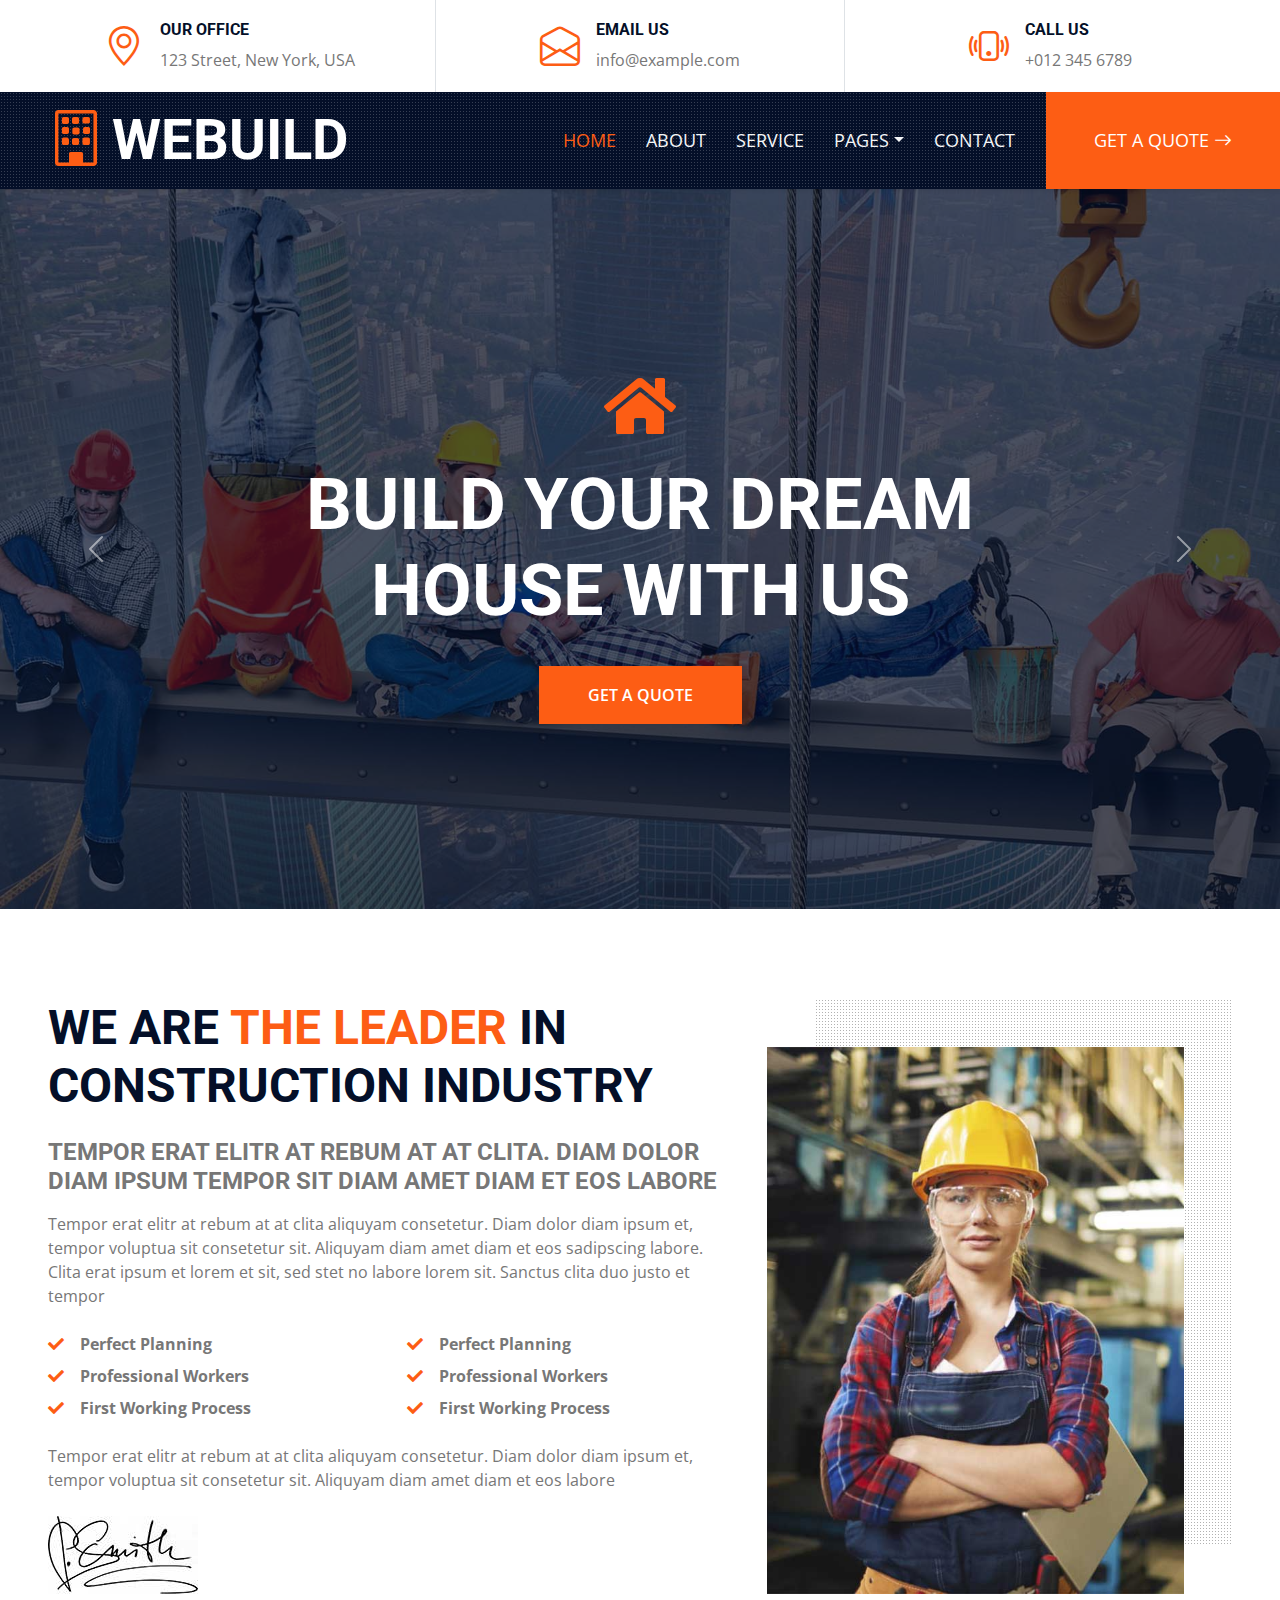
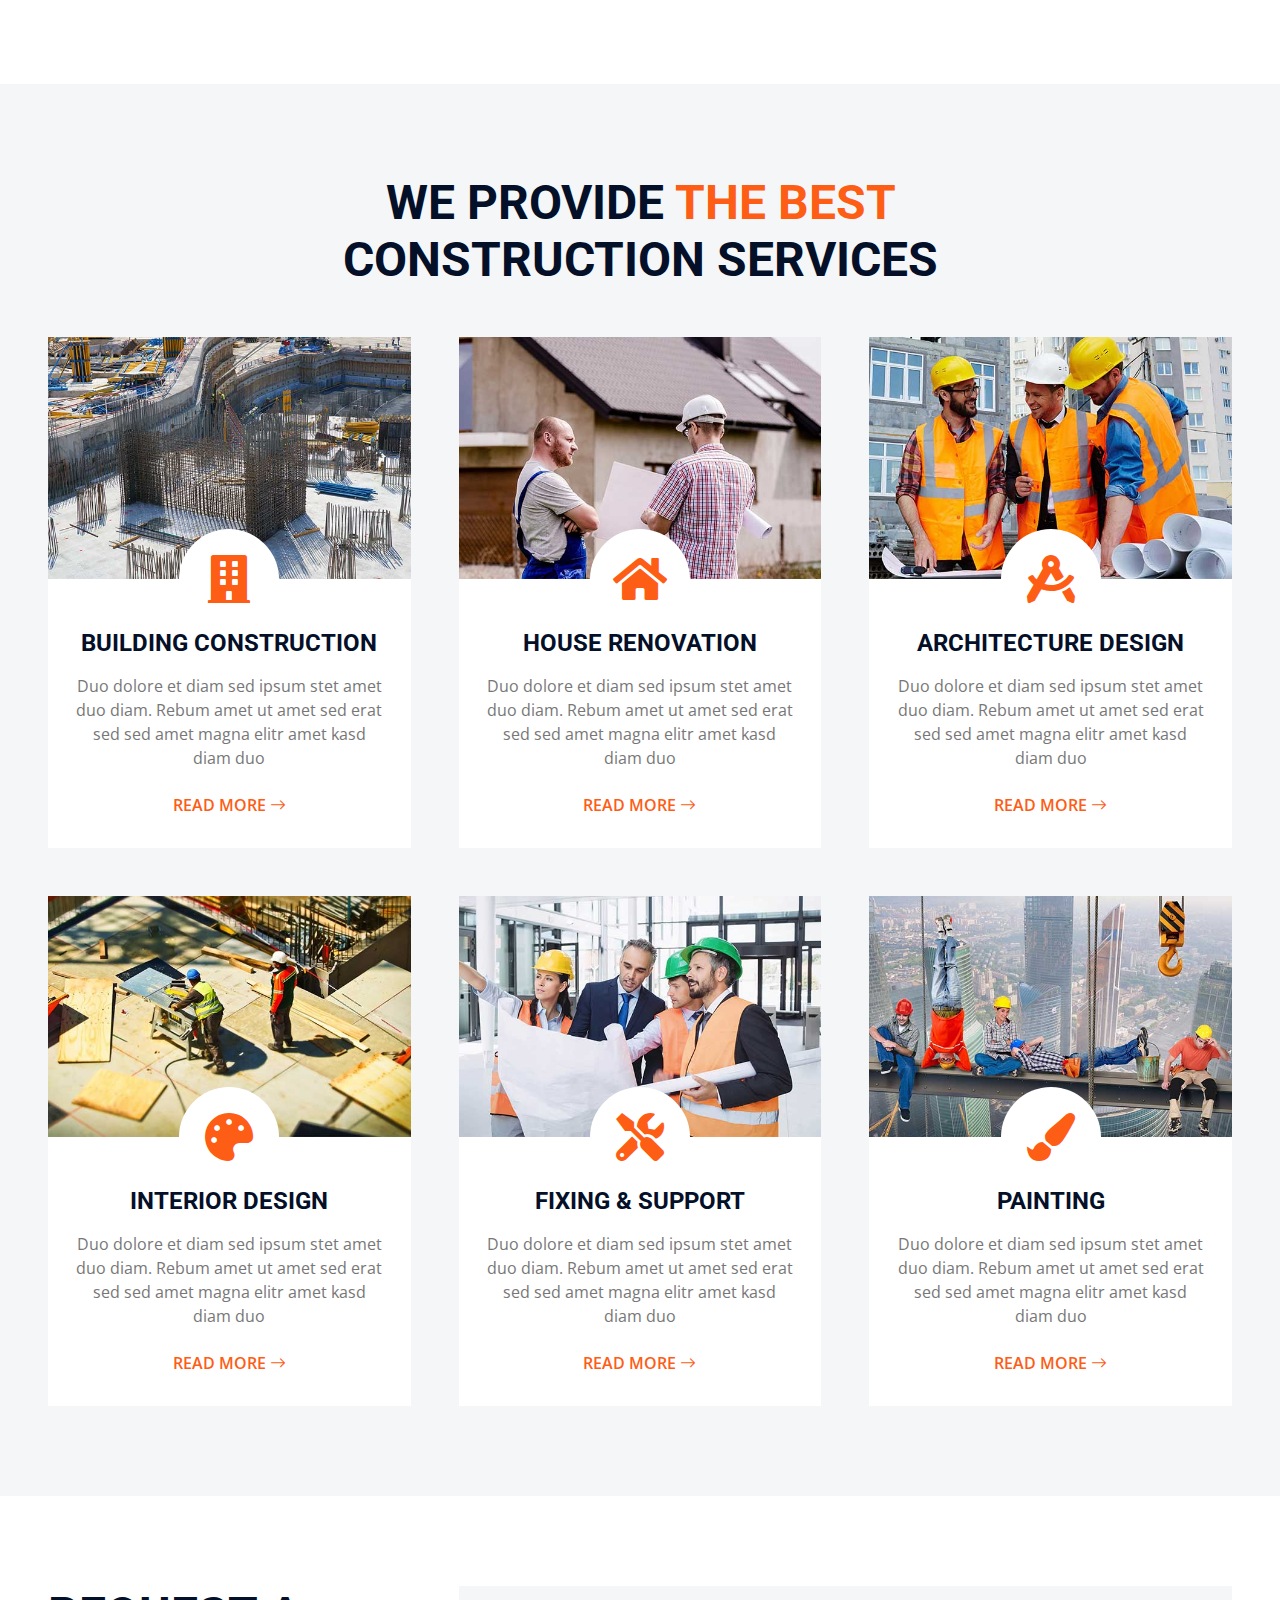
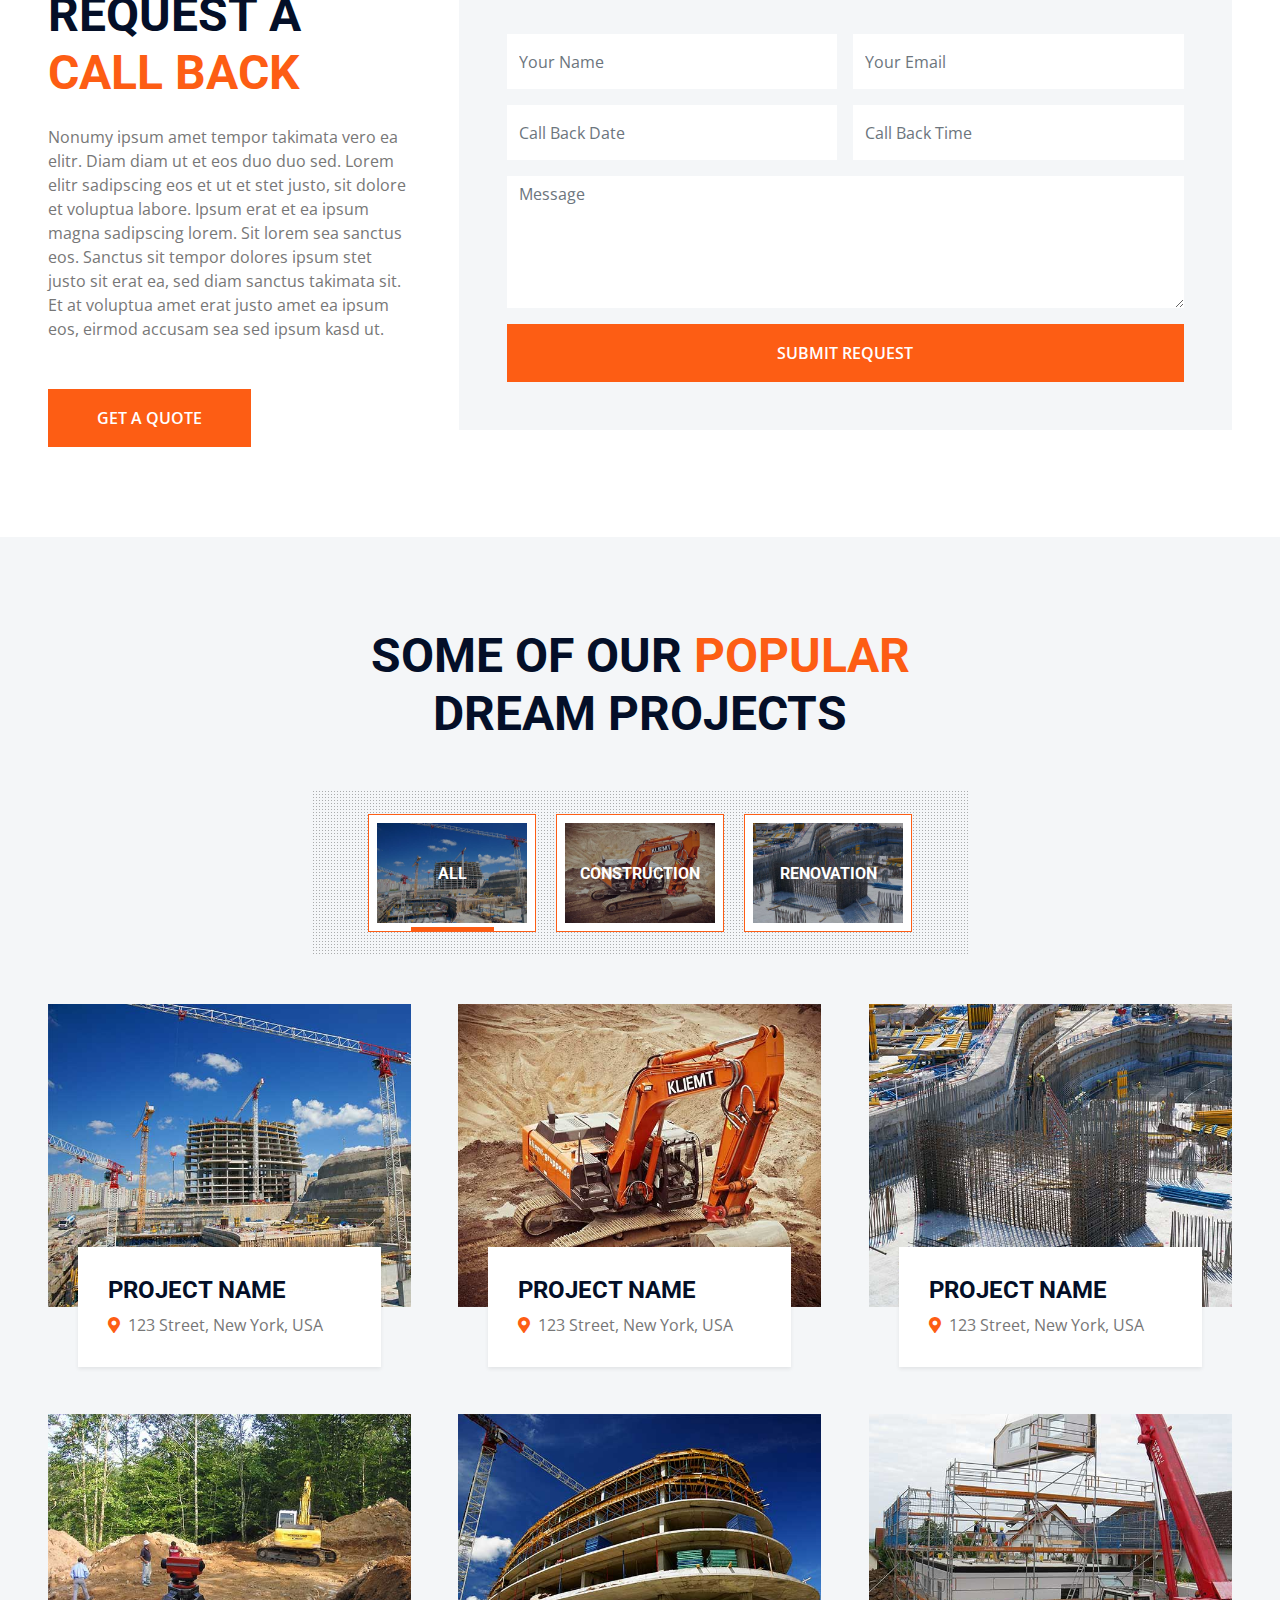
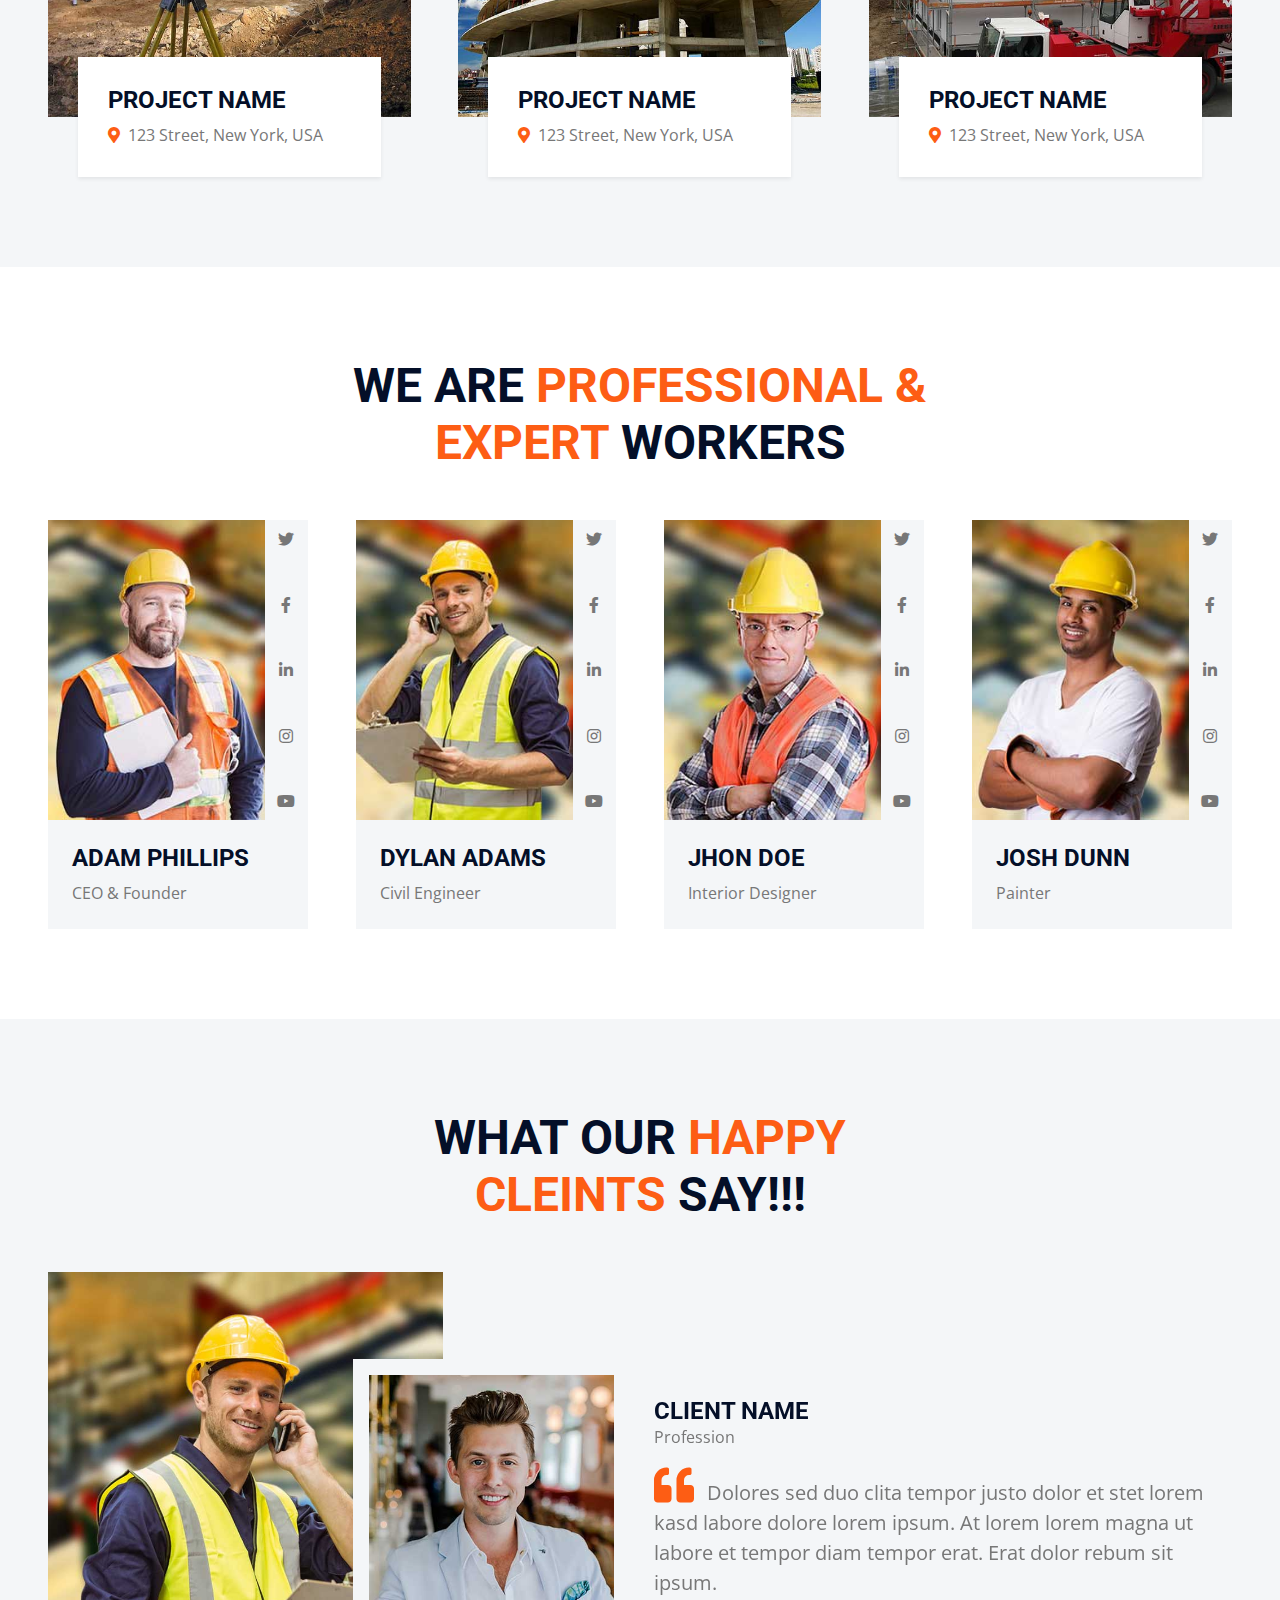
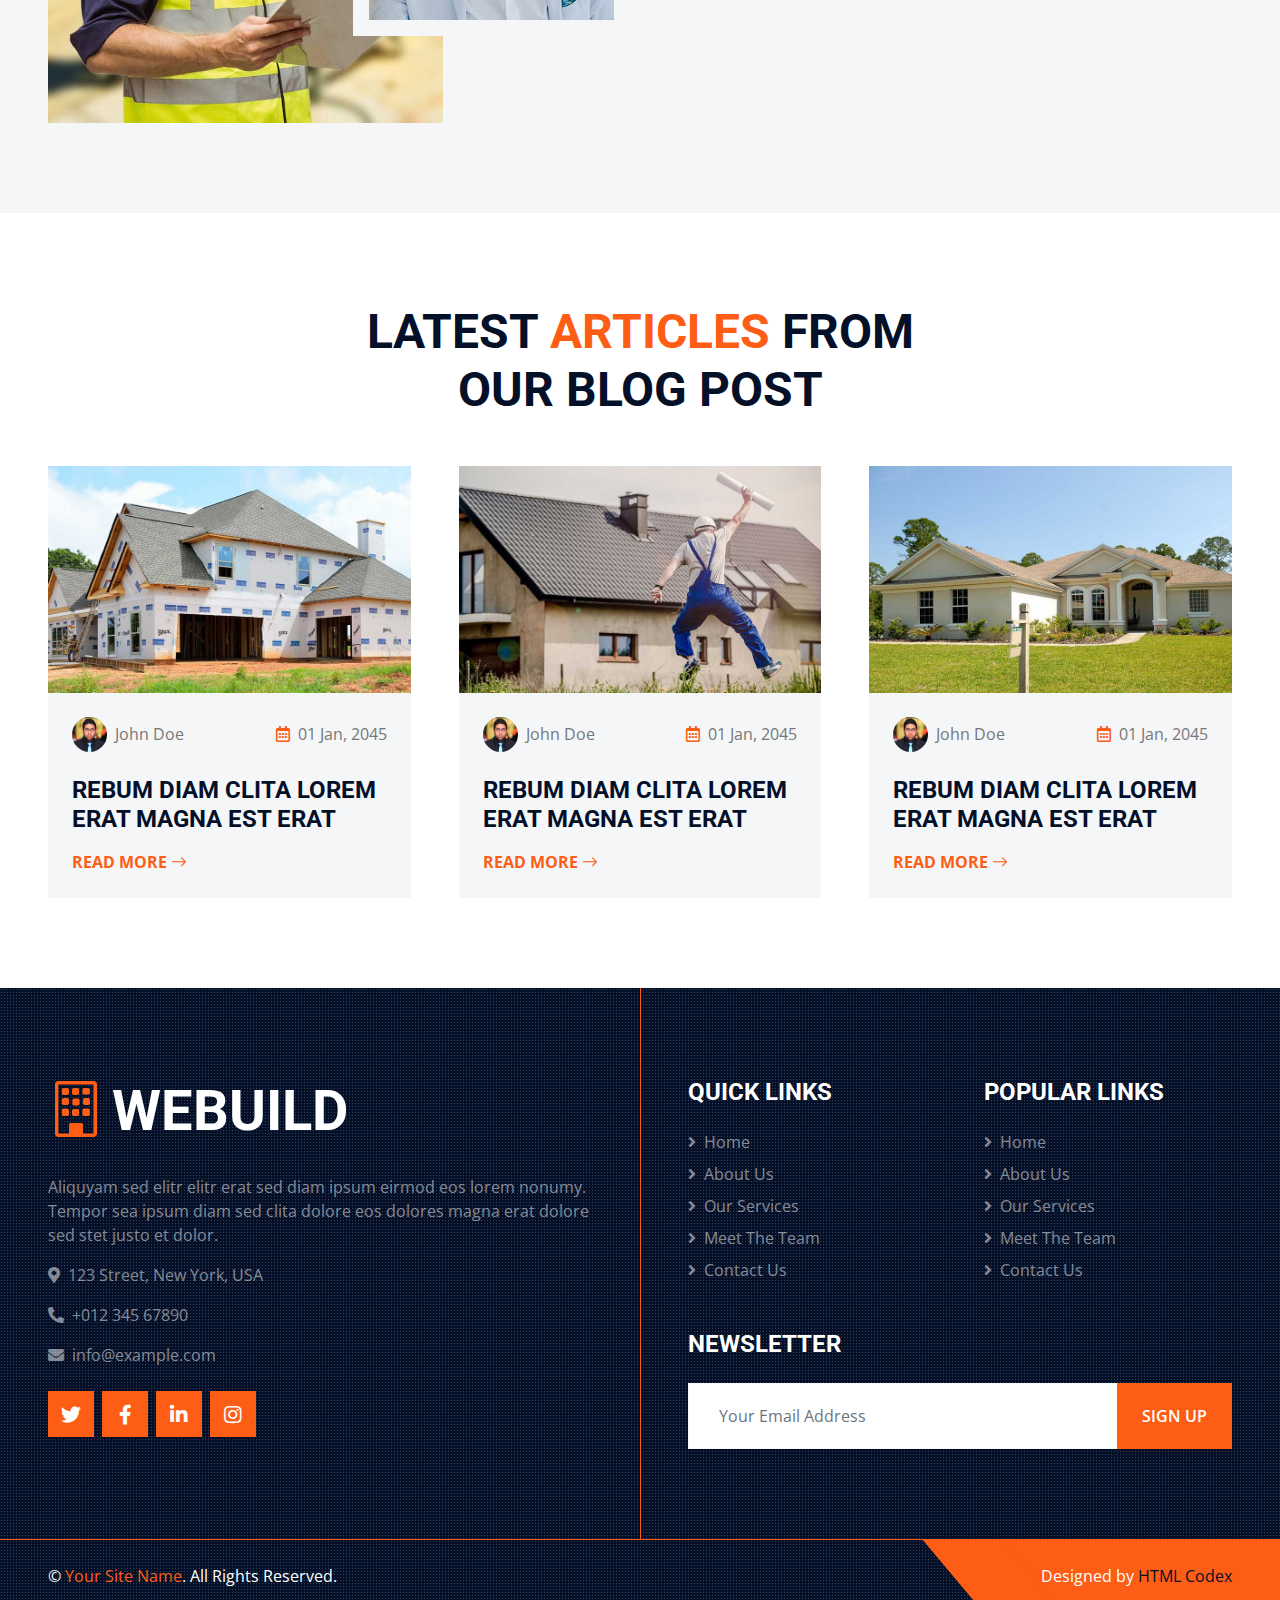
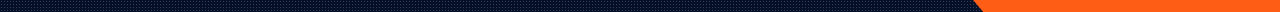
==== index.html @ b0432126 "Change Template" ====
<!DOCTYPE html>
<html lang="en">

<head>
    <meta charset="utf-8">
    <title>WEBUILD -  Construction Company Website Template Free</title>
    <meta content="width=device-width, initial-scale=1.0" name="viewport">
    <meta content="Free HTML Templates" name="keywords">
    <meta content="Free HTML Templates" name="description">

    <!-- Favicon -->
    <link href="img/favicon.ico" rel="icon">

    <!-- Google Web Fonts -->
    <link rel="preconnect" href="https://fonts.gstatic.com">
    <link href="https://fonts.googleapis.com/css2?family=Open+Sans:wght@400;600&family=Roboto:wght@500;700&display=swap" rel="stylesheet"> 

    <!-- Icon Font Stylesheet -->
    <link href="https://cdnjs.cloudflare.com/ajax/libs/font-awesome/5.15.0/css/all.min.css" rel="stylesheet">
    <link href="https://cdn.jsdelivr.net/npm/bootstrap-icons@1.4.1/font/bootstrap-icons.css" rel="stylesheet">

    <!-- Libraries Stylesheet -->
    <link href="lib/owlcarousel/assets/owl.carousel.min.css" rel="stylesheet">
    <link href="lib/tempusdominus/css/tempusdominus-bootstrap-4.min.css" rel="stylesheet" />
    <link href="lib/lightbox/css/lightbox.min.css" rel="stylesheet">

    <!-- Customized Bootstrap Stylesheet -->
    <link href="css/bootstrap.min.css" rel="stylesheet">

    <!-- Template Stylesheet -->
    <link href="css/style.css" rel="stylesheet">
</head>

<body>
    <!-- Topbar Start -->
    <div class="container-fluid px-5 d-none d-lg-block">
        <div class="row gx-5">
            <div class="col-lg-4 text-center py-3">
                <div class="d-inline-flex align-items-center">
                    <i class="bi bi-geo-alt fs-1 text-primary me-3"></i>
                    <div class="text-start">
                        <h6 class="text-uppercase fw-bold">Our Office</h6>
                        <span>123 Street, New York, USA</span>
                    </div>
                </div>
            </div>
            <div class="col-lg-4 text-center border-start border-end py-3">
                <div class="d-inline-flex align-items-center">
                    <i class="bi bi-envelope-open fs-1 text-primary me-3"></i>
                    <div class="text-start">
                        <h6 class="text-uppercase fw-bold">Email Us</h6>
                        <span>info@example.com</span>
                    </div>
                </div>
            </div>
            <div class="col-lg-4 text-center py-3">
                <div class="d-inline-flex align-items-center">
                    <i class="bi bi-phone-vibrate fs-1 text-primary me-3"></i>
                    <div class="text-start">
                        <h6 class="text-uppercase fw-bold">Call Us</h6>
                        <span>+012 345 6789</span>
                    </div>
                </div>
            </div>
        </div>
    </div>
    <!-- Topbar End -->


    <!-- Navbar Start -->
    <div class="container-fluid sticky-top bg-dark bg-light-radial shadow-sm px-5 pe-lg-0">
        <nav class="navbar navbar-expand-lg bg-dark bg-light-radial navbar-dark py-3 py-lg-0">
            <a href="index.html" class="navbar-brand">
                <h1 class="m-0 display-4 text-uppercase text-white"><i class="bi bi-building text-primary me-2"></i>WEBUILD</h1>
            </a>
            <button class="navbar-toggler" type="button" data-bs-toggle="collapse" data-bs-target="#navbarCollapse">
                <span class="navbar-toggler-icon"></span>
            </button>
            <div class="collapse navbar-collapse" id="navbarCollapse">
                <div class="navbar-nav ms-auto py-0">
                    <a href="index.html" class="nav-item nav-link active">Home</a>
                    <a href="about.html" class="nav-item nav-link">About</a>
                    <a href="service.html" class="nav-item nav-link">Service</a>
                    <div class="nav-item dropdown">
                        <a href="#" class="nav-link dropdown-toggle" data-bs-toggle="dropdown">Pages</a>
                        <div class="dropdown-menu m-0">
                            <a href="project.html" class="dropdown-item">Our Project</a>
                            <a href="team.html" class="dropdown-item">The Team</a>
                            <a href="testimonial.html" class="dropdown-item">Testimonial</a>
                            <a href="blog.html" class="dropdown-item">Blog Grid</a>
                            <a href="detail.html" class="dropdown-item">Blog Detail</a>
                        </div>
                    </div>
                    <a href="contact.html" class="nav-item nav-link">Contact</a>
                    <a href="" class="nav-item nav-link bg-primary text-white px-5 ms-3 d-none d-lg-block">Get A Quote <i class="bi bi-arrow-right"></i></a>
                </div>
            </div>
        </nav>
    </div>
    <!-- Navbar End -->


    <!-- Carousel Start -->
    <div class="container-fluid p-0">
        <div id="header-carousel" class="carousel slide carousel-fade" data-bs-ride="carousel">
            <div class="carousel-inner">
                <div class="carousel-item active">
                    <img class="w-100" src="img/carousel-1.jpg" alt="Image">
                    <div class="carousel-caption d-flex flex-column align-items-center justify-content-center">
                        <div class="p-3" style="max-width: 900px;">
                            <i class="fa fa-home fa-4x text-primary mb-4 d-none d-sm-block"></i>
                            <h1 class="display-2 text-uppercase text-white mb-md-4">Build Your Dream House With Us</h1>
                            <a href="" class="btn btn-primary py-md-3 px-md-5 mt-2">Get A Quote</a>
                        </div>
                    </div>
                </div>
                <div class="carousel-item">
                    <img class="w-100" src="img/carousel-2.jpg" alt="Image">
                    <div class="carousel-caption d-flex flex-column align-items-center justify-content-center">
                        <div class="p-3" style="max-width: 900px;">
                            <i class="fa fa-tools fa-4x text-primary mb-4 d-none d-sm-block"></i>
                            <h1 class="display-2 text-uppercase text-white mb-md-4">We Are Trusted For Your Project</h1>
                            <a href="" class="btn btn-primary py-md-3 px-md-5 mt-2">Contact Us</a>
                        </div>
                    </div>
                </div>
            </div>
            <button class="carousel-control-prev" type="button" data-bs-target="#header-carousel"
                data-bs-slide="prev">
                <span class="carousel-control-prev-icon" aria-hidden="true"></span>
                <span class="visually-hidden">Previous</span>
            </button>
            <button class="carousel-control-next" type="button" data-bs-target="#header-carousel"
                data-bs-slide="next">
                <span class="carousel-control-next-icon" aria-hidden="true"></span>
                <span class="visually-hidden">Next</span>
            </button>
        </div>
    </div>
    <!-- Carousel End -->


    <!-- About Start -->
    <div class="container-fluid py-6 px-5">
        <div class="row g-5">
            <div class="col-lg-7">
                <h1 class="display-5 text-uppercase mb-4">We are <span class="text-primary">the Leader</span> in Construction Industry</h1>
                <h4 class="text-uppercase mb-3 text-body">Tempor erat elitr at rebum at at clita. Diam dolor diam ipsum tempor sit diam amet diam et eos labore</h4>
                <p>Tempor erat elitr at rebum at at clita aliquyam consetetur. Diam dolor diam ipsum et, tempor voluptua sit consetetur sit. Aliquyam diam amet diam et eos sadipscing labore. Clita erat ipsum et lorem et sit, sed stet no labore lorem sit. Sanctus clita duo justo et tempor</p>
                <div class="row gx-5 py-2">
                    <div class="col-sm-6 mb-2">
                        <p class="fw-bold mb-2"><i class="fa fa-check text-primary me-3"></i>Perfect Planning</p>
                        <p class="fw-bold mb-2"><i class="fa fa-check text-primary me-3"></i>Professional Workers</p>
                        <p class="fw-bold mb-2"><i class="fa fa-check text-primary me-3"></i>First Working Process</p>
                    </div>
                    <div class="col-sm-6 mb-2">
                        <p class="fw-bold mb-2"><i class="fa fa-check text-primary me-3"></i>Perfect Planning</p>
                        <p class="fw-bold mb-2"><i class="fa fa-check text-primary me-3"></i>Professional Workers</p>
                        <p class="fw-bold mb-2"><i class="fa fa-check text-primary me-3"></i>First Working Process</p>
                    </div>
                </div>
                <p class="mb-4">Tempor erat elitr at rebum at at clita aliquyam consetetur. Diam dolor diam ipsum et, tempor voluptua sit consetetur sit. Aliquyam diam amet diam et eos labore</p>
                <img src="img/signature.jpg" alt="">
            </div>
            <div class="col-lg-5 pb-5" style="min-height: 400px;">
                <div class="position-relative bg-dark-radial h-100 ms-5">
                    <img class="position-absolute w-100 h-100 mt-5 ms-n5" src="img/about.jpg" style="object-fit: cover;">
                </div>
            </div>
        </div>
    </div>
    <!-- About End -->
    

    <!-- Services Start -->
    <div class="container-fluid bg-light py-6 px-5">
        <div class="text-center mx-auto mb-5" style="max-width: 600px;">
            <h1 class="display-5 text-uppercase mb-4">We Provide <span class="text-primary">The Best</span> Construction Services</h1>
        </div>
        <div class="row g-5">
            <div class="col-lg-4 col-md-6">
                <div class="service-item bg-white d-flex flex-column align-items-center text-center">
                    <img class="img-fluid" src="img/service-1.jpg" alt="">
                    <div class="service-icon bg-white">
                        <i class="fa fa-3x fa-building text-primary"></i>
                    </div>
                    <div class="px-4 pb-4">
                        <h4 class="text-uppercase mb-3">Building Construction</h4>
                        <p>Duo dolore et diam sed ipsum stet amet duo diam. Rebum amet ut amet sed erat sed sed amet magna elitr amet kasd diam duo</p>
                        <a class="btn text-primary" href="">Read More <i class="bi bi-arrow-right"></i></a>
                    </div>
                </div>
            </div>
            <div class="col-lg-4 col-md-6">
                <div class="service-item bg-white rounded d-flex flex-column align-items-center text-center">
                    <img class="img-fluid" src="img/service-2.jpg" alt="">
                    <div class="service-icon bg-white">
                        <i class="fa fa-3x fa-home text-primary"></i>
                    </div>
                    <div class="px-4 pb-4">
                        <h4 class="text-uppercase mb-3">House Renovation</h4>
                        <p>Duo dolore et diam sed ipsum stet amet duo diam. Rebum amet ut amet sed erat sed sed amet magna elitr amet kasd diam duo</p>
                        <a class="btn text-primary" href="">Read More <i class="bi bi-arrow-right"></i></a>
                    </div>
                </div>
            </div>
            <div class="col-lg-4 col-md-6">
                <div class="service-item bg-white rounded d-flex flex-column align-items-center text-center">
                    <img class="img-fluid" src="img/service-3.jpg" alt="">
                    <div class="service-icon bg-white">
                        <i class="fa fa-3x fa-drafting-compass text-primary"></i>
                    </div>
                    <div class="px-4 pb-4">
                        <h4 class="text-uppercase mb-3">Architecture Design</h4>
                        <p>Duo dolore et diam sed ipsum stet amet duo diam. Rebum amet ut amet sed erat sed sed amet magna elitr amet kasd diam duo</p>
                        <a class="btn text-primary" href="">Read More <i class="bi bi-arrow-right"></i></a>
                    </div>
                </div>
            </div>
            <div class="col-lg-4 col-md-6">
                <div class="service-item bg-white rounded d-flex flex-column align-items-center text-center">
                    <img class="img-fluid" src="img/service-4.jpg" alt="">
                    <div class="service-icon bg-white">
                        <i class="fa fa-3x fa-palette text-primary"></i>
                    </div>
                    <div class="px-4 pb-4">
                        <h4 class="text-uppercase mb-3">Interior Design</h4>
                        <p>Duo dolore et diam sed ipsum stet amet duo diam. Rebum amet ut amet sed erat sed sed amet magna elitr amet kasd diam duo</p>
                        <a class="btn text-primary" href="">Read More <i class="bi bi-arrow-right"></i></a>
                    </div>
                </div>
            </div>
            <div class="col-lg-4 col-md-6">
                <div class="service-item bg-white rounded d-flex flex-column align-items-center text-center">
                    <img class="img-fluid" src="img/service-5.jpg" alt="">
                    <div class="service-icon bg-white">
                        <i class="fa fa-3x fa-tools text-primary"></i>
                    </div>
                    <div class="px-4 pb-4">
                        <h4 class="text-uppercase mb-3">Fixing & Support</h4>
                        <p>Duo dolore et diam sed ipsum stet amet duo diam. Rebum amet ut amet sed erat sed sed amet magna elitr amet kasd diam duo</p>
                        <a class="btn text-primary" href="">Read More <i class="bi bi-arrow-right"></i></a>
                    </div>
                </div>
            </div>
            <div class="col-lg-4 col-md-6">
                <div class="service-item bg-white rounded d-flex flex-column align-items-center text-center">
                    <img class="img-fluid" src="img/service-6.jpg" alt="">
                    <div class="service-icon bg-white">
                        <i class="fa fa-3x fa-paint-brush text-primary"></i>
                    </div>
                    <div class="px-4 pb-4">
                        <h4 class="text-uppercase mb-3">Painting</h4>
                        <p>Duo dolore et diam sed ipsum stet amet duo diam. Rebum amet ut amet sed erat sed sed amet magna elitr amet kasd diam duo</p>
                        <a class="btn text-primary" href="">Read More <i class="bi bi-arrow-right"></i></a>
                    </div>
                </div>
            </div>
        </div>
    </div>
    <!-- Services End -->


    <!-- Appointment Start -->
    <div class="container-fluid py-6 px-5">
        <div class="row gx-5">
            <div class="col-lg-4 mb-5 mb-lg-0">
                <div class="mb-4">
                    <h1 class="display-5 text-uppercase mb-4">Request A <span class="text-primary">Call Back</span></h1>
                </div>
                <p class="mb-5">Nonumy ipsum amet tempor takimata vero ea elitr. Diam diam ut et eos duo duo sed. Lorem elitr sadipscing eos et ut et stet justo, sit dolore et voluptua labore. Ipsum erat et ea ipsum magna sadipscing lorem. Sit lorem sea sanctus eos. Sanctus sit tempor dolores ipsum stet justo sit erat ea, sed diam sanctus takimata sit. Et at voluptua amet erat justo amet ea ipsum eos, eirmod accusam sea sed ipsum kasd ut.</p>
                <a class="btn btn-primary py-3 px-5" href="">Get A Quote</a>
            </div>
            <div class="col-lg-8">
                <div class="bg-light text-center p-5">
                    <form>
                        <div class="row g-3">
                            <div class="col-12 col-sm-6">
                                <input type="text" class="form-control border-0" placeholder="Your Name" style="height: 55px;">
                            </div>
                            <div class="col-12 col-sm-6">
                                <input type="email" class="form-control border-0" placeholder="Your Email" style="height: 55px;">
                            </div>
                            <div class="col-12 col-sm-6">
                                <div class="date" id="date" data-target-input="nearest">
                                    <input type="text"
                                        class="form-control border-0 datetimepicker-input"
                                        placeholder="Call Back Date" data-target="#date" data-toggle="datetimepicker" style="height: 55px;">
                                </div>
                            </div>
                            <div class="col-12 col-sm-6">
                                <div class="time" id="time" data-target-input="nearest">
                                    <input type="text"
                                        class="form-control border-0 datetimepicker-input"
                                        placeholder="Call Back Time" data-target="#time" data-toggle="datetimepicker" style="height: 55px;">
                                </div>
                            </div>
                            <div class="col-12">
                                <textarea class="form-control border-0" rows="5" placeholder="Message"></textarea>
                            </div>
                            <div class="col-12">
                                <button class="btn btn-primary w-100 py-3" type="submit">Submit Request</button>
                            </div>
                        </div>
                    </form>
                </div>
            </div>
        </div>
    </div>
    <!-- Appointment End -->


    <!-- Portfolio Start -->
    <div class="container-fluid bg-light py-6 px-5">
        <div class="text-center mx-auto mb-5" style="max-width: 600px;">
            <h1 class="display-5 text-uppercase mb-4">Some Of Our <span class="text-primary">Popular</span> Dream Projects</h1>
        </div>
        <div class="row gx-5">
            <div class="col-12 text-center">
                <div class="d-inline-block bg-dark-radial text-center pt-4 px-5 mb-5">
                    <ul class="list-inline mb-0" id="portfolio-flters">
                        <li class="btn btn-outline-primary bg-white p-2 active mx-2 mb-4" data-filter="*">
                            <img src="img/portfolio-1.jpg" style="width: 150px; height: 100px;">
                            <div class="position-absolute top-0 start-0 end-0 bottom-0 m-2 d-flex align-items-center justify-content-center" style="background: rgba(4, 15, 40, .3);">
                                <h6 class="text-white text-uppercase m-0">All</h6>
                            </div>
                        </li>
                        <li class="btn btn-outline-primary bg-white p-2 mx-2 mb-4" data-filter=".first">
                            <img src="img/portfolio-2.jpg" style="width: 150px; height: 100px;">
                            <div class="position-absolute top-0 start-0 end-0 bottom-0 m-2 d-flex align-items-center justify-content-center" style="background: rgba(4, 15, 40, .3);">
                                <h6 class="text-white text-uppercase m-0">Construction</h6>
                            </div>
                        </li>
                        <li class="btn btn-outline-primary bg-white p-2 mx-2 mb-4" data-filter=".second">
                            <img src="img/portfolio-3.jpg" style="width: 150px; height: 100px;">
                            <div class="position-absolute top-0 start-0 end-0 bottom-0 m-2 d-flex align-items-center justify-content-center" style="background: rgba(4, 15, 40, .3);">
                                <h6 class="text-white text-uppercase m-0">Renovation</h6>
                            </div>
                        </li>
                    </ul>
                </div>
            </div>
        </div>
        <div class="row g-5 portfolio-container">
            <div class="col-xl-4 col-lg-6 col-md-6 portfolio-item first">
                <div class="position-relative portfolio-box">
                    <img class="img-fluid w-100" src="img/portfolio-1.jpg" alt="">
                    <a class="portfolio-title shadow-sm" href="">
                        <p class="h4 text-uppercase">Project Name</p>
                        <span class="text-body"><i class="fa fa-map-marker-alt text-primary me-2"></i>123 Street, New York, USA</span>
                    </a>
                    <a class="portfolio-btn" href="img/portfolio-1.jpg" data-lightbox="portfolio">
                        <i class="bi bi-plus text-white"></i>
                    </a>
                </div>
            </div>
            <div class="col-xl-4 col-lg-6 col-md-6 portfolio-item second">
                <div class="position-relative portfolio-box">
                    <img class="img-fluid w-100" src="img/portfolio-2.jpg" alt="">
                    <a class="portfolio-title shadow-sm" href="">
                        <p class="h4 text-uppercase">Project Name</p>
                        <span class="text-body"><i class="fa fa-map-marker-alt text-primary me-2"></i>123 Street, New York, USA</span>
                    </a>
                    <a class="portfolio-btn" href="img/portfolio-2.jpg" data-lightbox="portfolio">
                        <i class="bi bi-plus text-white"></i>
                    </a>
                </div>
            </div>
            <div class="col-xl-4 col-lg-6 col-md-6 portfolio-item first">
                <div class="position-relative portfolio-box">
                    <img class="img-fluid w-100" src="img/portfolio-3.jpg" alt="">
                    <a class="portfolio-title shadow-sm" href="">
                        <p class="h4 text-uppercase">Project Name</p>
                        <span class="text-body"><i class="fa fa-map-marker-alt text-primary me-2"></i>123 Street, New York, USA</span>
                    </a>
                    <a class="portfolio-btn" href="img/portfolio-3.jpg" data-lightbox="portfolio">
                        <i class="bi bi-plus text-white"></i>
                    </a>
                </div>
            </div>
            <div class="col-xl-4 col-lg-6 col-md-6 portfolio-item second">
                <div class="position-relative portfolio-box">
                    <img class="img-fluid w-100" src="img/portfolio-4.jpg" alt="">
                    <a class="portfolio-title shadow-sm" href="">
                        <p class="h4 text-uppercase">Project Name</p>
                        <span class="text-body"><i class="fa fa-map-marker-alt text-primary me-2"></i>123 Street, New York, USA</span>
                    </a>
                    <a class="portfolio-btn" href="img/portfolio-4.jpg" data-lightbox="portfolio">
                        <i class="bi bi-plus text-white"></i>
                    </a>
                </div>
            </div>
            <div class="col-xl-4 col-lg-6 col-md-6 portfolio-item first">
                <div class="position-relative portfolio-box">
                    <img class="img-fluid w-100" src="img/portfolio-5.jpg" alt="">
                    <a class="portfolio-title shadow-sm" href="">
                        <p class="h4 text-uppercase">Project Name</p>
                        <span class="text-body"><i class="fa fa-map-marker-alt text-primary me-2"></i>123 Street, New York, USA</span>
                    </a>
                    <a class="portfolio-btn" href="img/portfolio-5.jpg" data-lightbox="portfolio">
                        <i class="bi bi-plus text-white"></i>
                    </a>
                </div>
            </div>
            <div class="col-xl-4 col-lg-6 col-md-6 portfolio-item second">
                <div class="position-relative portfolio-box">
                    <img class="img-fluid w-100" src="img/portfolio-6.jpg" alt="">
                    <a class="portfolio-title shadow-sm" href="">
                        <p class="h4 text-uppercase">Project Name</p>
                        <span class="text-body"><i class="fa fa-map-marker-alt text-primary me-2"></i>123 Street, New York, USA</span>
                    </a>
                    <a class="portfolio-btn" href="img/portfolio-6.jpg" data-lightbox="portfolio">
                        <i class="bi bi-plus text-white"></i>
                    </a>
                </div>
            </div>
        </div>
    </div>
    <!-- Portfolio End -->


    <!-- Team Start -->
    <div class="container-fluid py-6 px-5">
        <div class="text-center mx-auto mb-5" style="max-width: 600px;">
            <h1 class="display-5 text-uppercase mb-4">We Are <span class="text-primary">Professional & Expert</span> Workers</h1>
        </div>
        <div class="row g-5">
            <div class="col-xl-3 col-lg-4 col-md-6">
                <div class="row g-0">
                    <div class="col-10" style="min-height: 300px;">
                        <div class="position-relative h-100">
                            <img class="position-absolute w-100 h-100" src="img/team-1.jpg" style="object-fit: cover;">
                        </div>
                    </div>
                    <div class="col-2">
                        <div class="h-100 d-flex flex-column align-items-center justify-content-between bg-light">
                            <a class="btn" href="#"><i class="fab fa-twitter"></i></a>
                            <a class="btn" href="#"><i class="fab fa-facebook-f"></i></a>
                            <a class="btn" href="#"><i class="fab fa-linkedin-in"></i></a>
                            <a class="btn" href="#"><i class="fab fa-instagram"></i></a>
                            <a class="btn" href="#"><i class="fab fa-youtube"></i></a>
                        </div>
                    </div>
                    <div class="col-12">
                        <div class="bg-light p-4">
                            <h4 class="text-uppercase">Adam Phillips</h4>
                            <span>CEO & Founder</span>
                        </div>
                    </div>
                </div>
            </div>
            <div class="col-xl-3 col-lg-4 col-md-6">
                <div class="row g-0">
                    <div class="col-10" style="min-height: 300px;">
                        <div class="position-relative h-100">
                            <img class="position-absolute w-100 h-100" src="img/team-2.jpg" style="object-fit: cover;">
                        </div>
                    </div>
                    <div class="col-2">
                        <div class="h-100 d-flex flex-column align-items-center justify-content-between bg-light">
                            <a class="btn" href="#"><i class="fab fa-twitter"></i></a>
                            <a class="btn" href="#"><i class="fab fa-facebook-f"></i></a>
                            <a class="btn" href="#"><i class="fab fa-linkedin-in"></i></a>
                            <a class="btn" href="#"><i class="fab fa-instagram"></i></a>
                            <a class="btn" href="#"><i class="fab fa-youtube"></i></a>
                        </div>
                    </div>
                    <div class="col-12">
                        <div class="bg-light p-4">
                            <h4 class="text-uppercase">Dylan Adams</h4>
                            <span>Civil Engineer</span>
                        </div>
                    </div>
                </div>
            </div>
            <div class="col-xl-3 col-lg-4 col-md-6">
                <div class="row g-0">
                    <div class="col-10" style="min-height: 300px;">
                        <div class="position-relative h-100">
                            <img class="position-absolute w-100 h-100" src="img/team-3.jpg" style="object-fit: cover;">
                        </div>
                    </div>
                    <div class="col-2">
                        <div class="h-100 d-flex flex-column align-items-center justify-content-between bg-light">
                            <a class="btn" href="#"><i class="fab fa-twitter"></i></a>
                            <a class="btn" href="#"><i class="fab fa-facebook-f"></i></a>
                            <a class="btn" href="#"><i class="fab fa-linkedin-in"></i></a>
                            <a class="btn" href="#"><i class="fab fa-instagram"></i></a>
                            <a class="btn" href="#"><i class="fab fa-youtube"></i></a>
                        </div>
                    </div>
                    <div class="col-12">
                        <div class="bg-light p-4">
                            <h4 class="text-uppercase">Jhon Doe</h4>
                            <span>Interior Designer</span>
                        </div>
                    </div>
                </div>
            </div>
            <div class="col-xl-3 col-lg-4 col-md-6">
                <div class="row g-0">
                    <div class="col-10" style="min-height: 300px;">
                        <div class="position-relative h-100">
                            <img class="position-absolute w-100 h-100" src="img/team-4.jpg" style="object-fit: cover;">
                        </div>
                    </div>
                    <div class="col-2">
                        <div class="h-100 d-flex flex-column align-items-center justify-content-between bg-light">
                            <a class="btn" href="#"><i class="fab fa-twitter"></i></a>
                            <a class="btn" href="#"><i class="fab fa-facebook-f"></i></a>
                            <a class="btn" href="#"><i class="fab fa-linkedin-in"></i></a>
                            <a class="btn" href="#"><i class="fab fa-instagram"></i></a>
                            <a class="btn" href="#"><i class="fab fa-youtube"></i></a>
                        </div>
                    </div>
                    <div class="col-12">
                        <div class="bg-light p-4">
                            <h4 class="text-uppercase">Josh Dunn</h4>
                            <span>Painter</span>
                        </div>
                    </div>
                </div>
            </div>
        </div>
    </div>
    <!-- Team End -->


    <!-- Testimonial Start -->
    <div class="container-fluid bg-light py-6 px-5">
        <div class="text-center mx-auto mb-5" style="max-width: 600px;">
            <h1 class="display-5 text-uppercase mb-4">What Our <span class="text-primary">Happy Cleints</span> Say!!!</h1>
        </div>
        <div class="row gx-0 align-items-center">
            <div class="col-xl-4 col-lg-5 d-none d-lg-block">
                <img class="img-fluid w-100 h-100" src="img/testimonial.jpg">
            </div>
            <div class="col-xl-8 col-lg-7 col-md-12">
                <div class="testimonial bg-light">
                    <div class="owl-carousel testimonial-carousel">
                        <div class="row gx-4 align-items-center">
                            <div class="col-xl-4 col-lg-5 col-md-5">
                                <img class="img-fluid w-100 h-100 bg-light p-lg-3 mb-4 mb-md-0" src="img/testimonial-1.jpg" alt="">
                            </div>
                            <div class="col-xl-8 col-lg-7 col-md-7">
                                <h4 class="text-uppercase mb-0">Client Name</h4>
                                <p>Profession</p>
                                <p class="fs-5 mb-0"><i class="fa fa-2x fa-quote-left text-primary me-2"></i> Dolores sed duo
                                    clita tempor justo dolor et stet lorem kasd labore dolore lorem ipsum. At lorem
                                    lorem magna ut labore et tempor diam tempor erat. Erat dolor rebum sit
                                    ipsum.</p>
                            </div>
                        </div>
                        <div class="row gx-4 align-items-center">
                            <div class="col-xl-4 col-lg-5 col-md-5">
                                <img class="img-fluid w-100 h-100 bg-light p-lg-3 mb-4 mb-md-0" src="img/testimonial-2.jpg" alt="">
                            </div>
                            <div class="col-xl-8 col-lg-7 col-md-7">
                                <h4 class="text-uppercase mb-0">Client Name</h4>
                                <p>Profession</p>
                                <p class="fs-5 mb-0"><i class="fa fa-2x fa-quote-left text-primary me-2"></i> Dolores sed duo
                                    clita tempor justo dolor et stet lorem kasd labore dolore lorem ipsum. At lorem
                                    lorem magna ut labore et tempor diam tempor erat. Erat dolor rebum sit
                                    ipsum.</p>
                            </div>
                        </div>
                    </div>
                </div>
            </div>
        </div>
    </div>
    <!-- Testimonial End -->


    <!-- Blog Start -->
    <div class="container-fluid py-6 px-5">
        <div class="text-center mx-auto mb-5" style="max-width: 600px;">
            <h1 class="display-5 text-uppercase mb-4">Latest <span class="text-primary">Articles</span> From Our Blog Post</h1>
        </div>
        <div class="row g-5">
            <div class="col-lg-4 col-md-6">
                <div class="bg-light">
                    <img class="img-fluid" src="img/blog-1.jpg" alt="">
                    <div class="p-4">
                        <div class="d-flex justify-content-between mb-4">
                            <div class="d-flex align-items-center">
                                <img class="rounded-circle me-2" src="img/user.jpg" width="35" height="35" alt="">
                                <span>John Doe</span>
                            </div>
                            <div class="d-flex align-items-center">
                                <span class="ms-3"><i class="far fa-calendar-alt text-primary me-2"></i>01 Jan, 2045</span>
                            </div>
                        </div>
                        <h4 class="text-uppercase mb-3">Rebum diam clita lorem erat magna est erat</h4>
                        <a class="text-uppercase fw-bold" href="">Read More <i class="bi bi-arrow-right"></i></a>
                    </div>
                </div>
            </div>
            <div class="col-lg-4 col-md-6">
                <div class="bg-light">
                    <img class="img-fluid" src="img/blog-2.jpg" alt="">
                    <div class="p-4">
                        <div class="d-flex justify-content-between mb-4">
                            <div class="d-flex align-items-center">
                                <img class="rounded-circle me-2" src="img/user.jpg" width="35" height="35" alt="">
                                <span>John Doe</span>
                            </div>
                            <div class="d-flex align-items-center">
                                <span class="ms-3"><i class="far fa-calendar-alt text-primary me-2"></i>01 Jan, 2045</span>
                            </div>
                        </div>
                        <h4 class="text-uppercase mb-3">Rebum diam clita lorem erat magna est erat</h4>
                        <a class="text-uppercase fw-bold" href="">Read More <i class="bi bi-arrow-right"></i></a>
                    </div>
                </div>
            </div>
            <div class="col-lg-4 col-md-6">
                <div class="bg-light">
                    <img class="img-fluid" src="img/blog-3.jpg" alt="">
                    <div class="p-4">
                        <div class="d-flex justify-content-between mb-4">
                            <div class="d-flex align-items-center">
                                <img class="rounded-circle me-2" src="img/user.jpg" width="35" height="35" alt="">
                                <span>John Doe</span>
                            </div>
                            <div class="d-flex align-items-center">
                                <span class="ms-3"><i class="far fa-calendar-alt text-primary me-2"></i>01 Jan, 2045</span>
                            </div>
                        </div>
                        <h4 class="text-uppercase mb-3">Rebum diam clita lorem erat magna est erat</h4>
                        <a class="text-uppercase fw-bold" href="">Read More <i class="bi bi-arrow-right"></i></a>
                    </div>
                </div>
            </div>
        </div>
    </div>
    <!-- Blog End -->
    

    <!-- Footer Start -->
    <div class="footer container-fluid position-relative bg-dark bg-light-radial text-white-50 py-6 px-5">
        <div class="row g-5">
            <div class="col-lg-6 pe-lg-5">
                <a href="index.html" class="navbar-brand">
                    <h1 class="m-0 display-4 text-uppercase text-white"><i class="bi bi-building text-primary me-2"></i>WEBUILD</h1>
                </a>
                <p>Aliquyam sed elitr elitr erat sed diam ipsum eirmod eos lorem nonumy. Tempor sea ipsum diam  sed clita dolore eos dolores magna erat dolore sed stet justo et dolor.</p>
                <p><i class="fa fa-map-marker-alt me-2"></i>123 Street, New York, USA</p>
                <p><i class="fa fa-phone-alt me-2"></i>+012 345 67890</p>
                <p><i class="fa fa-envelope me-2"></i>info@example.com</p>
                <div class="d-flex justify-content-start mt-4">
                    <a class="btn btn-lg btn-primary btn-lg-square rounded-0 me-2" href="#"><i class="fab fa-twitter"></i></a>
                    <a class="btn btn-lg btn-primary btn-lg-square rounded-0 me-2" href="#"><i class="fab fa-facebook-f"></i></a>
                    <a class="btn btn-lg btn-primary btn-lg-square rounded-0 me-2" href="#"><i class="fab fa-linkedin-in"></i></a>
                    <a class="btn btn-lg btn-primary btn-lg-square rounded-0" href="#"><i class="fab fa-instagram"></i></a>
                </div>
            </div>
            <div class="col-lg-6 ps-lg-5">
                <div class="row g-5">
                    <div class="col-sm-6">
                        <h4 class="text-white text-uppercase mb-4">Quick Links</h4>
                        <div class="d-flex flex-column justify-content-start">
                            <a class="text-white-50 mb-2" href="#"><i class="fa fa-angle-right me-2"></i>Home</a>
                            <a class="text-white-50 mb-2" href="#"><i class="fa fa-angle-right me-2"></i>About Us</a>
                            <a class="text-white-50 mb-2" href="#"><i class="fa fa-angle-right me-2"></i>Our Services</a>
                            <a class="text-white-50 mb-2" href="#"><i class="fa fa-angle-right me-2"></i>Meet The Team</a>
                            <a class="text-white-50" href="#"><i class="fa fa-angle-right me-2"></i>Contact Us</a>
                        </div>
                    </div>
                    <div class="col-sm-6">
                        <h4 class="text-white text-uppercase mb-4">Popular Links</h4>
                        <div class="d-flex flex-column justify-content-start">
                            <a class="text-white-50 mb-2" href="#"><i class="fa fa-angle-right me-2"></i>Home</a>
                            <a class="text-white-50 mb-2" href="#"><i class="fa fa-angle-right me-2"></i>About Us</a>
                            <a class="text-white-50 mb-2" href="#"><i class="fa fa-angle-right me-2"></i>Our Services</a>
                            <a class="text-white-50 mb-2" href="#"><i class="fa fa-angle-right me-2"></i>Meet The Team</a>
                            <a class="text-white-50" href="#"><i class="fa fa-angle-right me-2"></i>Contact Us</a>
                        </div>
                    </div>
                    <div class="col-sm-12">
                        <h4 class="text-white text-uppercase mb-4">Newsletter</h4>
                        <div class="w-100">
                            <div class="input-group">
                                <input type="text" class="form-control border-light" style="padding: 20px 30px;" placeholder="Your Email Address"><button class="btn btn-primary px-4">Sign Up</button>
                            </div>
                        </div>
                    </div>
                </div>
            </div>
        </div>
    </div>
    <div class="container-fluid bg-dark bg-light-radial text-white border-top border-primary px-0">
        <div class="d-flex flex-column flex-md-row justify-content-between">
            <div class="py-4 px-5 text-center text-md-start">
                <p class="mb-0">&copy; <a class="text-primary" href="#">Your Site Name</a>. All Rights Reserved.</p>
            </div>
            <div class="py-4 px-5 bg-primary footer-shape position-relative text-center text-md-end">
                <p class="mb-0">Designed by <a class="text-dark" href="https://htmlcodex.com">HTML Codex</a></p>
            </div>
        </div>
    </div>
    <!-- Footer End -->


    <!-- Back to Top -->
    <a href="#" class="btn btn-lg btn-primary btn-lg-square back-to-top"><i class="bi bi-arrow-up"></i></a>


    <!-- JavaScript Libraries -->
    <script src="https://code.jquery.com/jquery-3.4.1.min.js"></script>
    <script src="https://cdn.jsdelivr.net/npm/bootstrap@5.0.0/dist/js/bootstrap.bundle.min.js"></script>
    <script src="lib/easing/easing.min.js"></script>
    <script src="lib/waypoints/waypoints.min.js"></script>
    <script src="lib/owlcarousel/owl.carousel.min.js"></script>
    <script src="lib/tempusdominus/js/moment.min.js"></script>
    <script src="lib/tempusdominus/js/moment-timezone.min.js"></script>
    <script src="lib/tempusdominus/js/tempusdominus-bootstrap-4.min.js"></script>
    <script src="lib/isotope/isotope.pkgd.min.js"></script>
    <script src="lib/lightbox/js/lightbox.min.js"></script>

    <!-- Template Javascript -->
    <script src="js/main.js"></script>
</body>

</html>
---- css/style.css ----
/********** Template CSS **********/
:root {
    --primary: #FD5D14;
    --secondary: #FDBE33;
    --light: #F4F6F8;
    --dark: #040F28;
}

.pt-6 {
    padding-top: 90px;
}

.pb-6 {
    padding-bottom: 90px;
}

.py-6 {
    padding-top: 90px;
    padding-bottom: 90px;
}

.btn {
    position: relative;
    font-weight: 600;
    text-transform: uppercase;
    transition: .5s;
}

.btn::after {
    position: absolute;
    content: "";
    width: 0;
    height: 5px;
    bottom: -1px;
    left: 50%;
    background: var(--primary);
    transition: .5s;
}

.btn.btn-primary::after {
    background: var(--dark);
}

.btn:hover::after,
.btn.active::after {
    width: 50%;
    left: 25%;
}

.btn-primary {
    color: #FFFFFF;
}

.btn-square {
    width: 36px;
    height: 36px;
}

.btn-sm-square {
    width: 28px;
    height: 28px;
}

.btn-lg-square {
    width: 46px;
    height: 46px;
}

.btn-square,
.btn-sm-square,
.btn-lg-square {
    padding-left: 0;
    padding-right: 0;
    text-align: center;
}

.back-to-top {
    position: fixed;
    display: none;
    left: 50%;
    bottom: 0;
    margin-left: -22px;
    border-radius: 0;
    z-index: 99;
}

.bg-dark-radial {
    background-image: -webkit-repeating-radial-gradient(center center, rgba(0, 0, 0, 0.3), rgba(0, 0, 0, 0.3) 1px, transparent 1px, transparent 100%);
    background-image: -moz-repeating-radial-gradient(center center, rgba(0, 0, 0, 0.3), rgba(0, 0, 0, 0.3) 1px, transparent 1px, transparent 100%);
    background-image: -ms-repeating-radial-gradient(center center, rgba(0, 0, 0, 0.3), rgba(0, 0, 0, 0.3) 1px, transparent 1px, transparent 100%);
    background-image: -o-repeating-radial-gradient(center center, rgba(0, 0, 0, 0.3), rgba(0, 0, 0, 0.3) 1px, transparent 1px, transparent 100%);
    background-image: repeating-radial-gradient(center center, rgba(0, 0, 0, 0.3), rgba(0, 0, 0, 0.3) 1px, transparent 1px, transparent 100%);
    background-size: 3px 3px;
}

.bg-light-radial {
    background-image: -webkit-repeating-radial-gradient(center center, rgba(256, 256, 256, 0.2), rgba(256, 256, 256, 0.2) 1px, transparent 1px, transparent 100%);
    background-image: -moz-repeating-radial-gradient(center center, rgba(256, 256, 256, 0.2), rgba(256, 256, 256, 0.2) 1px, transparent 1px, transparent 100%);
    background-image: -ms-repeating-radial-gradient(center center, rgba(256, 256, 256, 0.2), rgba(256, 256, 256, 0.2) 1px, transparent 1px, transparent 100%);
    background-image: -o-repeating-radial-gradient(center center, rgba(256, 256, 256, 0.2), rgba(256, 256, 256, 0.2) 1px, transparent 1px, transparent 100%);
    background-image: repeating-radial-gradient(center center, rgba(256, 256, 256, 0.2), rgba(256, 256, 256, 0.2) 1px, transparent 1px, transparent 100%);
    background-size: 3px 3px;
}

.navbar-dark .navbar-nav .nav-link {
    position: relative;
    padding: 35px 15px;
    font-size: 18px;
    text-transform: uppercase;
    color: var(--light);
    outline: none;
    transition: .5s;
}

.navbar-dark .navbar-nav .nav-link:hover,
.navbar-dark .navbar-nav .nav-link.active {
    color: var(--primary);
}

@media (max-width: 991.98px) {
    .navbar-dark .navbar-nav .nav-link  {
        margin-left: 0;
        padding: 10px 0;
    }
}

.carousel-caption {
    top: 0;
    left: 0;
    right: 0;
    bottom: 0;
    background: rgba(4, 15, 40, .7);
    z-index: 1;
}

@media (max-width: 576px) {
    .carousel-caption h4 {
        font-size: 18px;
        font-weight: 500 !important;
    }

    .carousel-caption h1 {
        font-size: 30px;
        font-weight: 600 !important;
    }
}

.page-header {
    height: 300px;
    display: flex;
    flex-direction: column;
    align-items: center;
    justify-content: center;
    background: linear-gradient(rgba(4, 15, 40, .7), rgba(4, 15, 40, .7)), url(../img/carousel-1.jpg) center center no-repeat;
    background-size: cover;
}

.service-item .service-icon {
    margin-top: -50px;
    width: 100px;
    height: 100px;
    display: flex;
    align-items: center;
    justify-content: center;
    border-radius: 100px;
}

.service-item .service-icon i {
    transition: .2s;
}

.service-item:hover .service-icon i {
    font-size: 60px;
}

.portfolio-item {
    margin-bottom: 60px;
}

.portfolio-title {
    position: absolute;
    display: flex;
    flex-direction: column;
    justify-content: center;
    height: 120px;
    padding: 0 30px;
    right: 30px;
    left: 30px;
    bottom: -60px;
    background: #FFFFFF;
    z-index: 3;
}

.portfolio-btn {
    position: absolute;
    display: inline-block;
    top: 50%;
    left: 50%;
    margin-top: -60px;
    margin-left: -60px;
    font-size: 120px;
    line-height: 0;
    transition: .1s;
    transition-delay: .3s;
    z-index: 2;
    opacity: 0;
}

.portfolio-item:hover .portfolio-btn {
    opacity: 1;
}

.portfolio-box::before,
.portfolio-box::after {
    position: absolute;
    content: "";
    width: 0;
    height: 100%;
    top: 0;
    transition: .5s;
    z-index: 1;
    background: rgba(4, 15, 40, .7);
}

.portfolio-box::before {
    left: 0;
}

.portfolio-box::after {
    right: 0;
}

.portfolio-item:hover .portfolio-box::before {
    left: 0;
    width: 50%;
}

.portfolio-item:hover .portfolio-box::after {
    right: 0;
    width: 50%;
}

@media (min-width: 992px) {
    .testimonial,
    .contact-form {
        margin-left: -90px;
    }
}

@media (min-width: 992px) {
    .footer::after {
        position: absolute;
        content: "";
        width: 1px;
        height: 100%;
        top: 0;
        left: 50%;
        background: var(--primary)
    }
}

.footer-shape::before {
    position: absolute;
    content: "";
    width: 80px;
    height: 100%;
    top: 0;
    left: -40px;
    background: var(--primary);
    transform: skew(40deg);
}
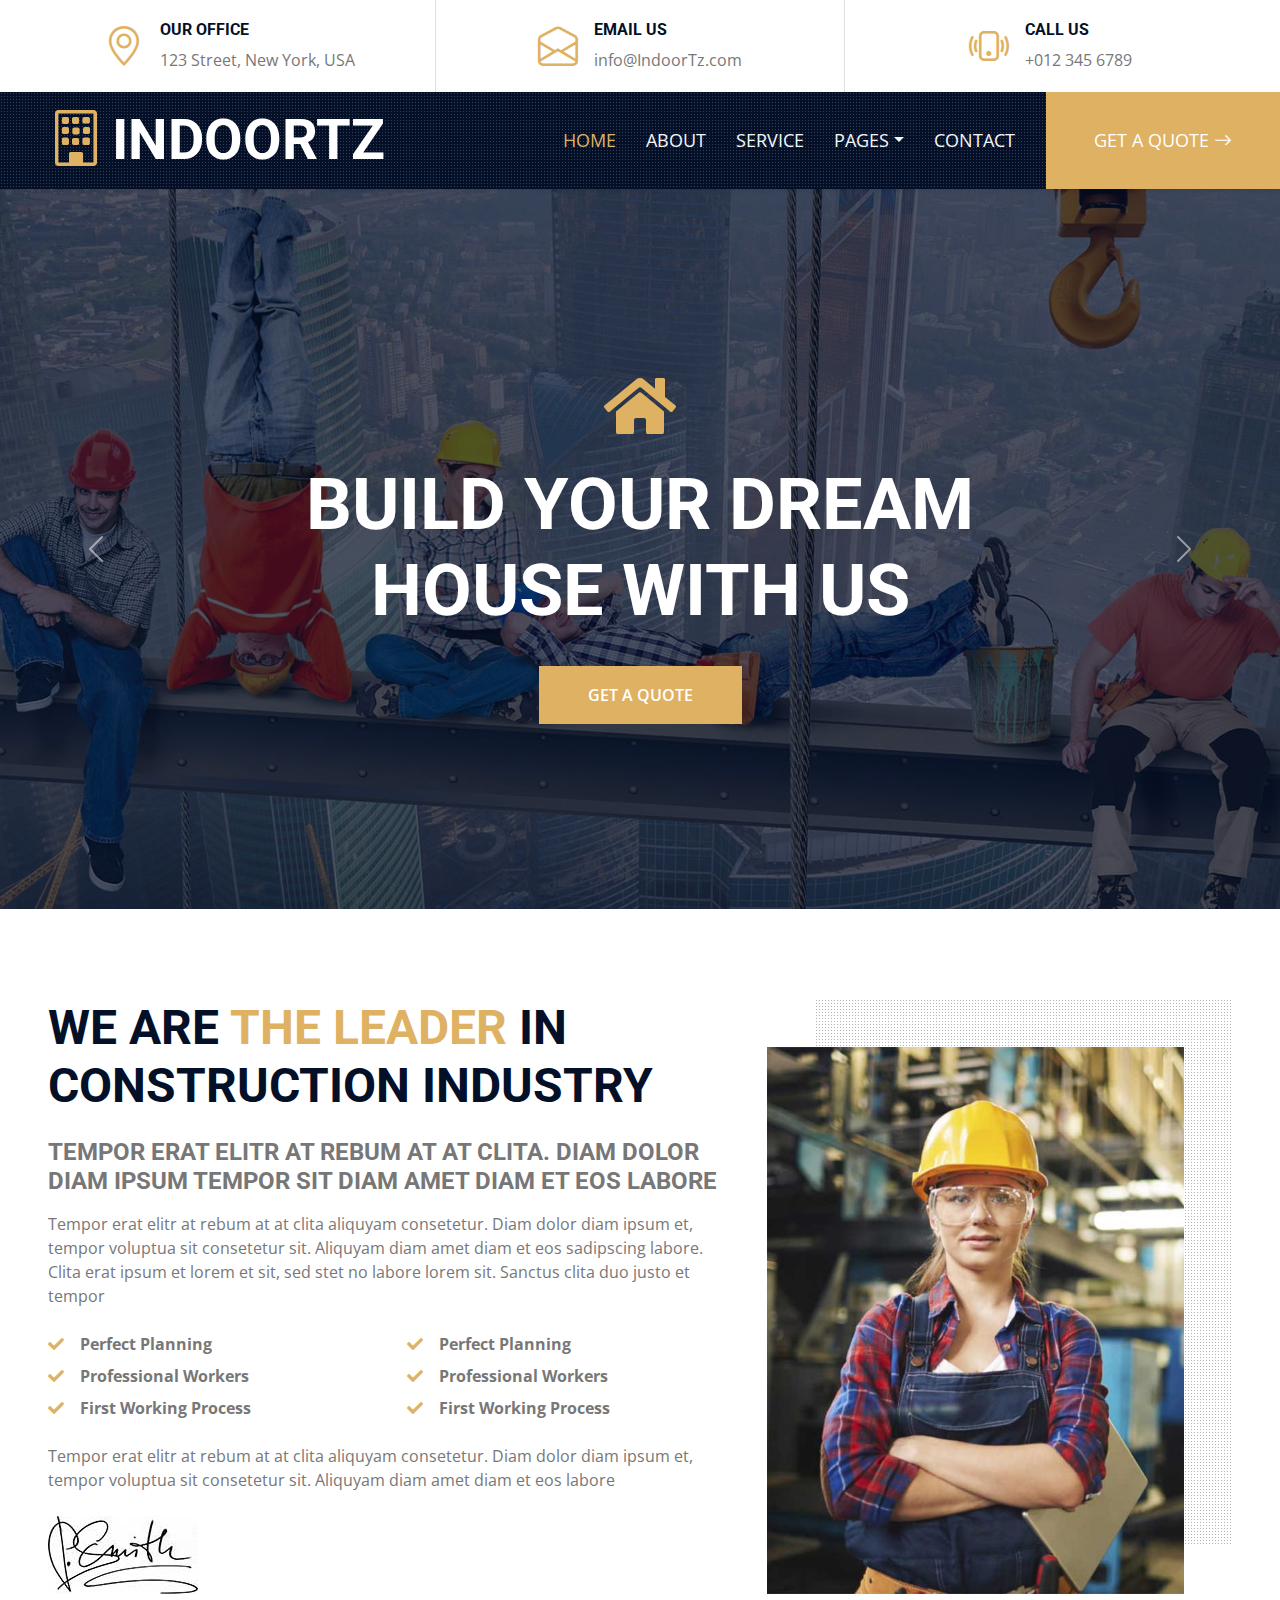
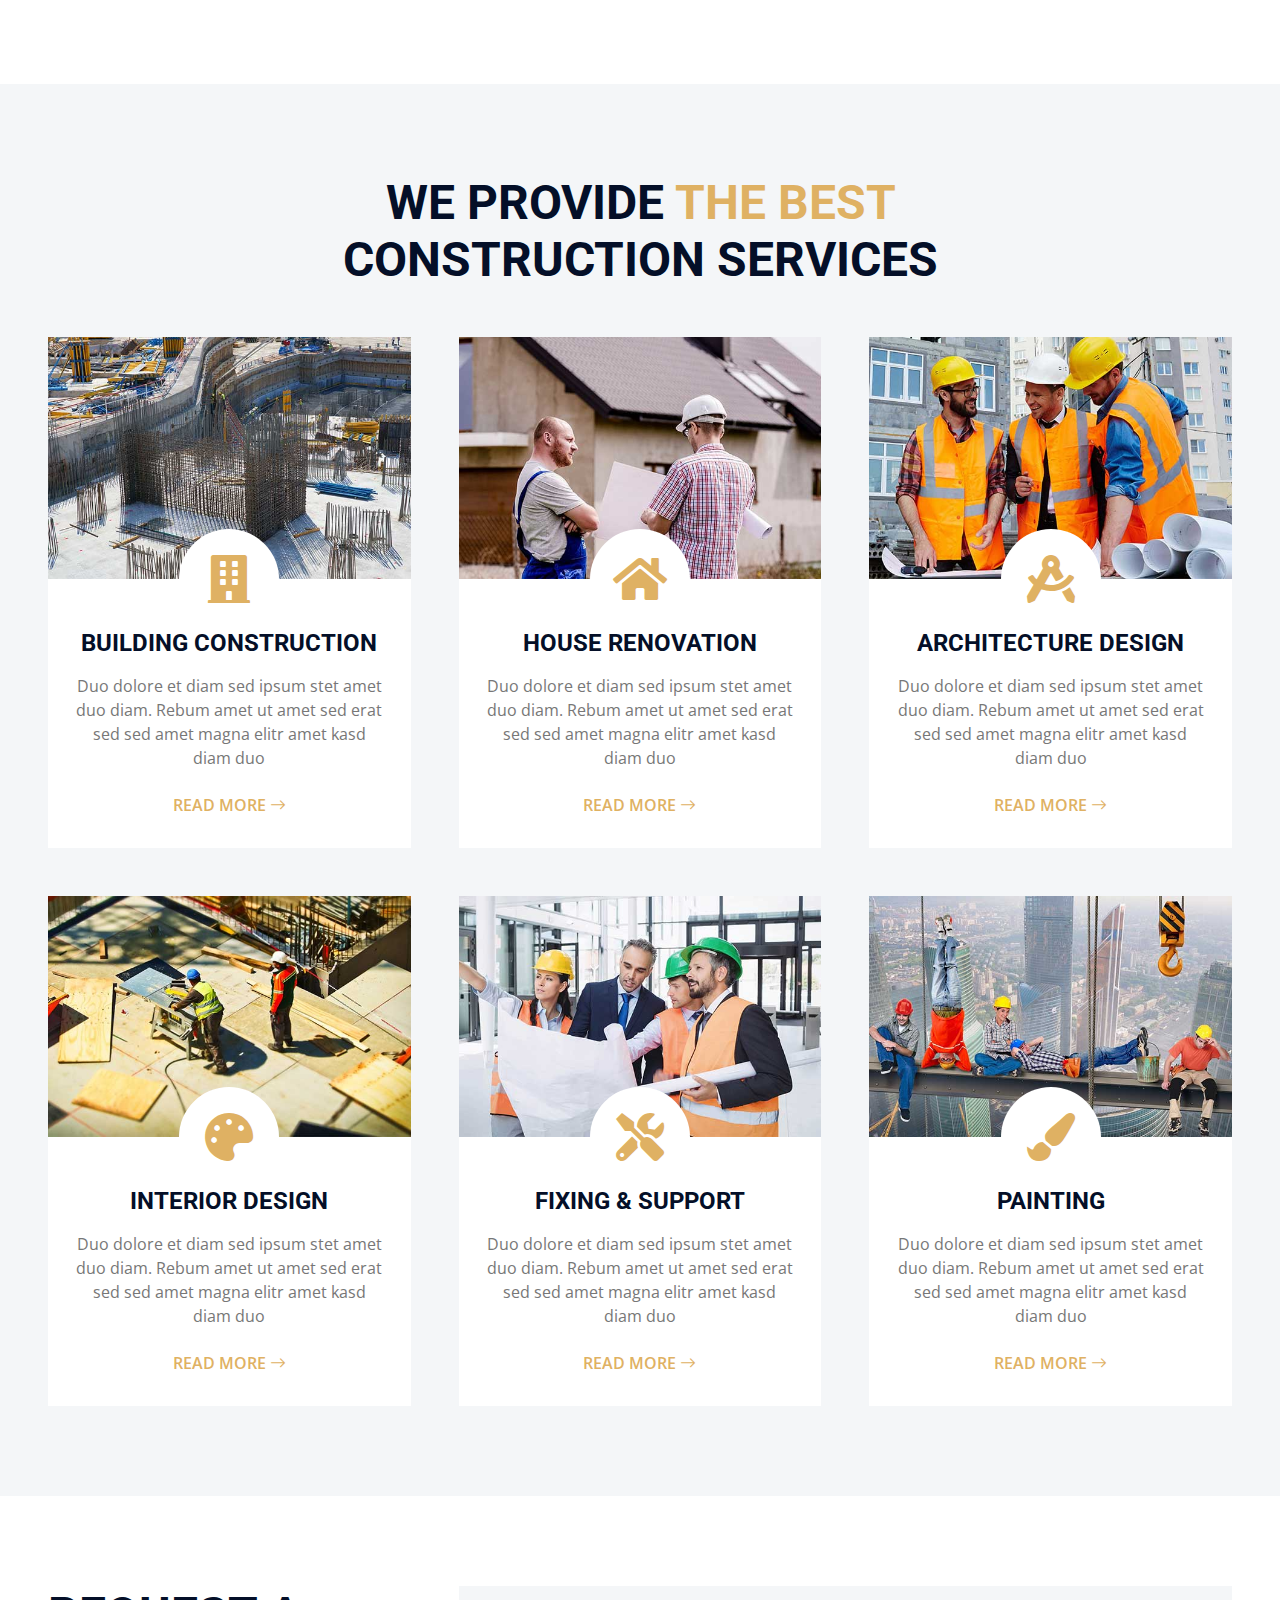
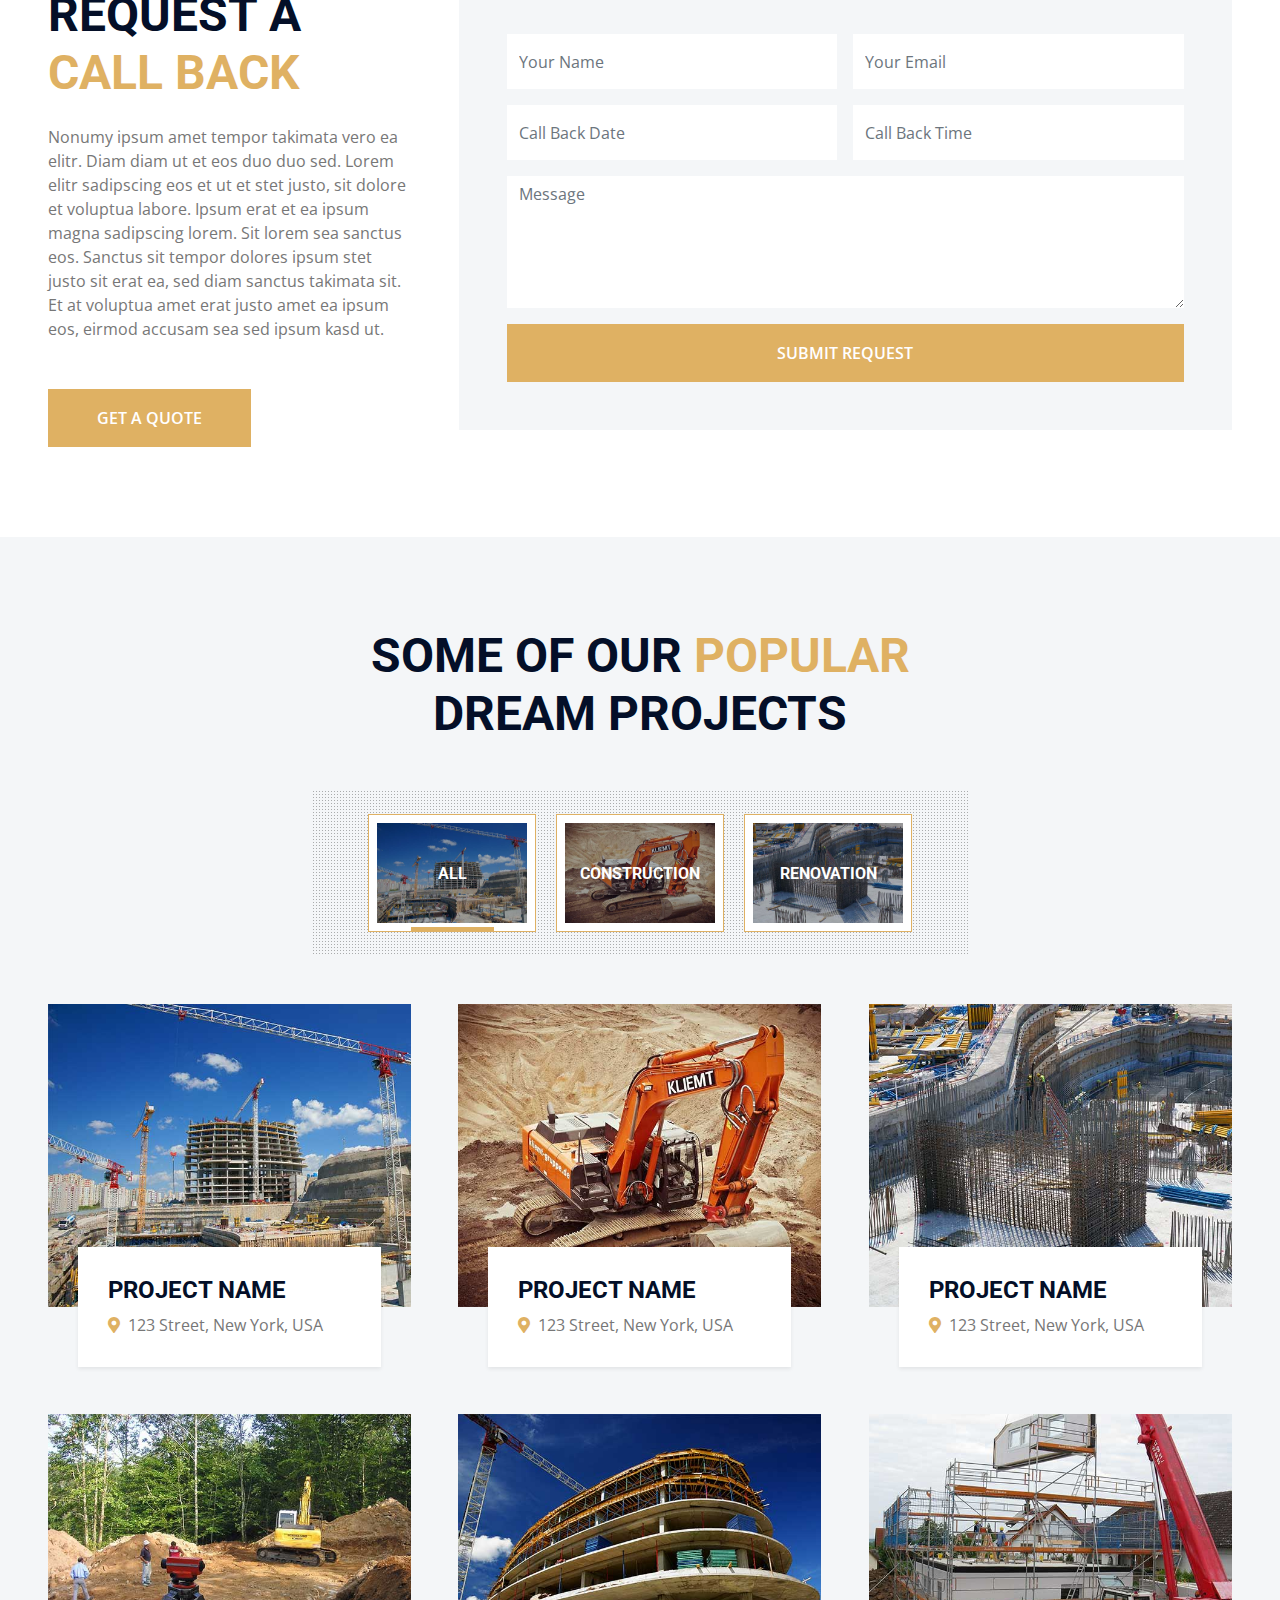
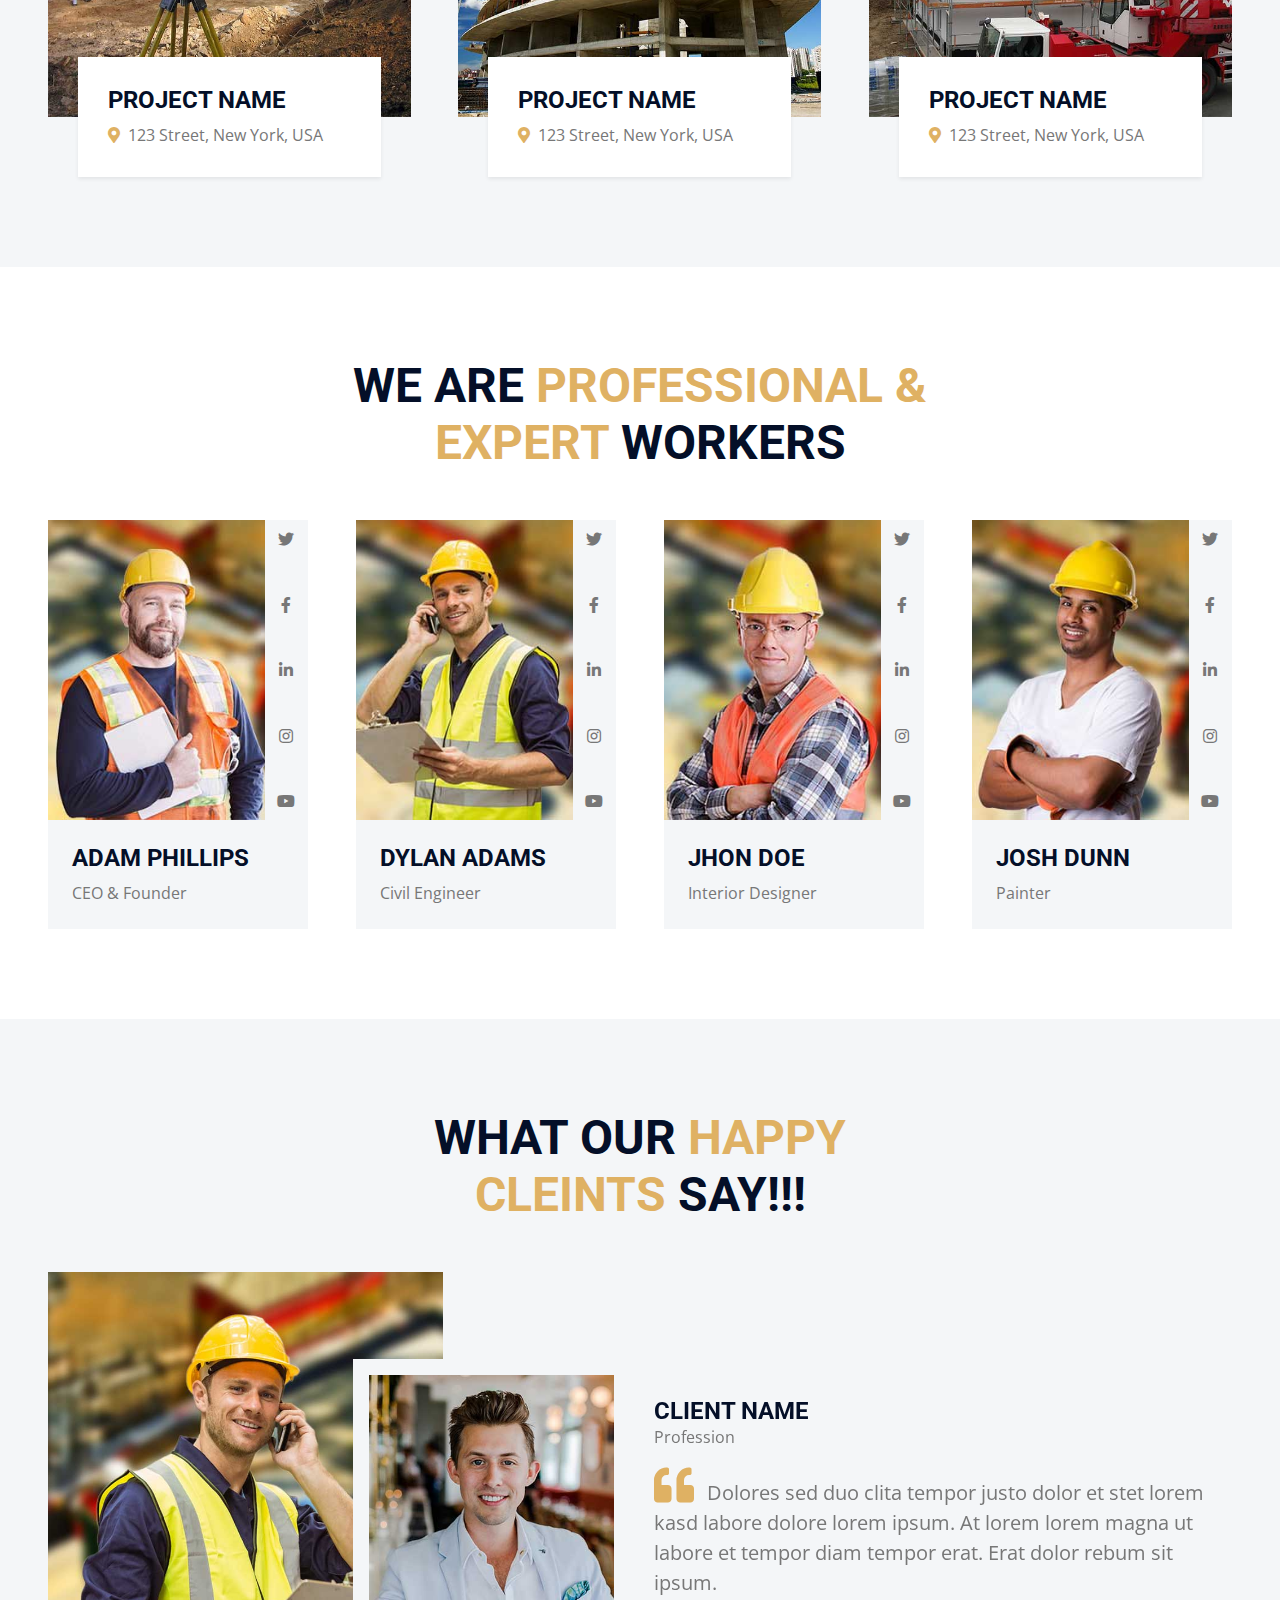
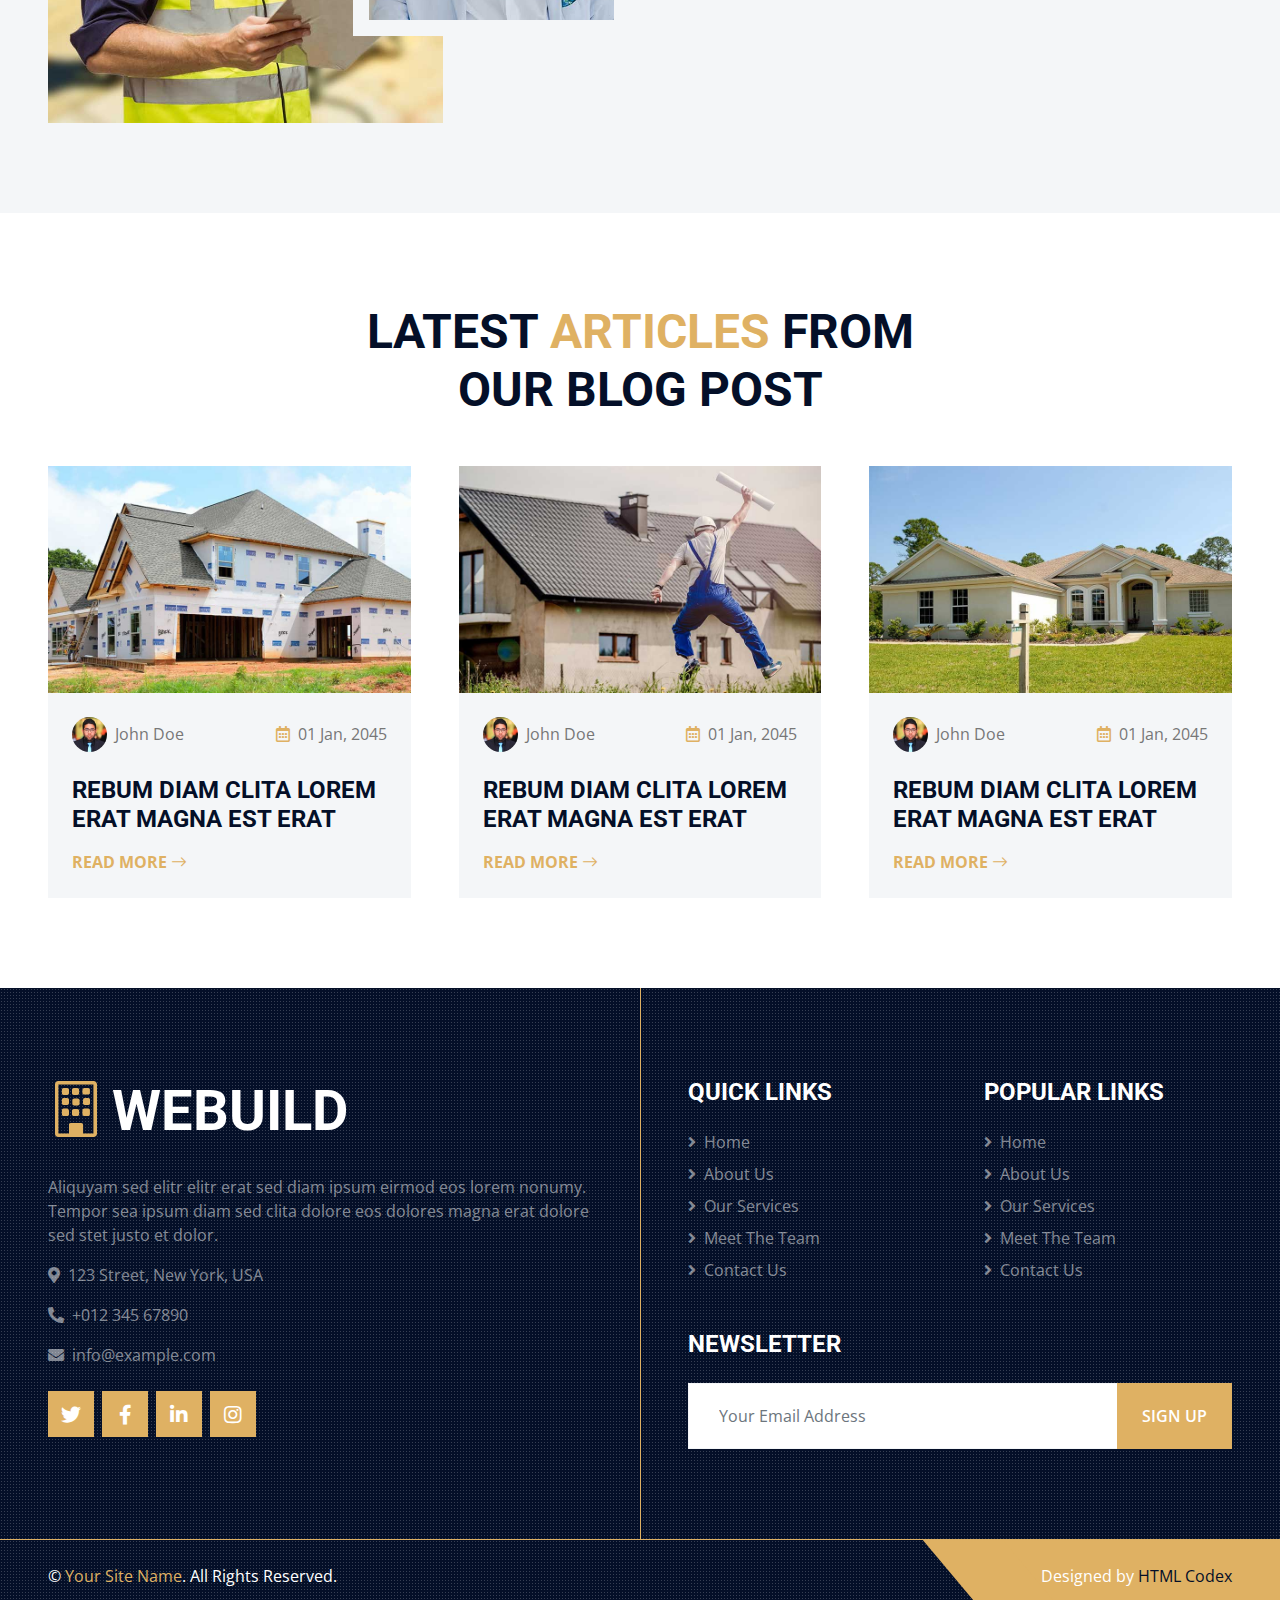
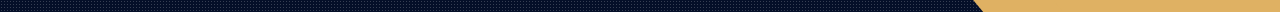
==== commit 13e91adf: "Change color and made minor update" ====
--- a/index.html
+++ b/index.html
@@ -3,7 +3,7 @@
 
 <head>
     <meta charset="utf-8">
-    <title>WEBUILD -  Construction Company Website Template Free</title>
+    <title>IndoorTz</title>
     <meta content="width=device-width, initial-scale=1.0" name="viewport">
     <meta content="Free HTML Templates" name="keywords">
     <meta content="Free HTML Templates" name="description">
@@ -49,7 +49,7 @@
                     <i class="bi bi-envelope-open fs-1 text-primary me-3"></i>
                     <div class="text-start">
                         <h6 class="text-uppercase fw-bold">Email Us</h6>
-                        <span>info@example.com</span>
+                        <span>info@IndoorTz.com</span>
                     </div>
                 </div>
             </div>
@@ -71,7 +71,7 @@
     <div class="container-fluid sticky-top bg-dark bg-light-radial shadow-sm px-5 pe-lg-0">
         <nav class="navbar navbar-expand-lg bg-dark bg-light-radial navbar-dark py-3 py-lg-0">
             <a href="index.html" class="navbar-brand">
-                <h1 class="m-0 display-4 text-uppercase text-white"><i class="bi bi-building text-primary me-2"></i>WEBUILD</h1>
+                <h1 class="m-0 display-4 text-uppercase text-white"><i class="bi bi-building text-primary me-2"></i>IndoorTz</h1>
             </a>
             <button class="navbar-toggler" type="button" data-bs-toggle="collapse" data-bs-target="#navbarCollapse">
                 <span class="navbar-toggler-icon"></span>
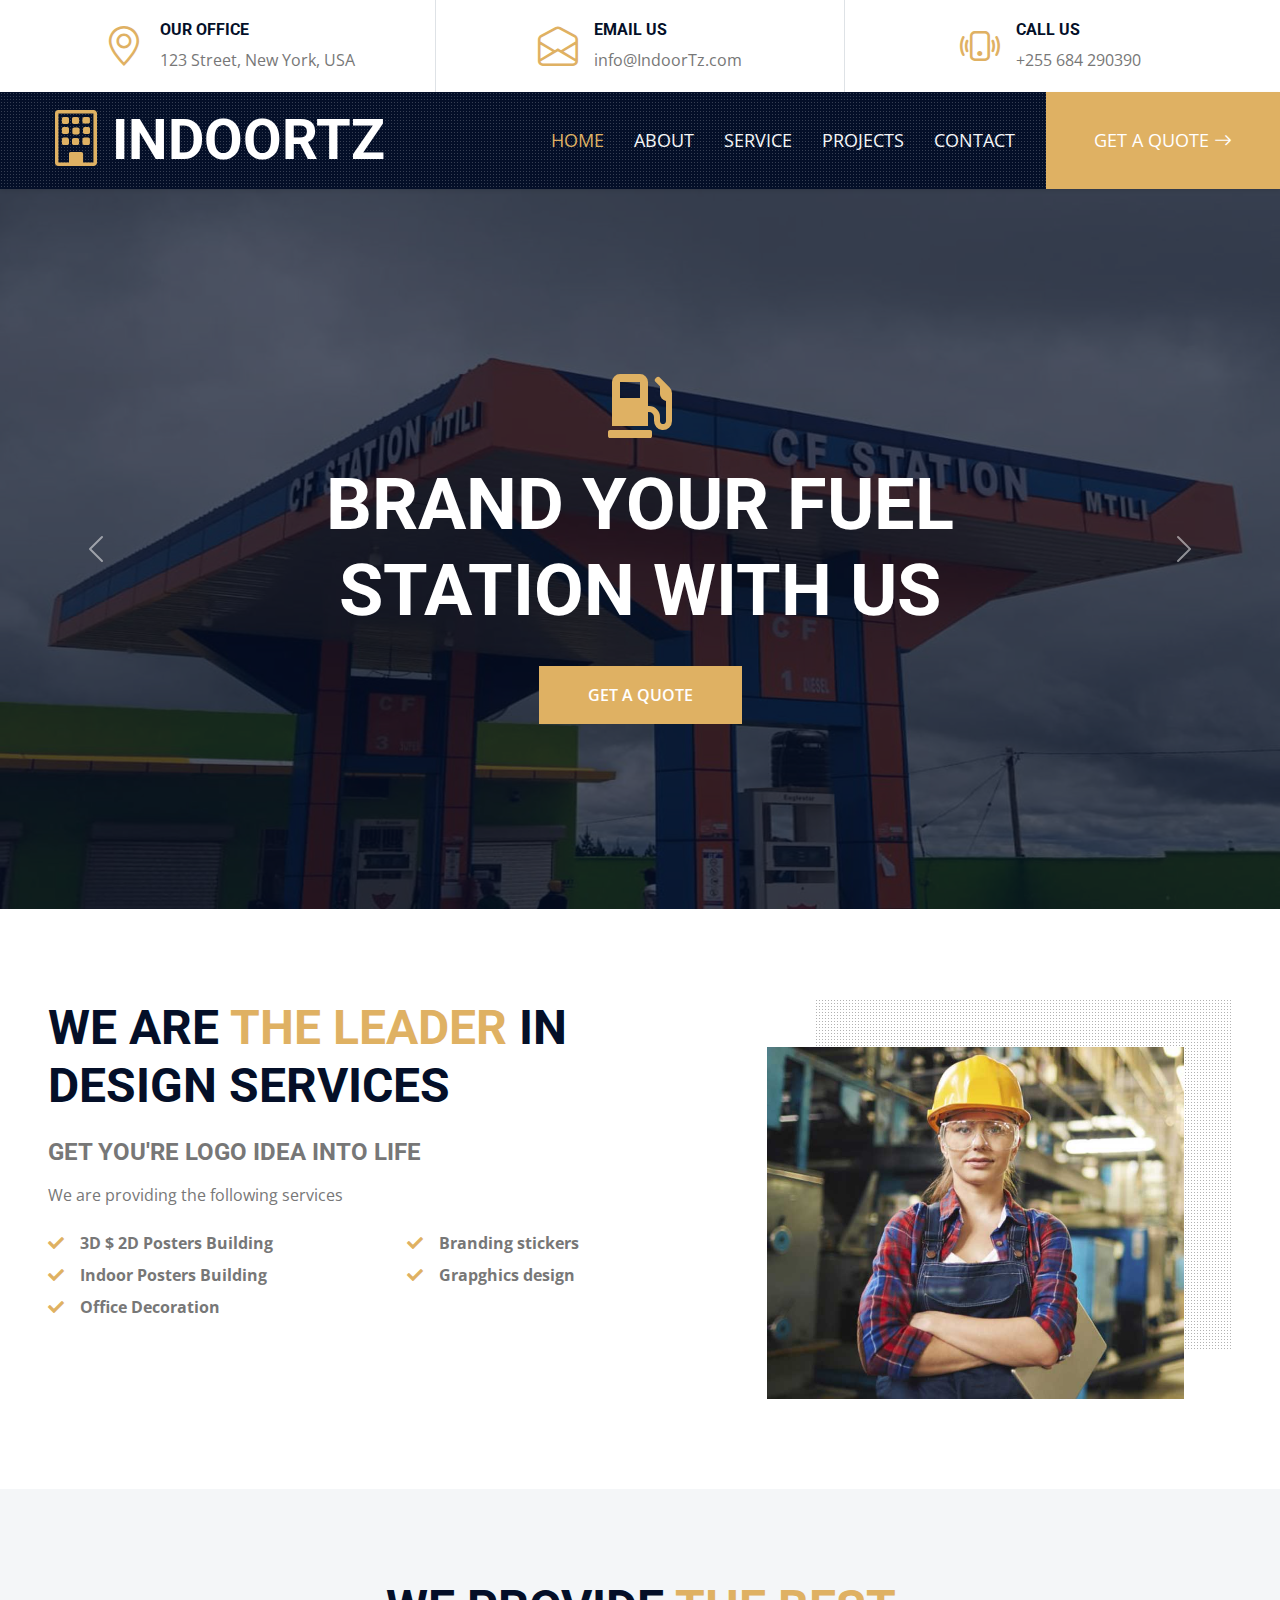
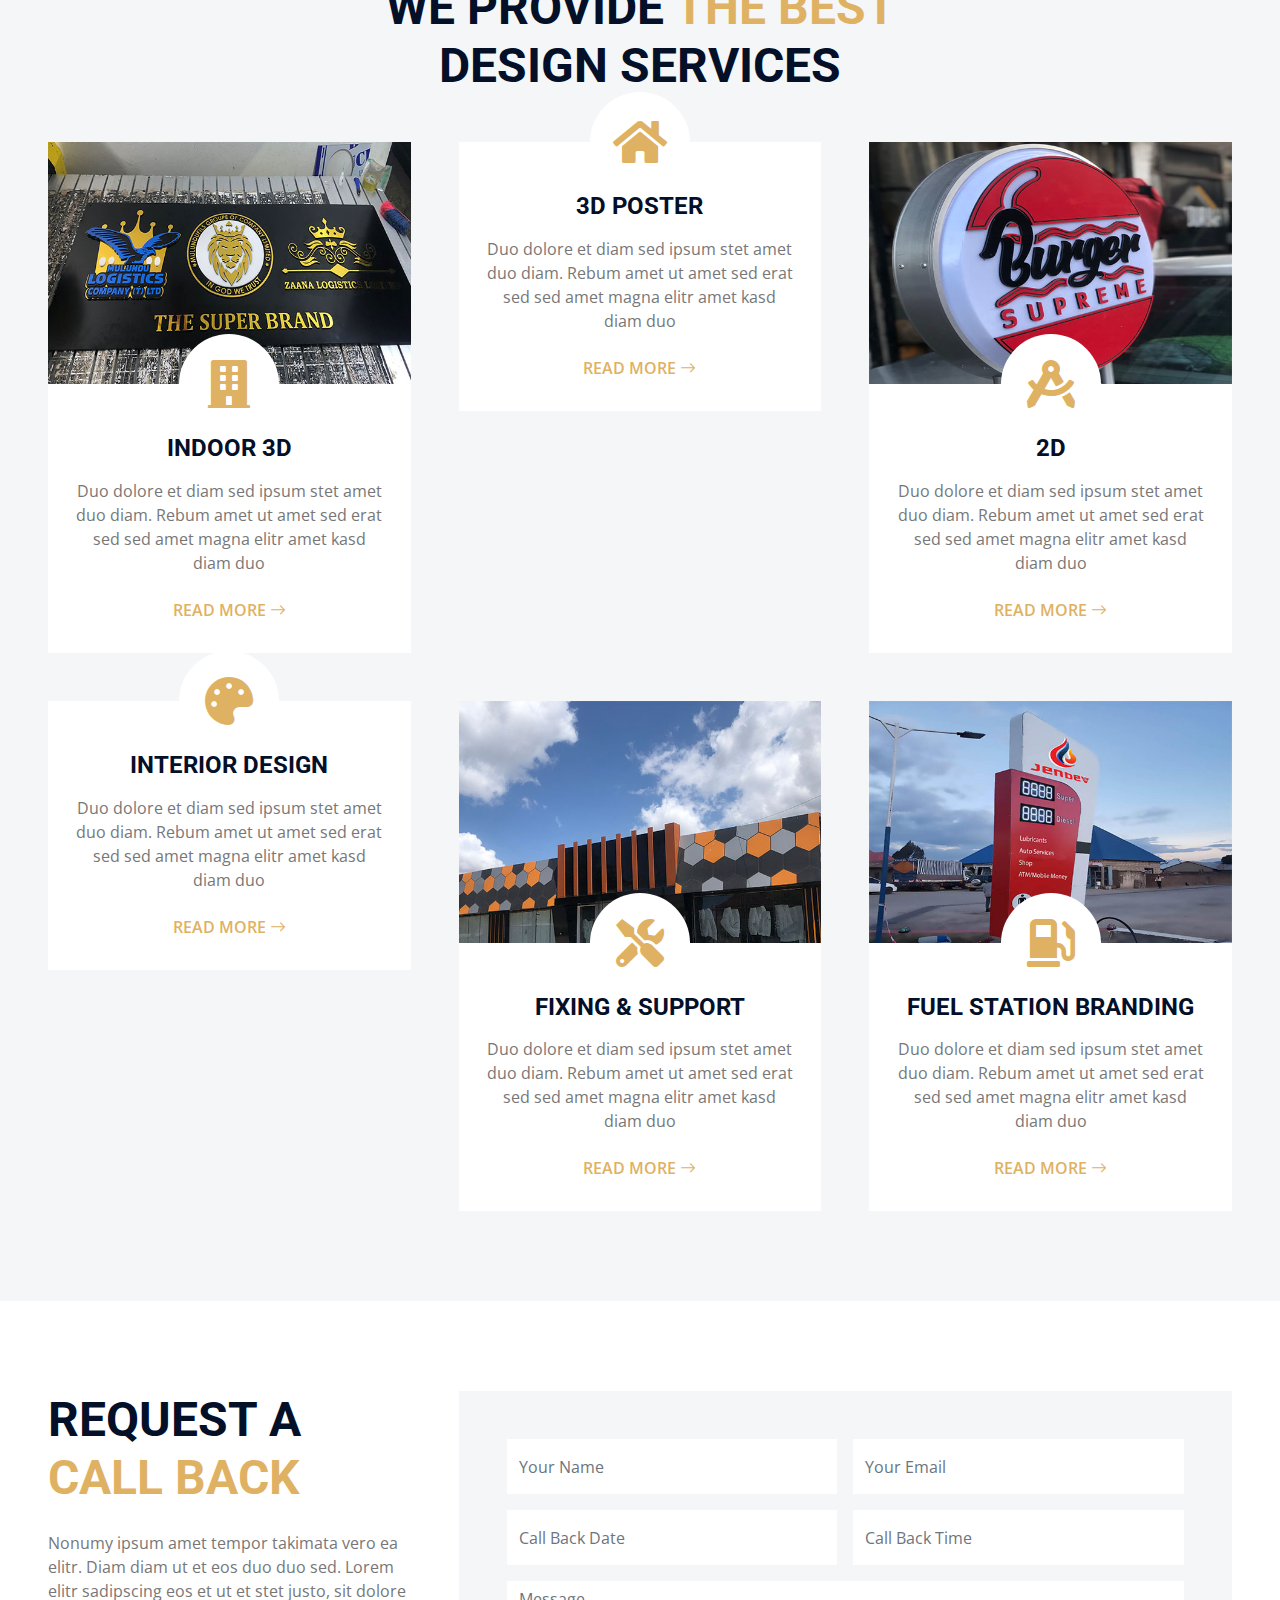
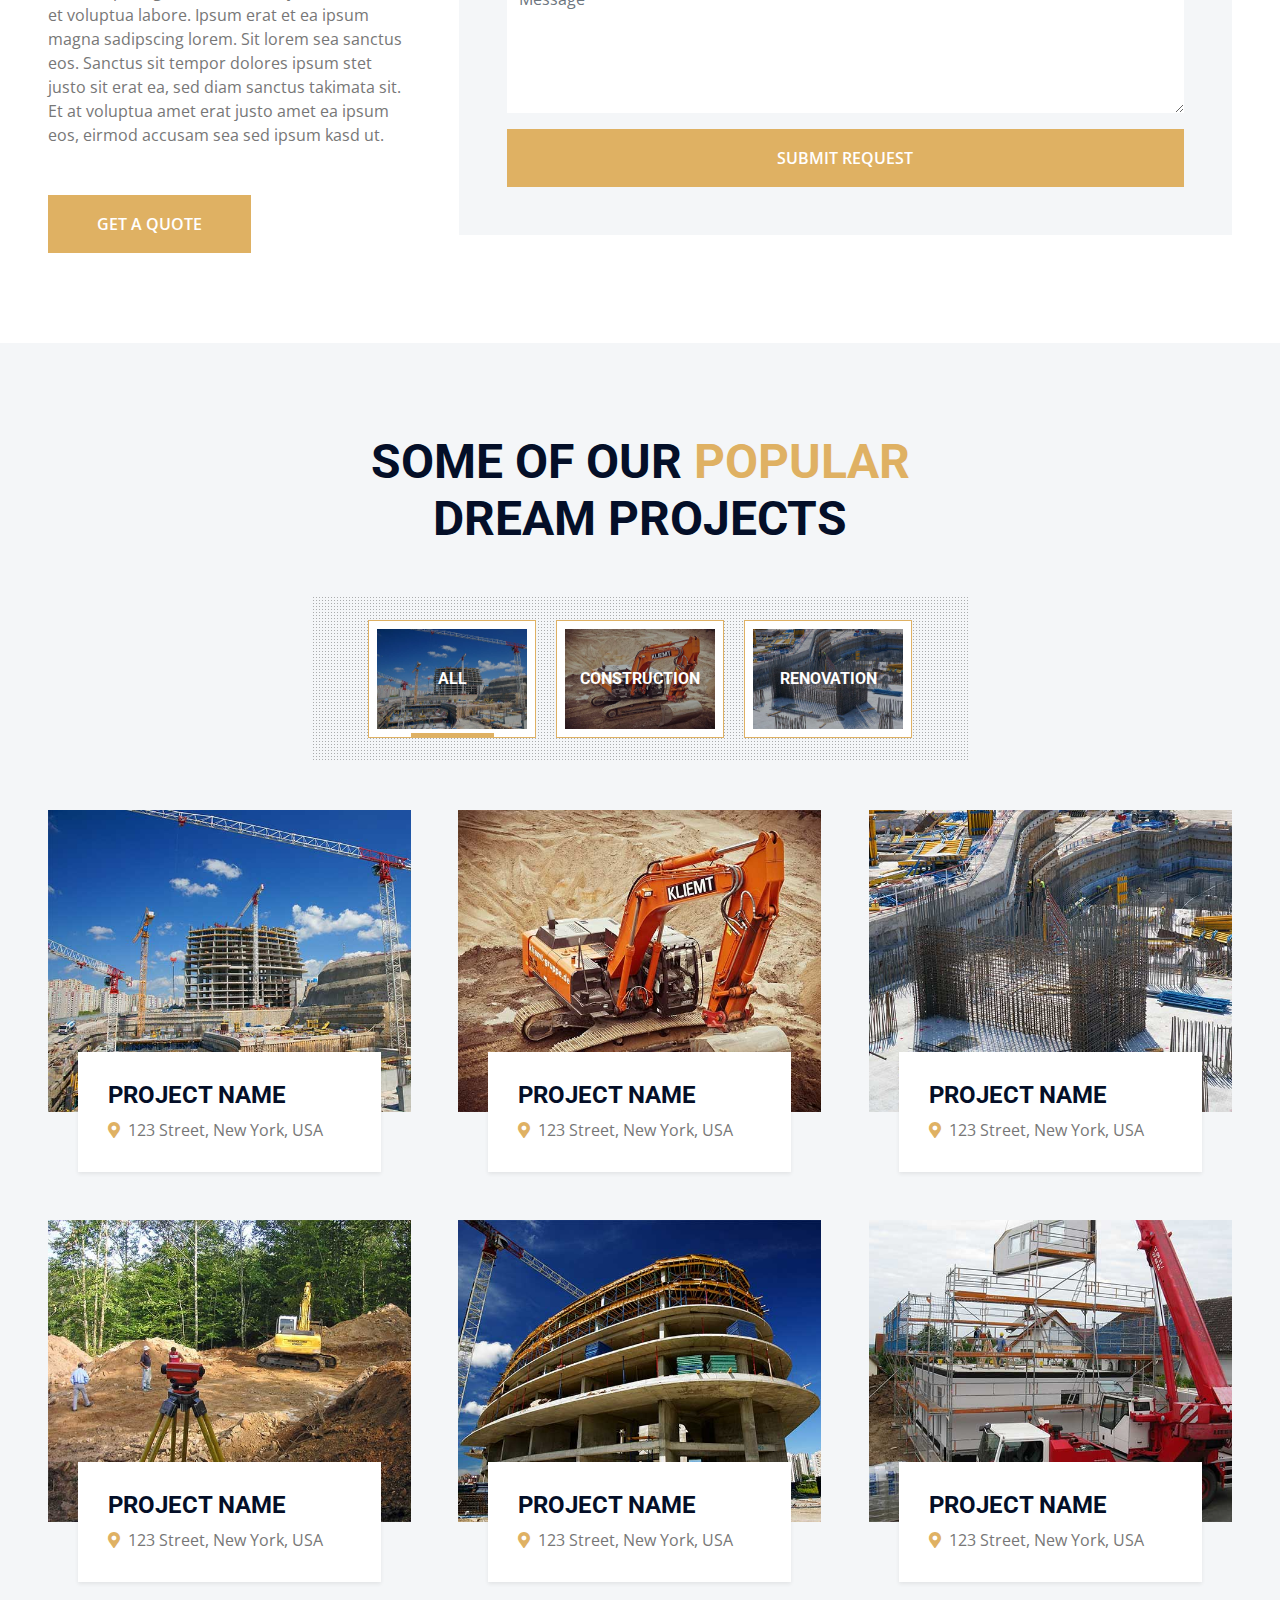
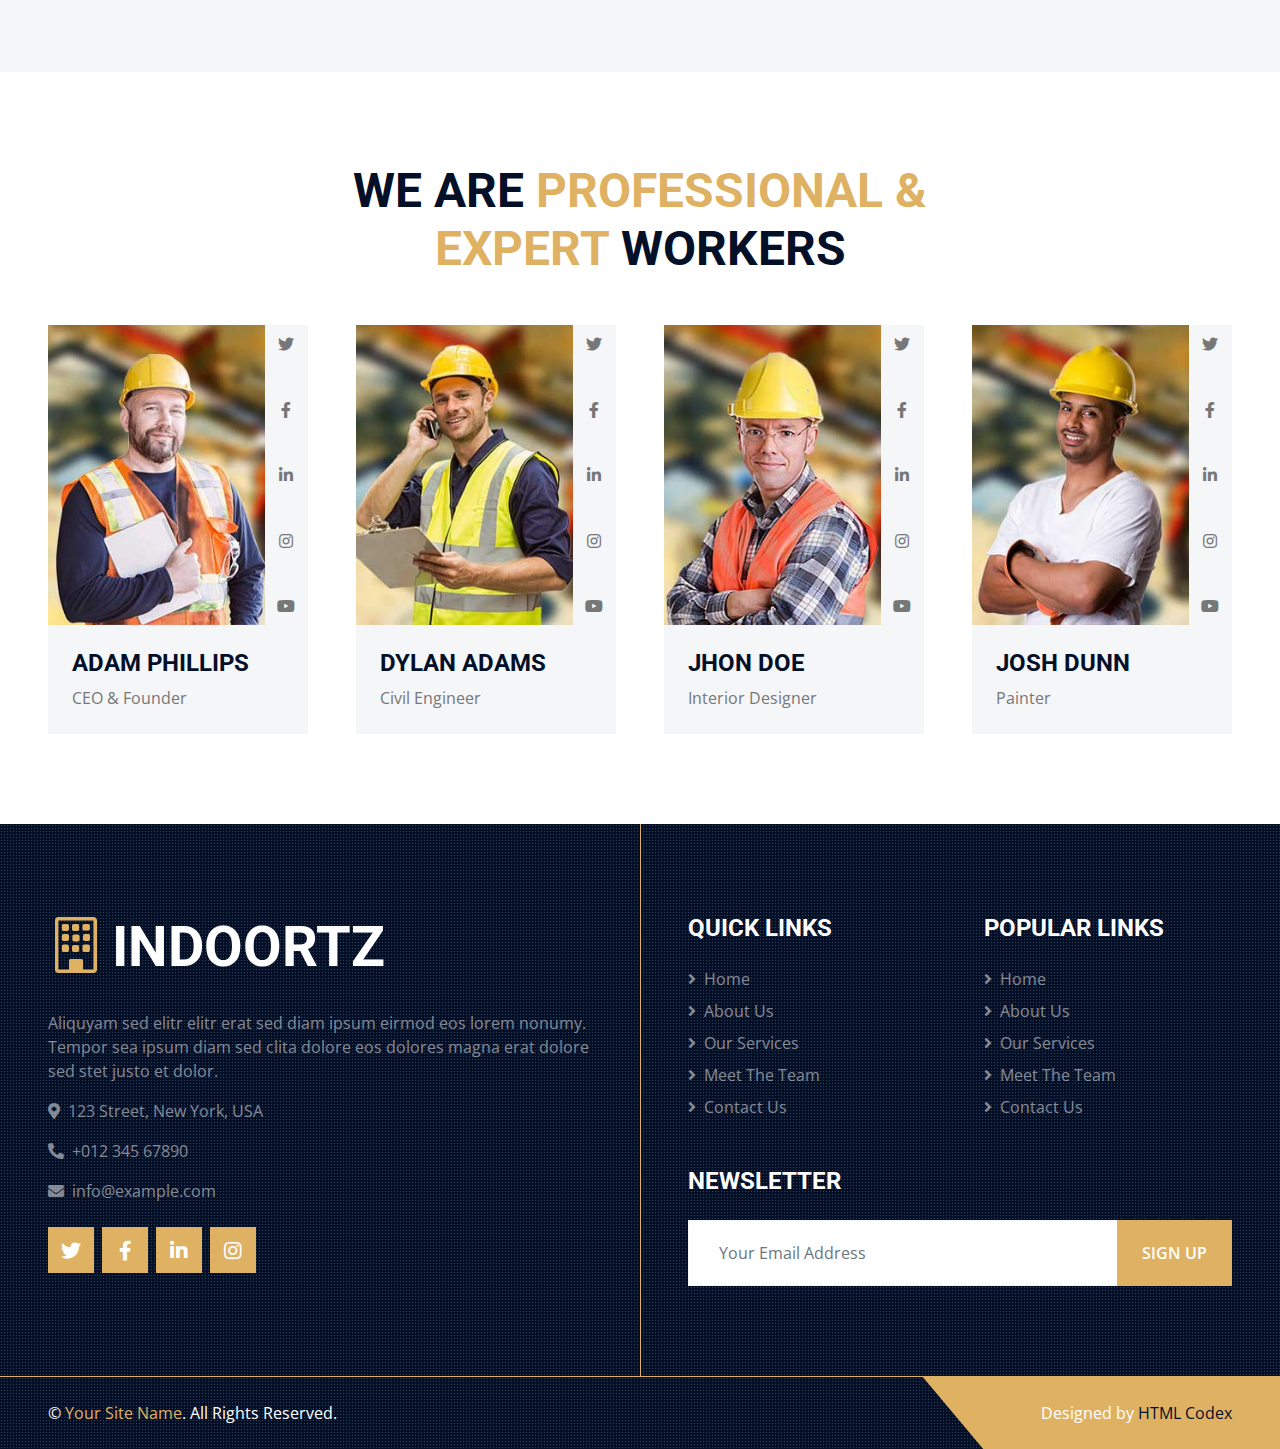
==== commit 4c9aed93: "Project main update" ====
--- a/index.html
+++ b/index.html
@@ -58,7 +58,7 @@
                     <i class="bi bi-phone-vibrate fs-1 text-primary me-3"></i>
                     <div class="text-start">
                         <h6 class="text-uppercase fw-bold">Call Us</h6>
-                        <span>+012 345 6789</span>
+                        <span>+255 684 290390</span>
                     </div>
                 </div>
             </div>
@@ -81,16 +81,7 @@
                     <a href="index.html" class="nav-item nav-link active">Home</a>
                     <a href="about.html" class="nav-item nav-link">About</a>
                     <a href="service.html" class="nav-item nav-link">Service</a>
-                    <div class="nav-item dropdown">
-                        <a href="#" class="nav-link dropdown-toggle" data-bs-toggle="dropdown">Pages</a>
-                        <div class="dropdown-menu m-0">
-                            <a href="project.html" class="dropdown-item">Our Project</a>
-                            <a href="team.html" class="dropdown-item">The Team</a>
-                            <a href="testimonial.html" class="dropdown-item">Testimonial</a>
-                            <a href="blog.html" class="dropdown-item">Blog Grid</a>
-                            <a href="detail.html" class="dropdown-item">Blog Detail</a>
-                        </div>
-                    </div>
+                    <a href="project.html" class="nav-item nav-link">Projects</a>
                     <a href="contact.html" class="nav-item nav-link">Contact</a>
                     <a href="" class="nav-item nav-link bg-primary text-white px-5 ms-3 d-none d-lg-block">Get A Quote <i class="bi bi-arrow-right"></i></a>
                 </div>
@@ -105,21 +96,31 @@
         <div id="header-carousel" class="carousel slide carousel-fade" data-bs-ride="carousel">
             <div class="carousel-inner">
                 <div class="carousel-item active">
-                    <img class="w-100" src="img/carousel-1.jpg" alt="Image">
+                    <img class="w-100" src="img/cfstation.jpg" alt="Image">
                     <div class="carousel-caption d-flex flex-column align-items-center justify-content-center">
                         <div class="p-3" style="max-width: 900px;">
-                            <i class="fa fa-home fa-4x text-primary mb-4 d-none d-sm-block"></i>
-                            <h1 class="display-2 text-uppercase text-white mb-md-4">Build Your Dream House With Us</h1>
+                            <i class="fas fa-gas-pump fa-4x text-primary mb-4 d-none d-sm-block"></i>
+                            <h1 class="display-2 text-uppercase text-white mb-md-4">Brand Your Fuel Station With Us</h1>
                             <a href="" class="btn btn-primary py-md-3 px-md-5 mt-2">Get A Quote</a>
                         </div>
                     </div>
                 </div>
                 <div class="carousel-item">
-                    <img class="w-100" src="img/carousel-2.jpg" alt="Image">
+                    <img class="w-100" src="img/nbc.jpg" alt="Image">
                     <div class="carousel-caption d-flex flex-column align-items-center justify-content-center">
                         <div class="p-3" style="max-width: 900px;">
                             <i class="fa fa-tools fa-4x text-primary mb-4 d-none d-sm-block"></i>
                             <h1 class="display-2 text-uppercase text-white mb-md-4">We Are Trusted For Your Project</h1>
+                            <a href="" class="btn btn-primary py-md-3 px-md-5 mt-2">Contact Us</a>
+                        </div>
+                    </div>
+                </div>
+                <div class="carousel-item">
+                    <img class="w-100" src="img/shell.jpg" alt="Image">
+                    <div class="carousel-caption d-flex flex-column align-items-center justify-content-center">
+                        <div class="p-3" style="max-width: 900px;">
+                            <i class="fa fa-tools fa-4x text-primary mb-4 d-none d-sm-block"></i>
+                            <h1 class="display-2 text-uppercase text-white mb-md-4">Always Delivering the Best</h1>
                             <a href="" class="btn btn-primary py-md-3 px-md-5 mt-2">Contact Us</a>
                         </div>
                     </div>
@@ -144,23 +145,21 @@
     <div class="container-fluid py-6 px-5">
         <div class="row g-5">
             <div class="col-lg-7">
-                <h1 class="display-5 text-uppercase mb-4">We are <span class="text-primary">the Leader</span> in Construction Industry</h1>
-                <h4 class="text-uppercase mb-3 text-body">Tempor erat elitr at rebum at at clita. Diam dolor diam ipsum tempor sit diam amet diam et eos labore</h4>
-                <p>Tempor erat elitr at rebum at at clita aliquyam consetetur. Diam dolor diam ipsum et, tempor voluptua sit consetetur sit. Aliquyam diam amet diam et eos sadipscing labore. Clita erat ipsum et lorem et sit, sed stet no labore lorem sit. Sanctus clita duo justo et tempor</p>
+                <h1 class="display-5 text-uppercase mb-4">We are <span class="text-primary">the Leader</span> in Design Services</h1>
+                <h4 class="text-uppercase mb-3 text-body">Get you're logo idea into life</h4>
+                <p>We are providing the following services</p>
                 <div class="row gx-5 py-2">
                     <div class="col-sm-6 mb-2">
-                        <p class="fw-bold mb-2"><i class="fa fa-check text-primary me-3"></i>Perfect Planning</p>
-                        <p class="fw-bold mb-2"><i class="fa fa-check text-primary me-3"></i>Professional Workers</p>
-                        <p class="fw-bold mb-2"><i class="fa fa-check text-primary me-3"></i>First Working Process</p>
+                        <p class="fw-bold mb-2"><i class="fa fa-check text-primary me-3"></i>3D $ 2D Posters Building</p>
+                        <p class="fw-bold mb-2"><i class="fa fa-check text-primary me-3"></i>Indoor Posters Building </p>
+                        <p class="fw-bold mb-2"><i class="fa fa-check text-primary me-3"></i>Office Decoration</p>
                     </div>
                     <div class="col-sm-6 mb-2">
-                        <p class="fw-bold mb-2"><i class="fa fa-check text-primary me-3"></i>Perfect Planning</p>
-                        <p class="fw-bold mb-2"><i class="fa fa-check text-primary me-3"></i>Professional Workers</p>
-                        <p class="fw-bold mb-2"><i class="fa fa-check text-primary me-3"></i>First Working Process</p>
-                    </div>
-                </div>
-                <p class="mb-4">Tempor erat elitr at rebum at at clita aliquyam consetetur. Diam dolor diam ipsum et, tempor voluptua sit consetetur sit. Aliquyam diam amet diam et eos labore</p>
-                <img src="img/signature.jpg" alt="">
+                        <p class="fw-bold mb-2"><i class="fa fa-check text-primary me-3"></i>Branding stickers</p>
+                        <p class="fw-bold mb-2"><i class="fa fa-check text-primary me-3"></i>Grapghics design</p>
+                        
+                    </div>
+                </div>
             </div>
             <div class="col-lg-5 pb-5" style="min-height: 400px;">
                 <div class="position-relative bg-dark-radial h-100 ms-5">
@@ -175,17 +174,17 @@
     <!-- Services Start -->
     <div class="container-fluid bg-light py-6 px-5">
         <div class="text-center mx-auto mb-5" style="max-width: 600px;">
-            <h1 class="display-5 text-uppercase mb-4">We Provide <span class="text-primary">The Best</span> Construction Services</h1>
+            <h1 class="display-5 text-uppercase mb-4">We Provide <span class="text-primary">The Best</span> Design Services</h1>
         </div>
         <div class="row g-5">
             <div class="col-lg-4 col-md-6">
                 <div class="service-item bg-white d-flex flex-column align-items-center text-center">
-                    <img class="img-fluid" src="img/service-1.jpg" alt="">
+                    <img class="img-fluid" src="img/Indoor3d.jpg" alt="">
                     <div class="service-icon bg-white">
                         <i class="fa fa-3x fa-building text-primary"></i>
                     </div>
                     <div class="px-4 pb-4">
-                        <h4 class="text-uppercase mb-3">Building Construction</h4>
+                        <h4 class="text-uppercase mb-3">Indoor 3D</h4>
                         <p>Duo dolore et diam sed ipsum stet amet duo diam. Rebum amet ut amet sed erat sed sed amet magna elitr amet kasd diam duo</p>
                         <a class="btn text-primary" href="">Read More <i class="bi bi-arrow-right"></i></a>
                     </div>
@@ -193,12 +192,12 @@
             </div>
             <div class="col-lg-4 col-md-6">
                 <div class="service-item bg-white rounded d-flex flex-column align-items-center text-center">
-                    <img class="img-fluid" src="img/service-2.jpg" alt="">
+                    <img class="img-fluid" src="img/3d poster.jpg" alt="">
                     <div class="service-icon bg-white">
                         <i class="fa fa-3x fa-home text-primary"></i>
                     </div>
                     <div class="px-4 pb-4">
-                        <h4 class="text-uppercase mb-3">House Renovation</h4>
+                        <h4 class="text-uppercase mb-3">3D Poster</h4>
                         <p>Duo dolore et diam sed ipsum stet amet duo diam. Rebum amet ut amet sed erat sed sed amet magna elitr amet kasd diam duo</p>
                         <a class="btn text-primary" href="">Read More <i class="bi bi-arrow-right"></i></a>
                     </div>
@@ -206,12 +205,12 @@
             </div>
             <div class="col-lg-4 col-md-6">
                 <div class="service-item bg-white rounded d-flex flex-column align-items-center text-center">
-                    <img class="img-fluid" src="img/service-3.jpg" alt="">
+                    <img class="img-fluid" src="img/2d.jpg" alt="">
                     <div class="service-icon bg-white">
                         <i class="fa fa-3x fa-drafting-compass text-primary"></i>
                     </div>
                     <div class="px-4 pb-4">
-                        <h4 class="text-uppercase mb-3">Architecture Design</h4>
+                        <h4 class="text-uppercase mb-3">2D</h4>
                         <p>Duo dolore et diam sed ipsum stet amet duo diam. Rebum amet ut amet sed erat sed sed amet magna elitr amet kasd diam duo</p>
                         <a class="btn text-primary" href="">Read More <i class="bi bi-arrow-right"></i></a>
                     </div>
@@ -232,7 +231,7 @@
             </div>
             <div class="col-lg-4 col-md-6">
                 <div class="service-item bg-white rounded d-flex flex-column align-items-center text-center">
-                    <img class="img-fluid" src="img/service-5.jpg" alt="">
+                    <img class="img-fluid" src="img/fixing.jpg" alt="">
                     <div class="service-icon bg-white">
                         <i class="fa fa-3x fa-tools text-primary"></i>
                     </div>
@@ -245,12 +244,12 @@
             </div>
             <div class="col-lg-4 col-md-6">
                 <div class="service-item bg-white rounded d-flex flex-column align-items-center text-center">
-                    <img class="img-fluid" src="img/service-6.jpg" alt="">
+                    <img class="img-fluid" src="img/Fuel Station.jpg" alt="">
                     <div class="service-icon bg-white">
-                        <i class="fa fa-3x fa-paint-brush text-primary"></i>
+                        <i class="fa fa-3x fa-gas-pump text-primary"></i>
                     </div>
                     <div class="px-4 pb-4">
-                        <h4 class="text-uppercase mb-3">Painting</h4>
+                        <h4 class="text-uppercase mb-3">Fuel Station Branding</h4>
                         <p>Duo dolore et diam sed ipsum stet amet duo diam. Rebum amet ut amet sed erat sed sed amet magna elitr amet kasd diam duo</p>
                         <a class="btn text-primary" href="">Read More <i class="bi bi-arrow-right"></i></a>
                     </div>
@@ -526,115 +525,8 @@
     <!-- Team End -->
 
 
-    <!-- Testimonial Start -->
-    <div class="container-fluid bg-light py-6 px-5">
-        <div class="text-center mx-auto mb-5" style="max-width: 600px;">
-            <h1 class="display-5 text-uppercase mb-4">What Our <span class="text-primary">Happy Cleints</span> Say!!!</h1>
-        </div>
-        <div class="row gx-0 align-items-center">
-            <div class="col-xl-4 col-lg-5 d-none d-lg-block">
-                <img class="img-fluid w-100 h-100" src="img/testimonial.jpg">
-            </div>
-            <div class="col-xl-8 col-lg-7 col-md-12">
-                <div class="testimonial bg-light">
-                    <div class="owl-carousel testimonial-carousel">
-                        <div class="row gx-4 align-items-center">
-                            <div class="col-xl-4 col-lg-5 col-md-5">
-                                <img class="img-fluid w-100 h-100 bg-light p-lg-3 mb-4 mb-md-0" src="img/testimonial-1.jpg" alt="">
-                            </div>
-                            <div class="col-xl-8 col-lg-7 col-md-7">
-                                <h4 class="text-uppercase mb-0">Client Name</h4>
-                                <p>Profession</p>
-                                <p class="fs-5 mb-0"><i class="fa fa-2x fa-quote-left text-primary me-2"></i> Dolores sed duo
-                                    clita tempor justo dolor et stet lorem kasd labore dolore lorem ipsum. At lorem
-                                    lorem magna ut labore et tempor diam tempor erat. Erat dolor rebum sit
-                                    ipsum.</p>
-                            </div>
-                        </div>
-                        <div class="row gx-4 align-items-center">
-                            <div class="col-xl-4 col-lg-5 col-md-5">
-                                <img class="img-fluid w-100 h-100 bg-light p-lg-3 mb-4 mb-md-0" src="img/testimonial-2.jpg" alt="">
-                            </div>
-                            <div class="col-xl-8 col-lg-7 col-md-7">
-                                <h4 class="text-uppercase mb-0">Client Name</h4>
-                                <p>Profession</p>
-                                <p class="fs-5 mb-0"><i class="fa fa-2x fa-quote-left text-primary me-2"></i> Dolores sed duo
-                                    clita tempor justo dolor et stet lorem kasd labore dolore lorem ipsum. At lorem
-                                    lorem magna ut labore et tempor diam tempor erat. Erat dolor rebum sit
-                                    ipsum.</p>
-                            </div>
-                        </div>
-                    </div>
-                </div>
-            </div>
-        </div>
-    </div>
-    <!-- Testimonial End -->
-
-
-    <!-- Blog Start -->
-    <div class="container-fluid py-6 px-5">
-        <div class="text-center mx-auto mb-5" style="max-width: 600px;">
-            <h1 class="display-5 text-uppercase mb-4">Latest <span class="text-primary">Articles</span> From Our Blog Post</h1>
-        </div>
-        <div class="row g-5">
-            <div class="col-lg-4 col-md-6">
-                <div class="bg-light">
-                    <img class="img-fluid" src="img/blog-1.jpg" alt="">
-                    <div class="p-4">
-                        <div class="d-flex justify-content-between mb-4">
-                            <div class="d-flex align-items-center">
-                                <img class="rounded-circle me-2" src="img/user.jpg" width="35" height="35" alt="">
-                                <span>John Doe</span>
-                            </div>
-                            <div class="d-flex align-items-center">
-                                <span class="ms-3"><i class="far fa-calendar-alt text-primary me-2"></i>01 Jan, 2045</span>
-                            </div>
-                        </div>
-                        <h4 class="text-uppercase mb-3">Rebum diam clita lorem erat magna est erat</h4>
-                        <a class="text-uppercase fw-bold" href="">Read More <i class="bi bi-arrow-right"></i></a>
-                    </div>
-                </div>
-            </div>
-            <div class="col-lg-4 col-md-6">
-                <div class="bg-light">
-                    <img class="img-fluid" src="img/blog-2.jpg" alt="">
-                    <div class="p-4">
-                        <div class="d-flex justify-content-between mb-4">
-                            <div class="d-flex align-items-center">
-                                <img class="rounded-circle me-2" src="img/user.jpg" width="35" height="35" alt="">
-                                <span>John Doe</span>
-                            </div>
-                            <div class="d-flex align-items-center">
-                                <span class="ms-3"><i class="far fa-calendar-alt text-primary me-2"></i>01 Jan, 2045</span>
-                            </div>
-                        </div>
-                        <h4 class="text-uppercase mb-3">Rebum diam clita lorem erat magna est erat</h4>
-                        <a class="text-uppercase fw-bold" href="">Read More <i class="bi bi-arrow-right"></i></a>
-                    </div>
-                </div>
-            </div>
-            <div class="col-lg-4 col-md-6">
-                <div class="bg-light">
-                    <img class="img-fluid" src="img/blog-3.jpg" alt="">
-                    <div class="p-4">
-                        <div class="d-flex justify-content-between mb-4">
-                            <div class="d-flex align-items-center">
-                                <img class="rounded-circle me-2" src="img/user.jpg" width="35" height="35" alt="">
-                                <span>John Doe</span>
-                            </div>
-                            <div class="d-flex align-items-center">
-                                <span class="ms-3"><i class="far fa-calendar-alt text-primary me-2"></i>01 Jan, 2045</span>
-                            </div>
-                        </div>
-                        <h4 class="text-uppercase mb-3">Rebum diam clita lorem erat magna est erat</h4>
-                        <a class="text-uppercase fw-bold" href="">Read More <i class="bi bi-arrow-right"></i></a>
-                    </div>
-                </div>
-            </div>
-        </div>
-    </div>
-    <!-- Blog End -->
+
+
     
 
     <!-- Footer Start -->
@@ -642,7 +534,7 @@
         <div class="row g-5">
             <div class="col-lg-6 pe-lg-5">
                 <a href="index.html" class="navbar-brand">
-                    <h1 class="m-0 display-4 text-uppercase text-white"><i class="bi bi-building text-primary me-2"></i>WEBUILD</h1>
+                    <h1 class="m-0 display-4 text-uppercase text-white"><i class="bi bi-building text-primary me-2"></i>IndoorTz</h1>
                 </a>
                 <p>Aliquyam sed elitr elitr erat sed diam ipsum eirmod eos lorem nonumy. Tempor sea ipsum diam  sed clita dolore eos dolores magna erat dolore sed stet justo et dolor.</p>
                 <p><i class="fa fa-map-marker-alt me-2"></i>123 Street, New York, USA</p>
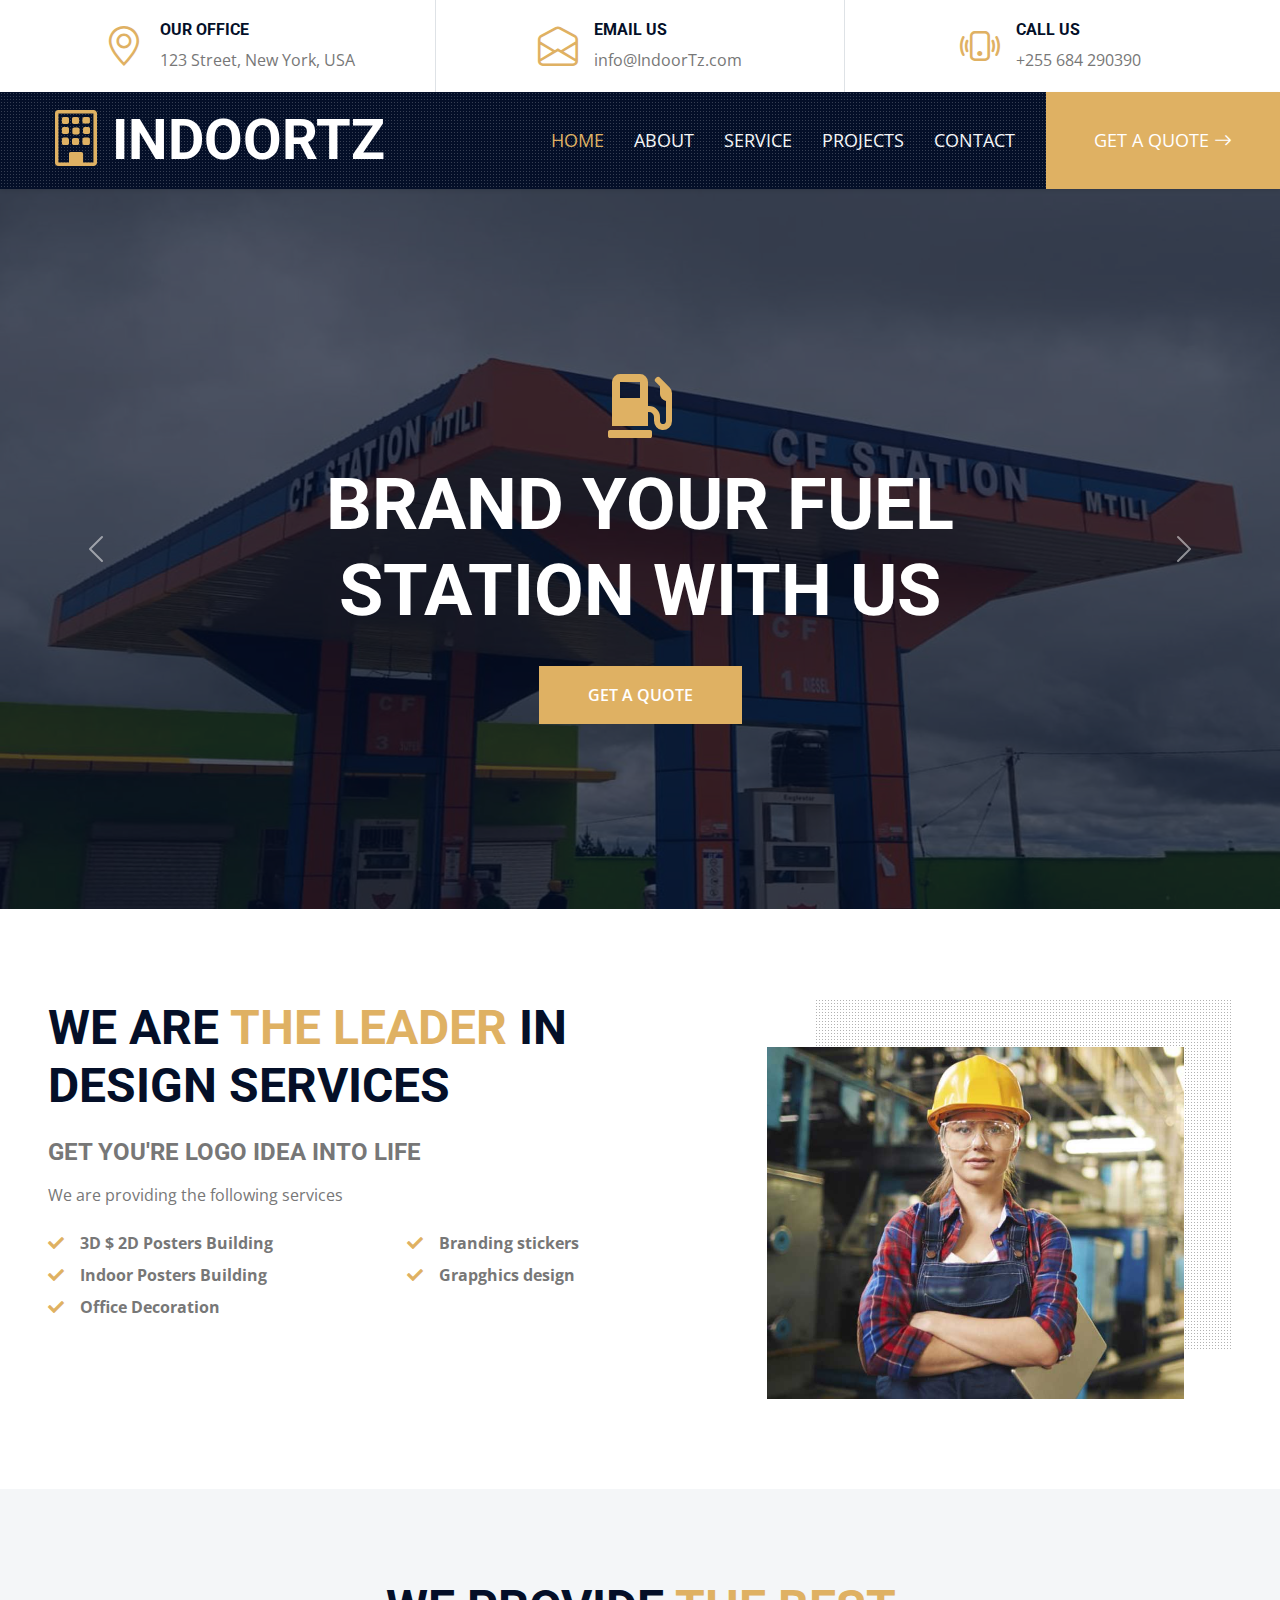
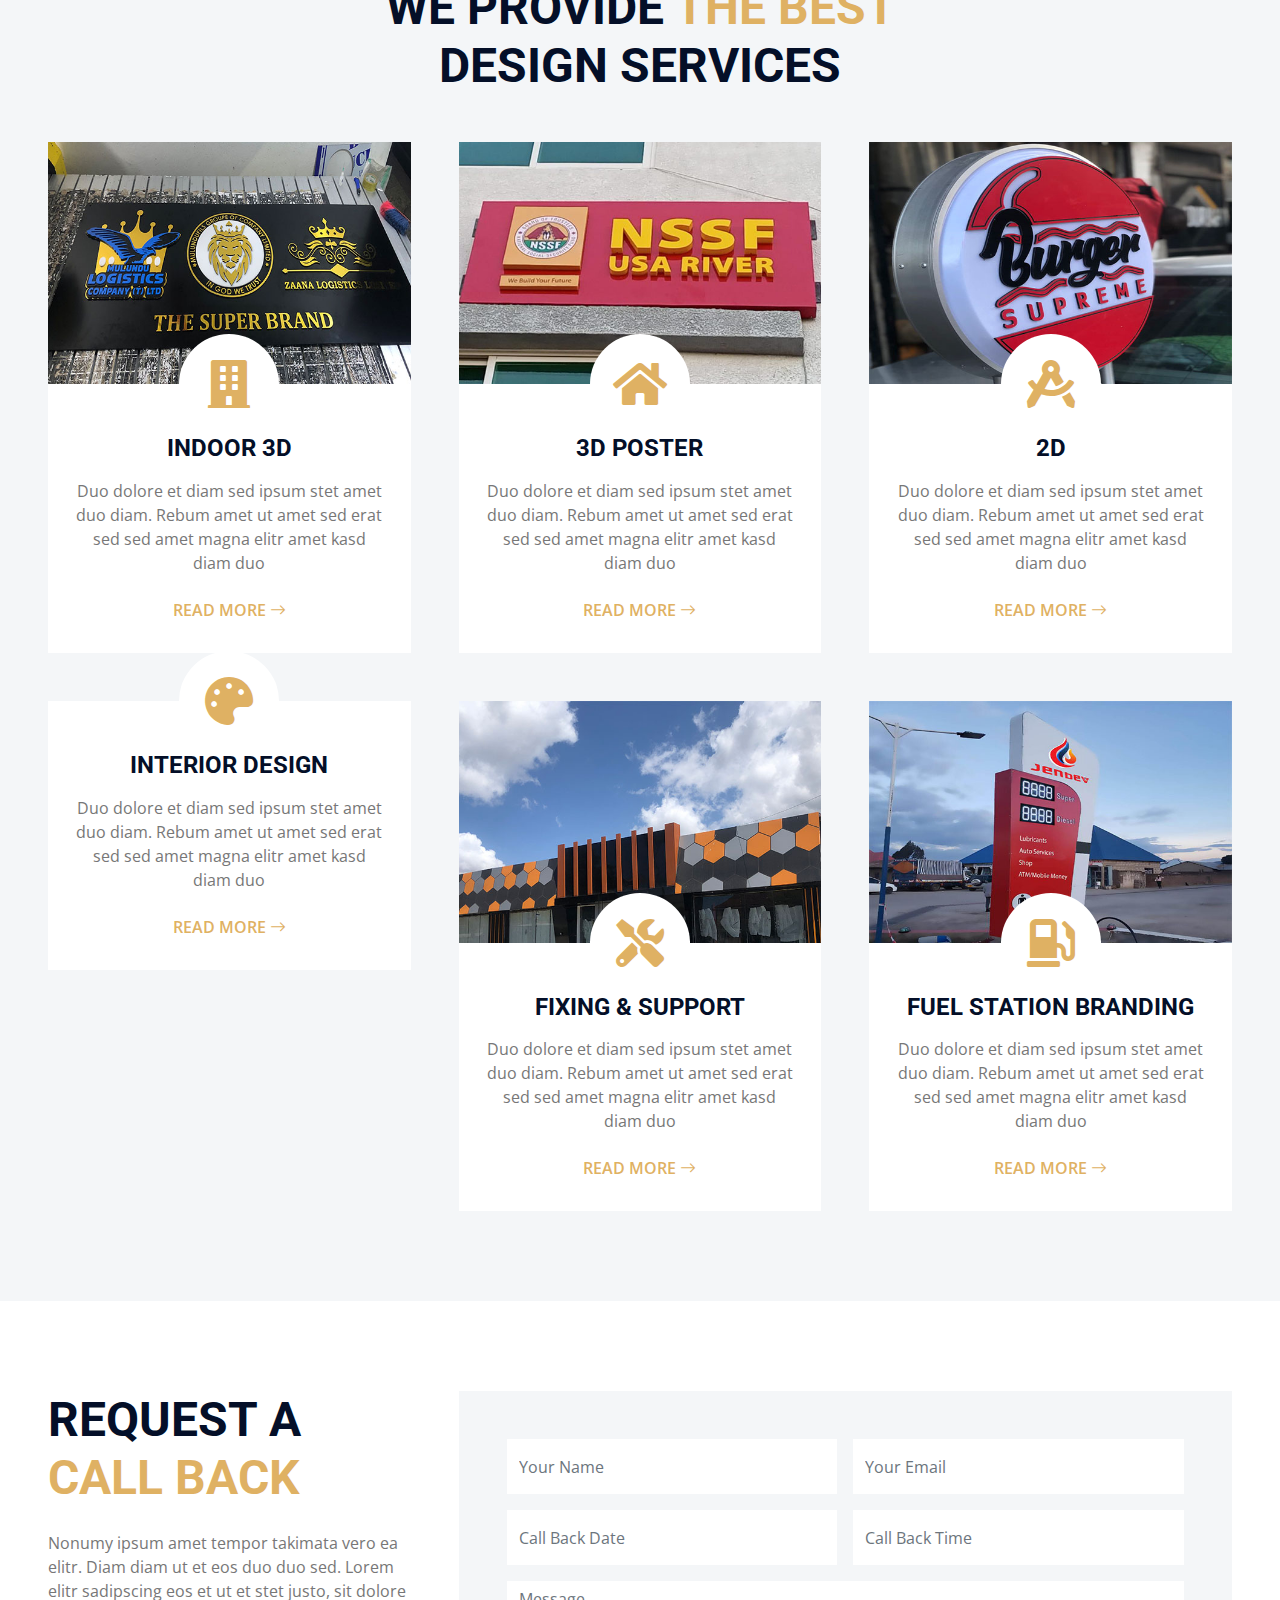
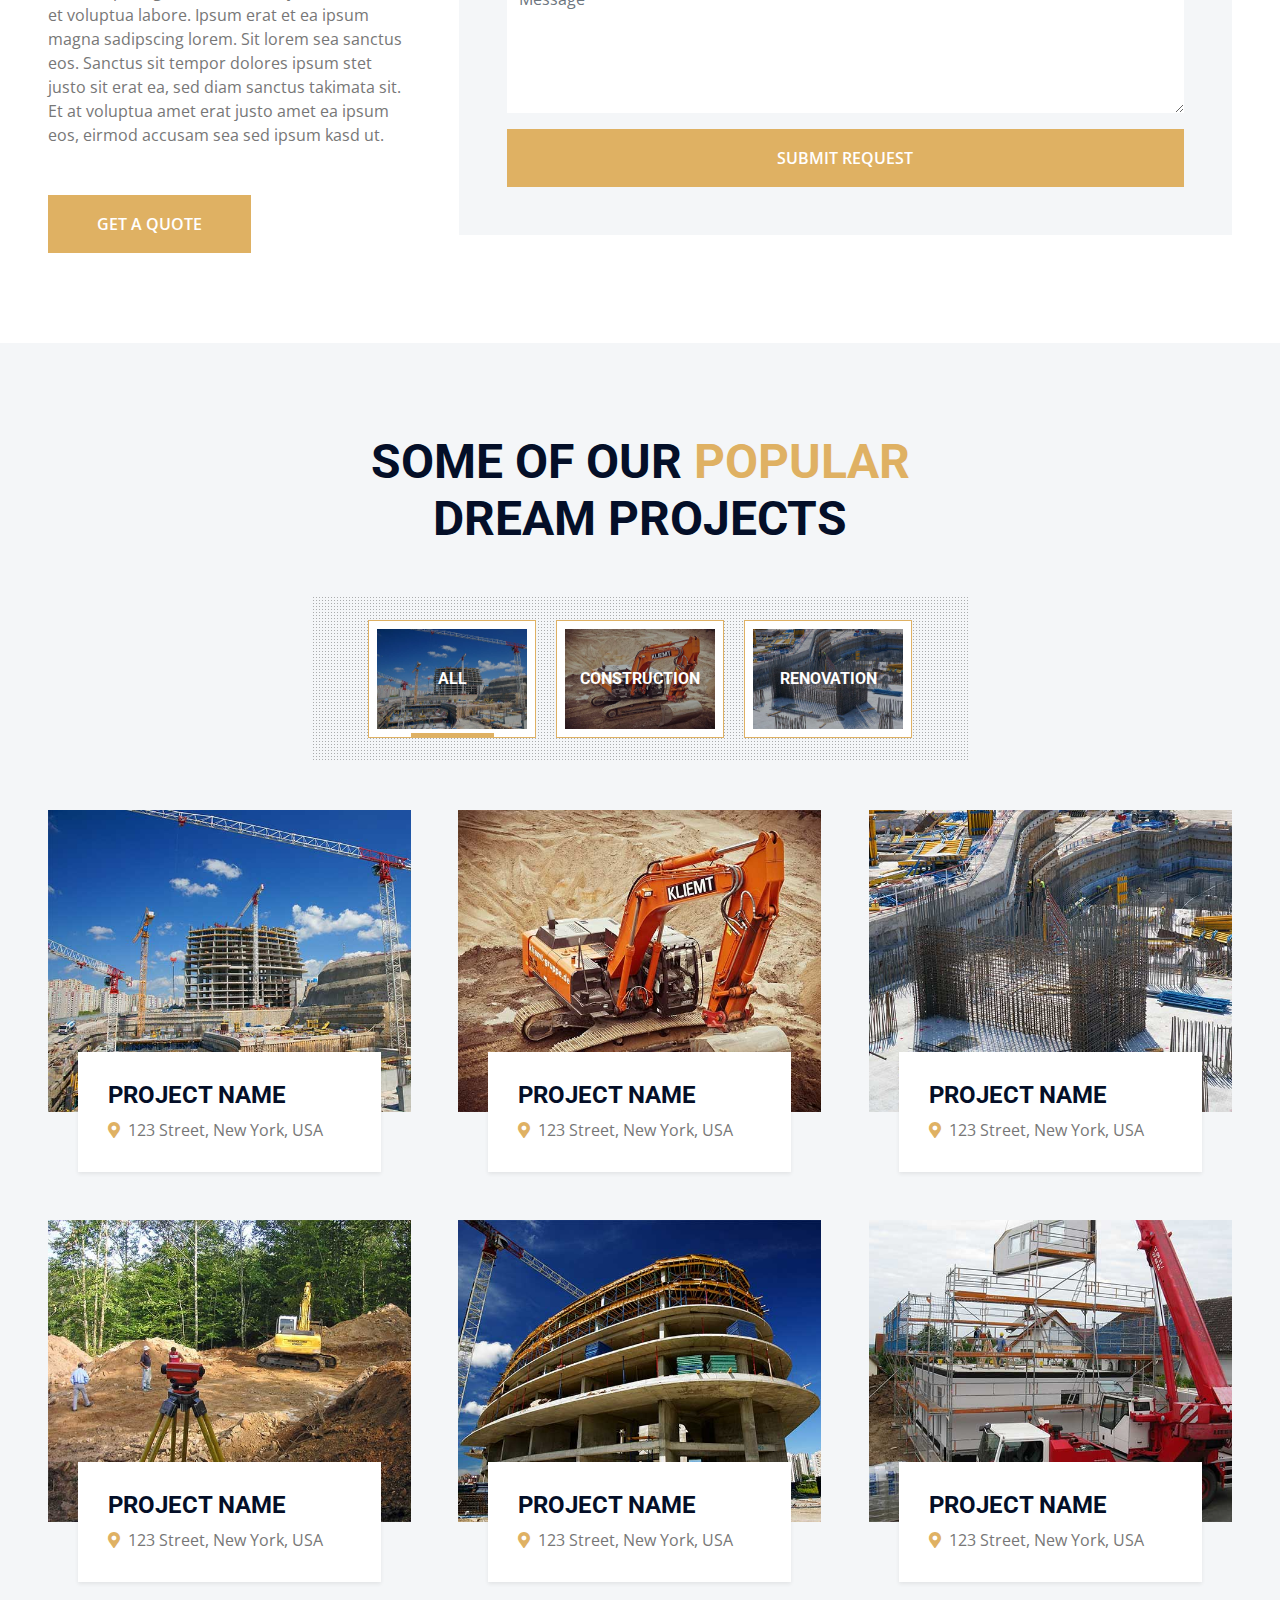
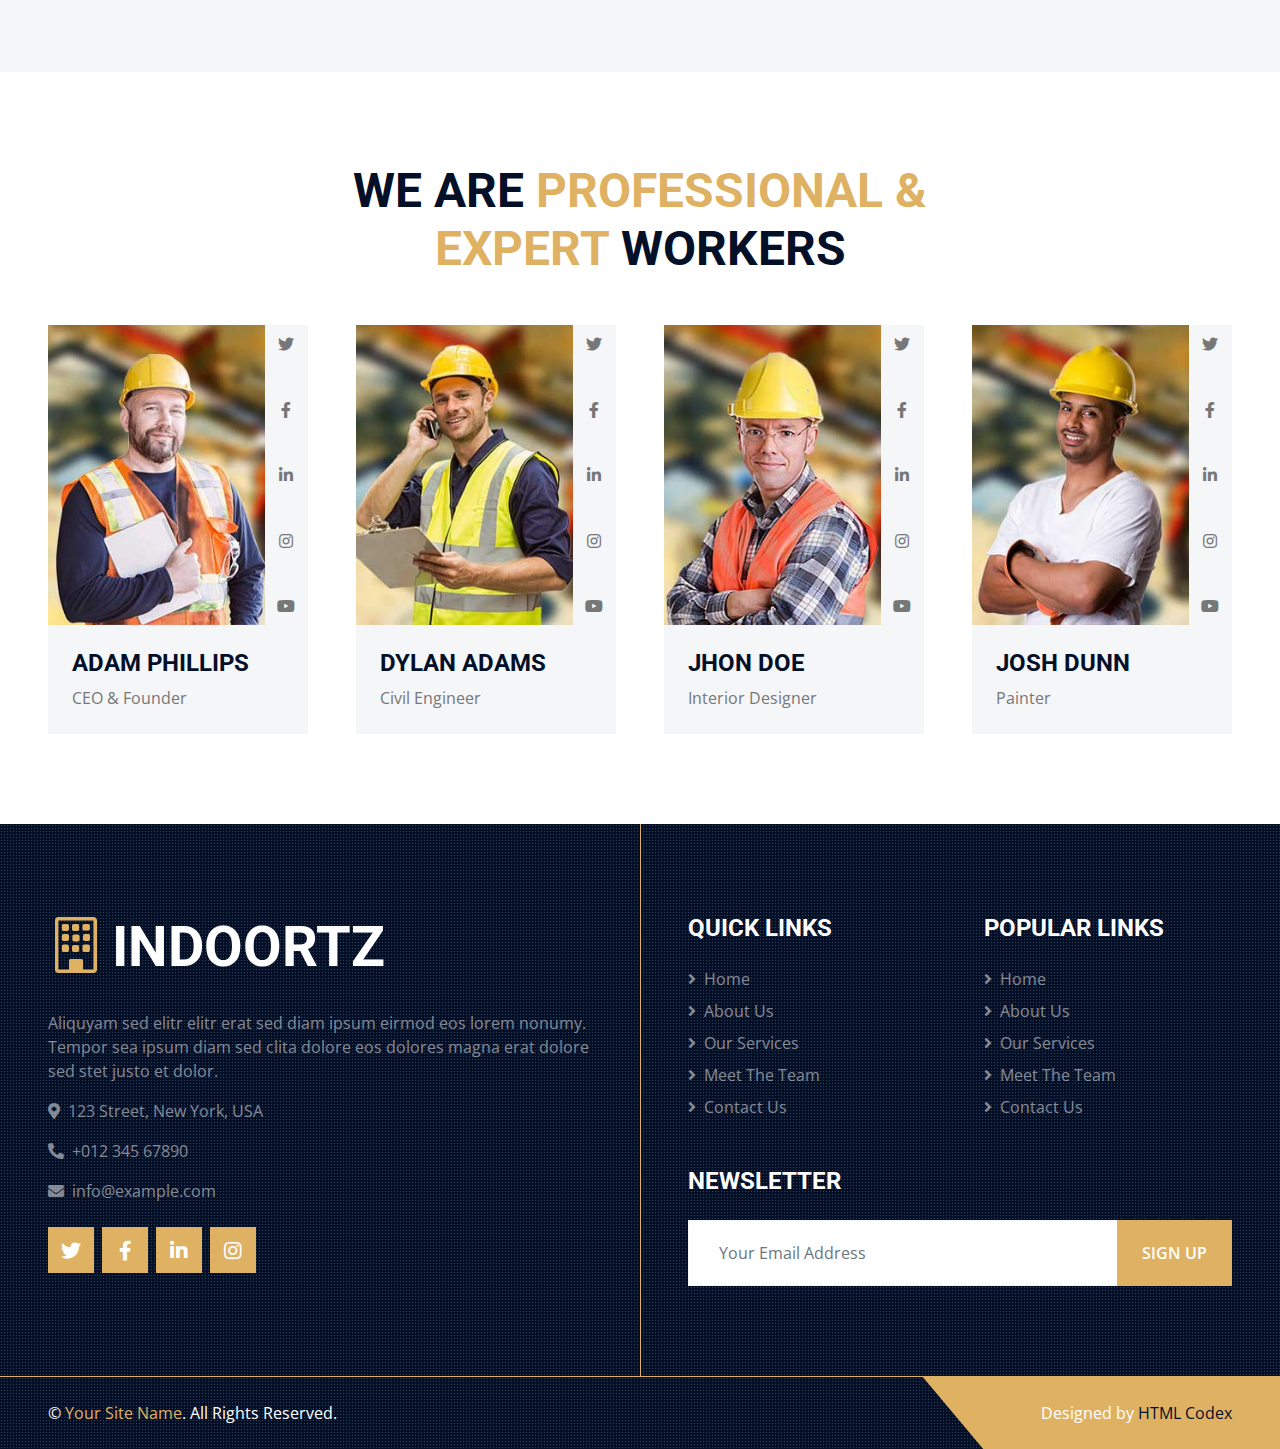
==== commit 884b5f50: "Update index.html" ====
--- a/index.html
+++ b/index.html
@@ -192,7 +192,7 @@
             </div>
             <div class="col-lg-4 col-md-6">
                 <div class="service-item bg-white rounded d-flex flex-column align-items-center text-center">
-                    <img class="img-fluid" src="img/3d poster.jpg" alt="">
+                    <img class="img-fluid" src="img/3d _Poster.jpg" alt="">
                     <div class="service-icon bg-white">
                         <i class="fa fa-3x fa-home text-primary"></i>
                     </div>
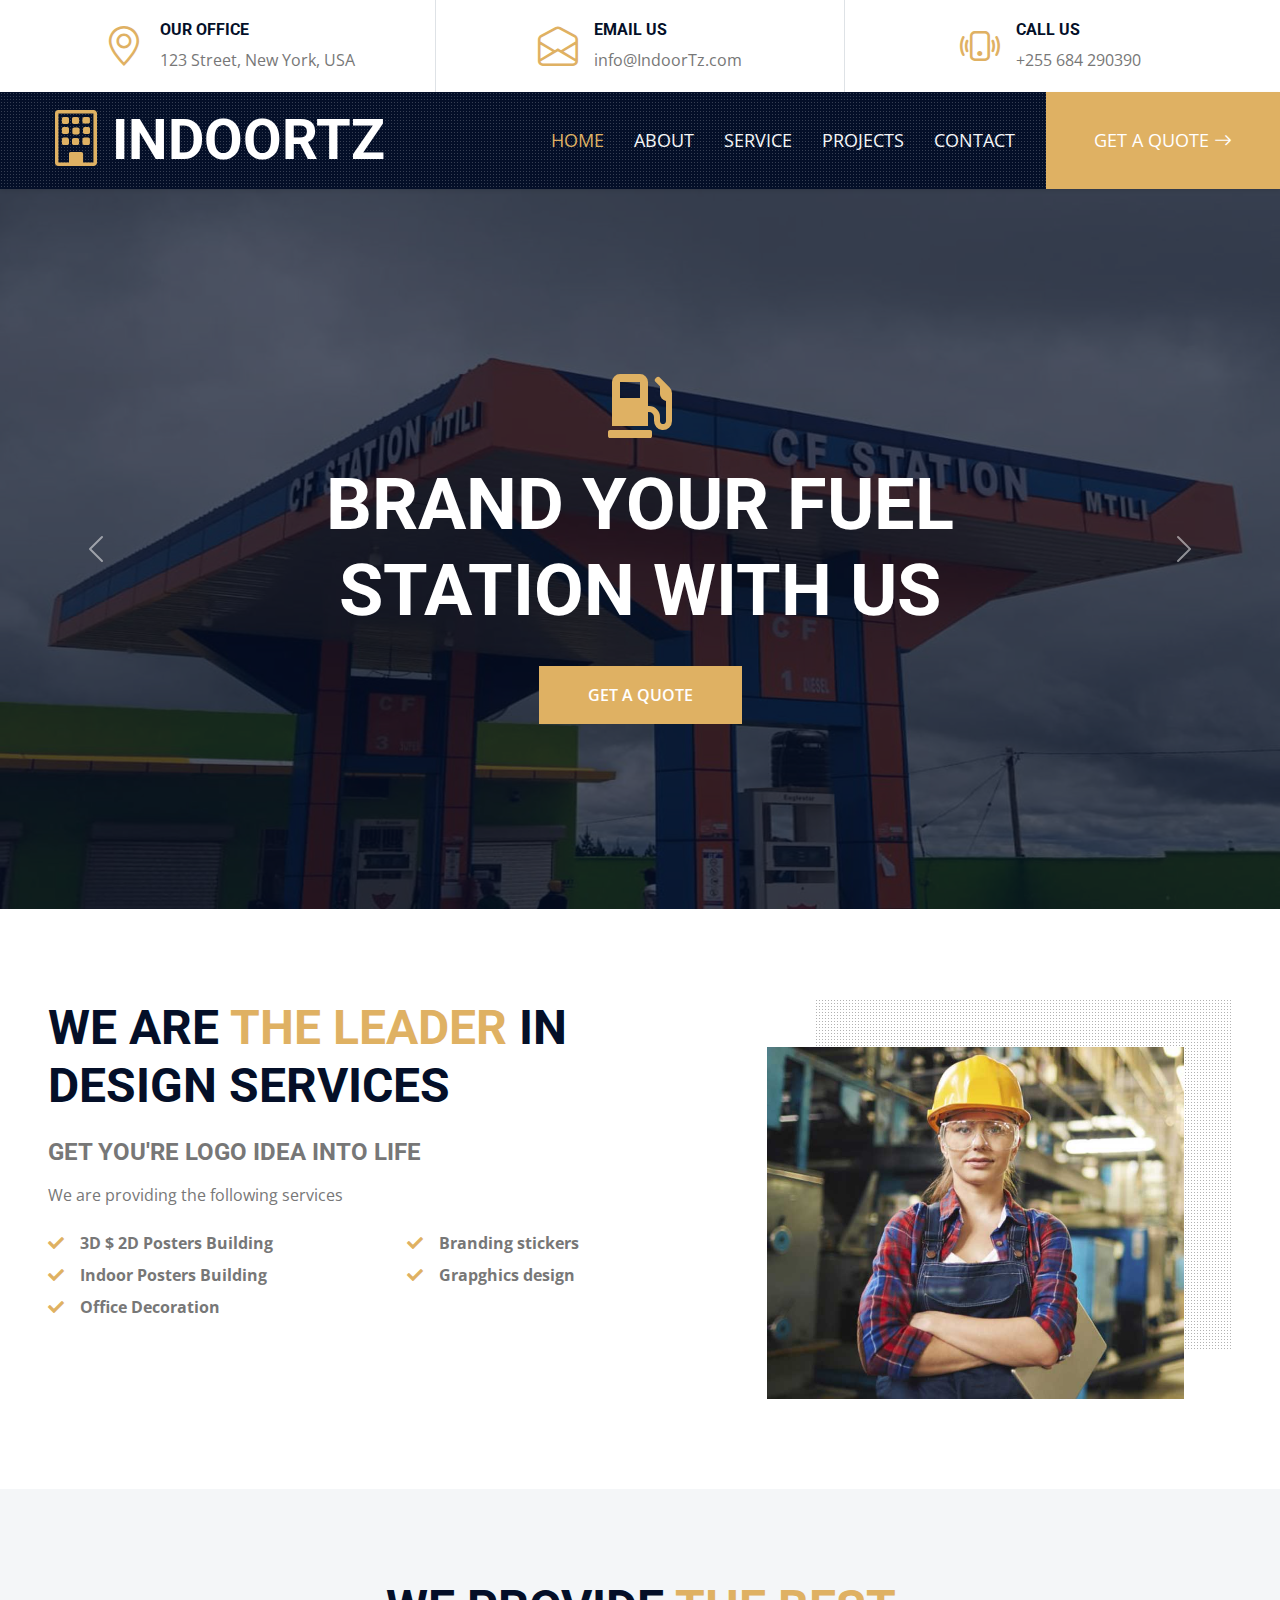
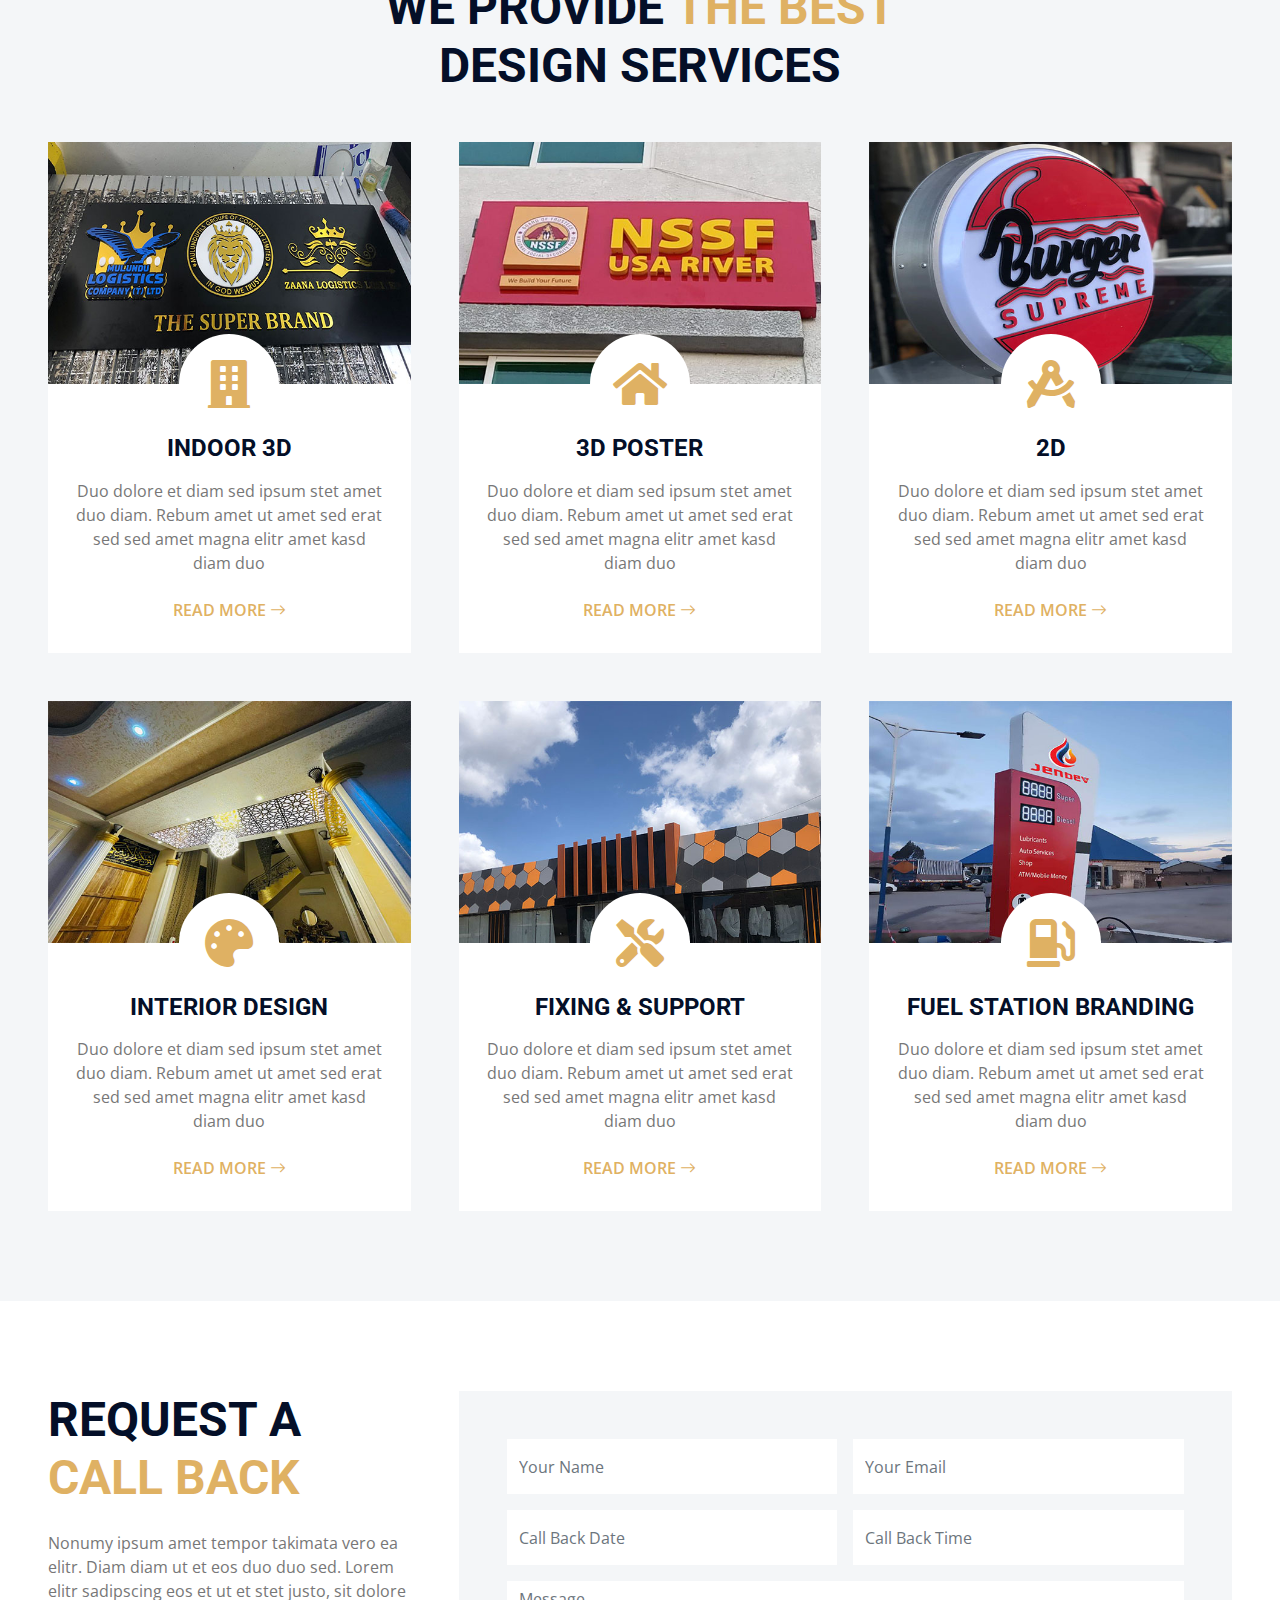
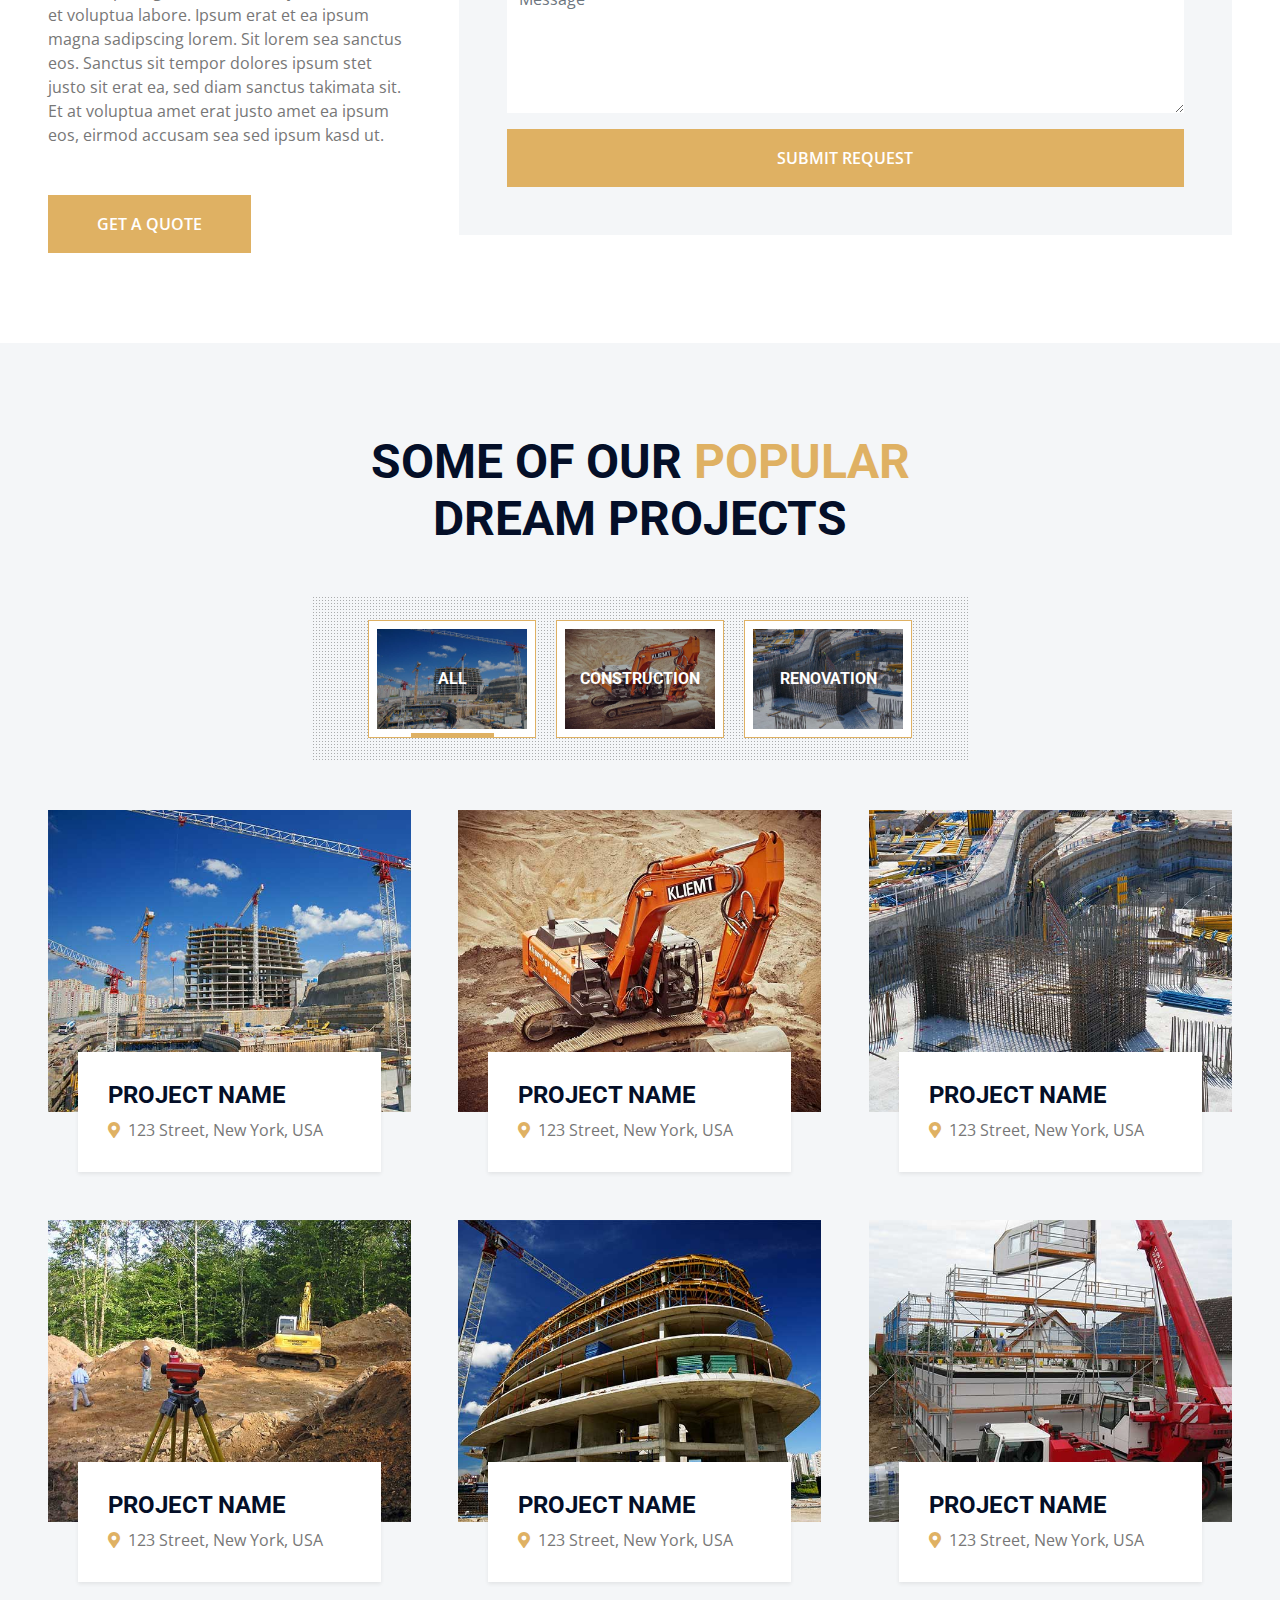
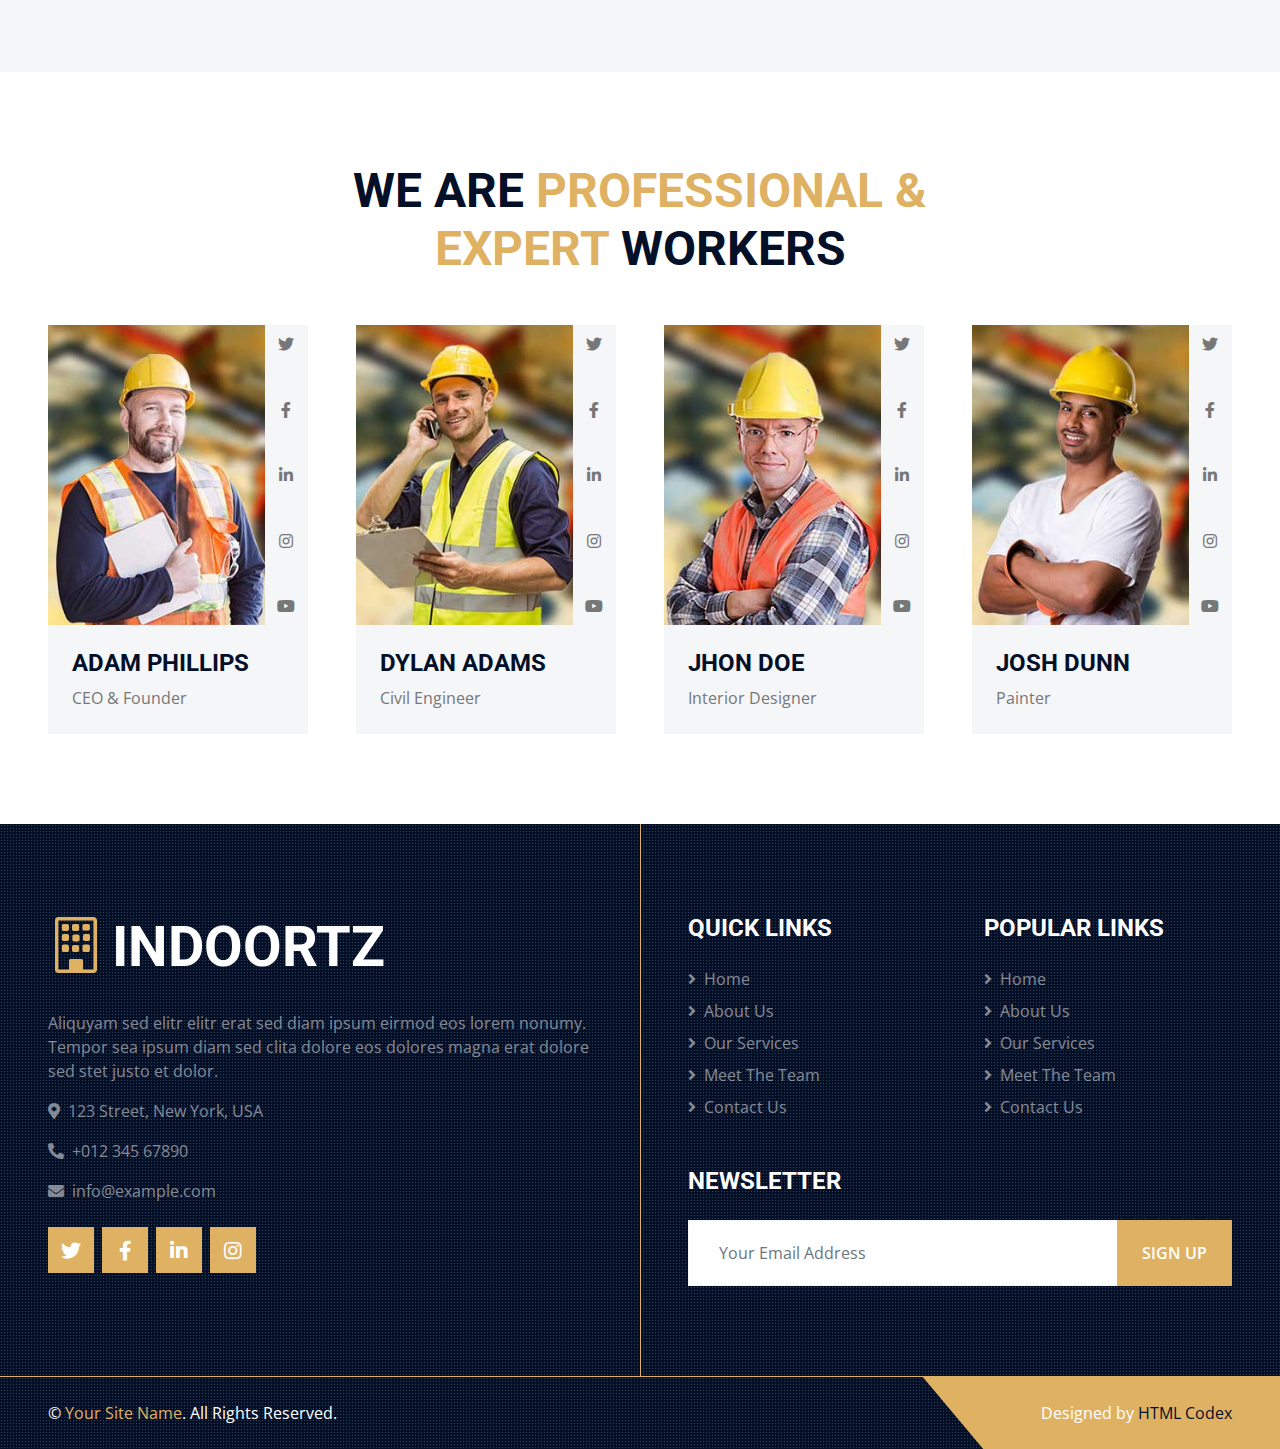
==== commit f25e598b: "update index.html" ====
--- a/index.html
+++ b/index.html
@@ -218,7 +218,7 @@
             </div>
             <div class="col-lg-4 col-md-6">
                 <div class="service-item bg-white rounded d-flex flex-column align-items-center text-center">
-                    <img class="img-fluid" src="img/service-4.jpg" alt="">
+                    <img class="img-fluid" src="img/indoor.jpg" alt="">
                     <div class="service-icon bg-white">
                         <i class="fa fa-3x fa-palette text-primary"></i>
                     </div>
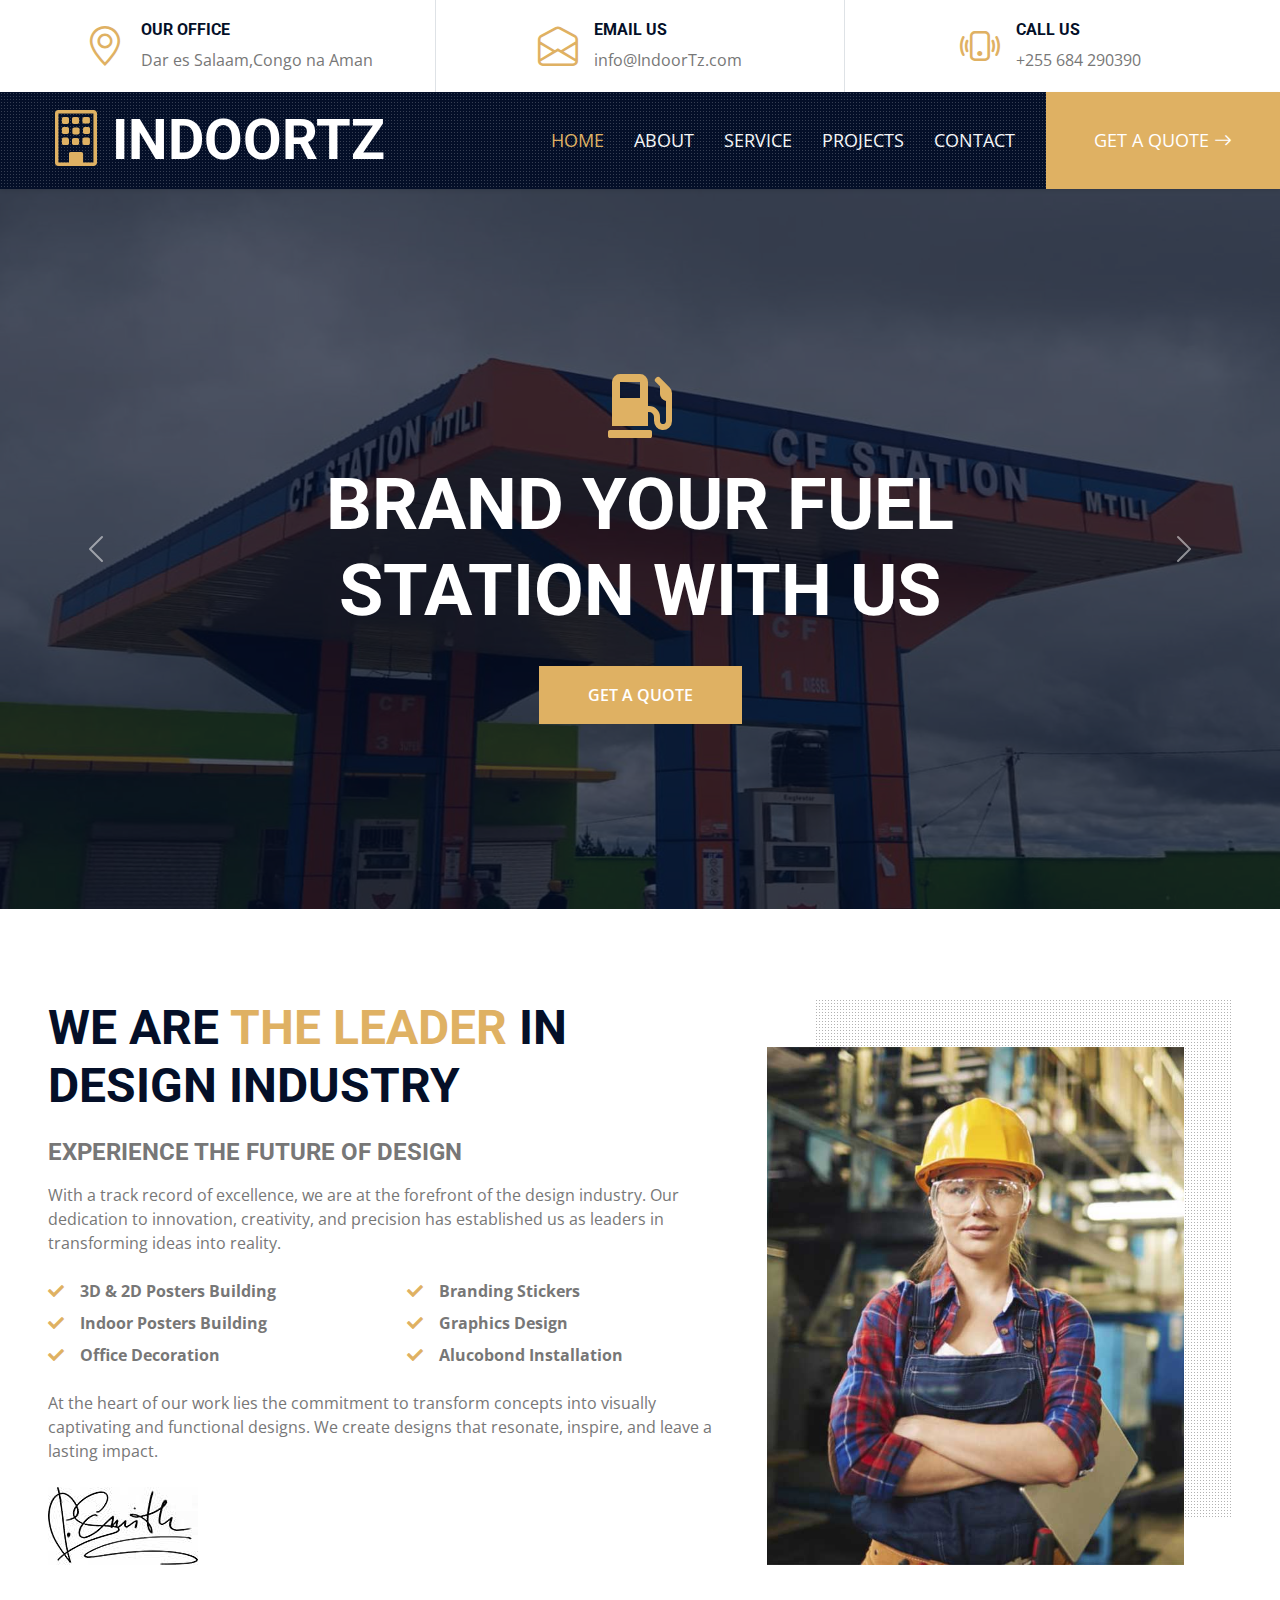
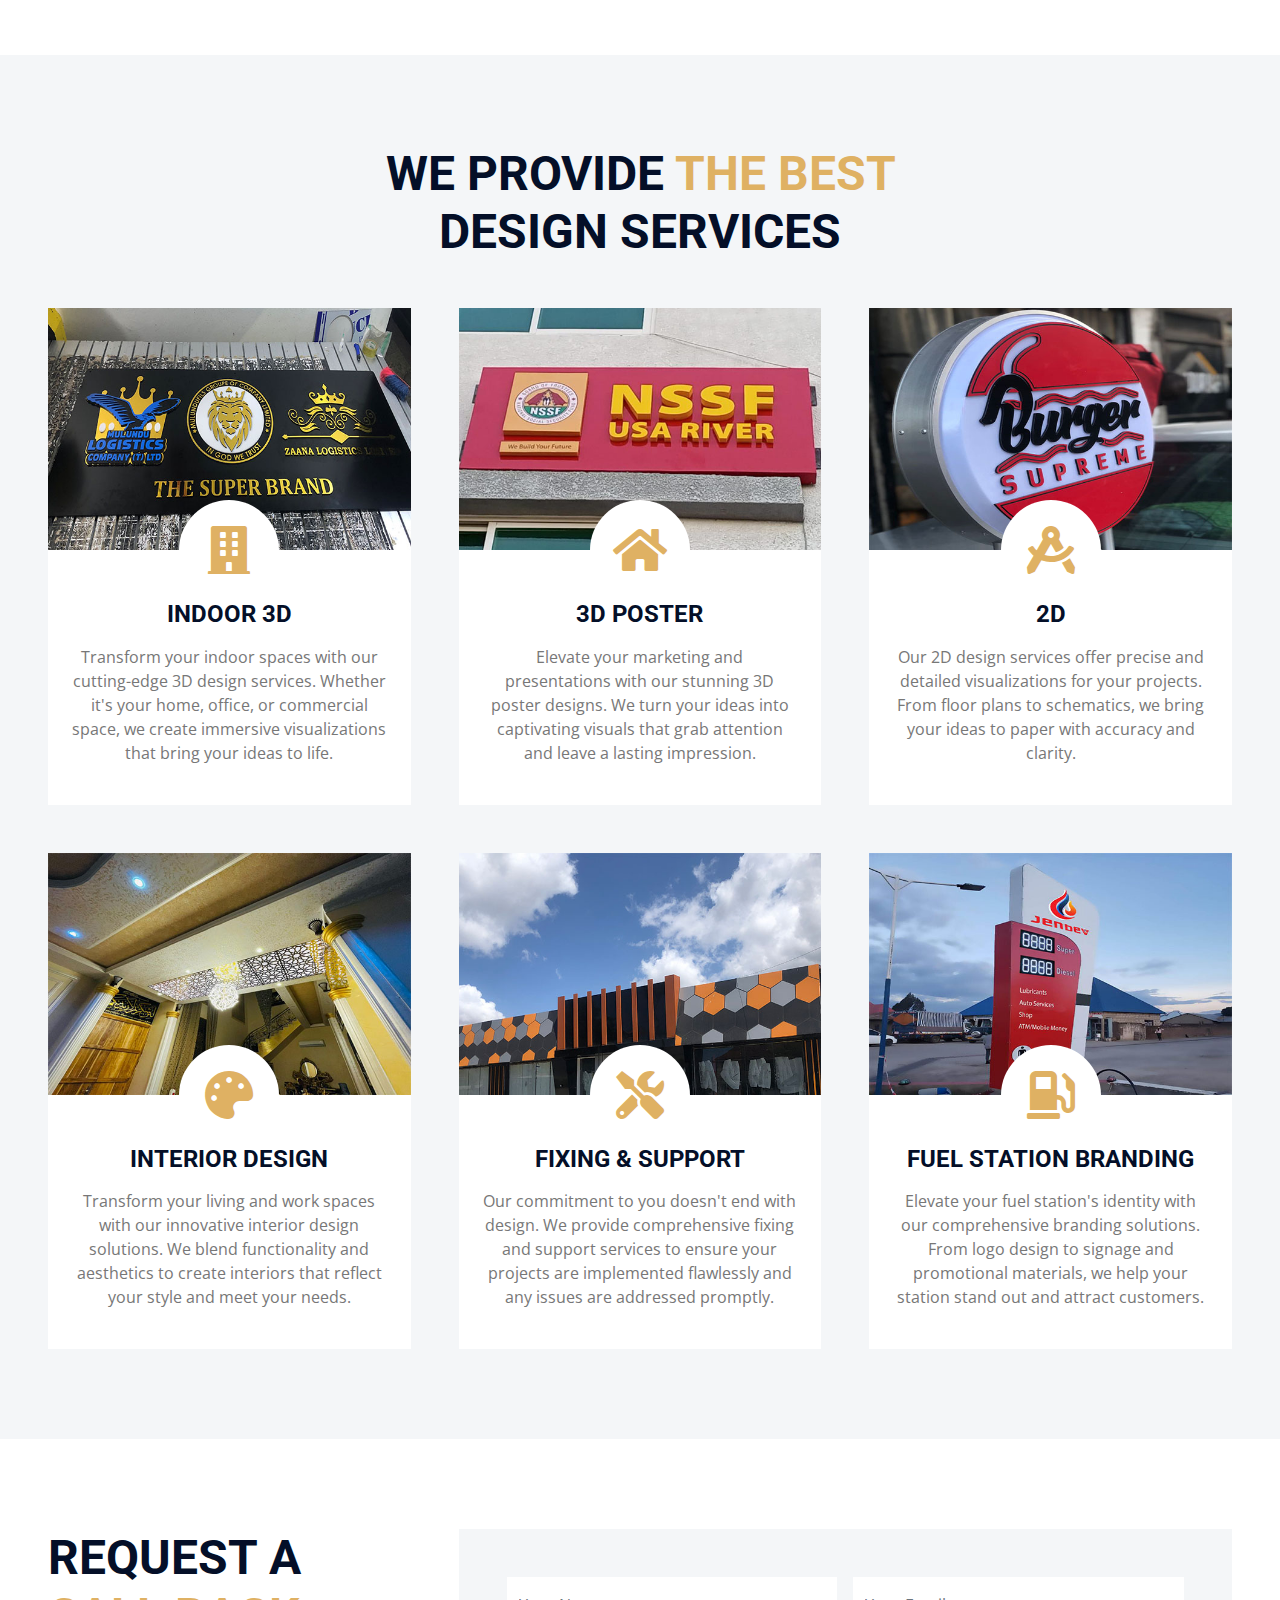
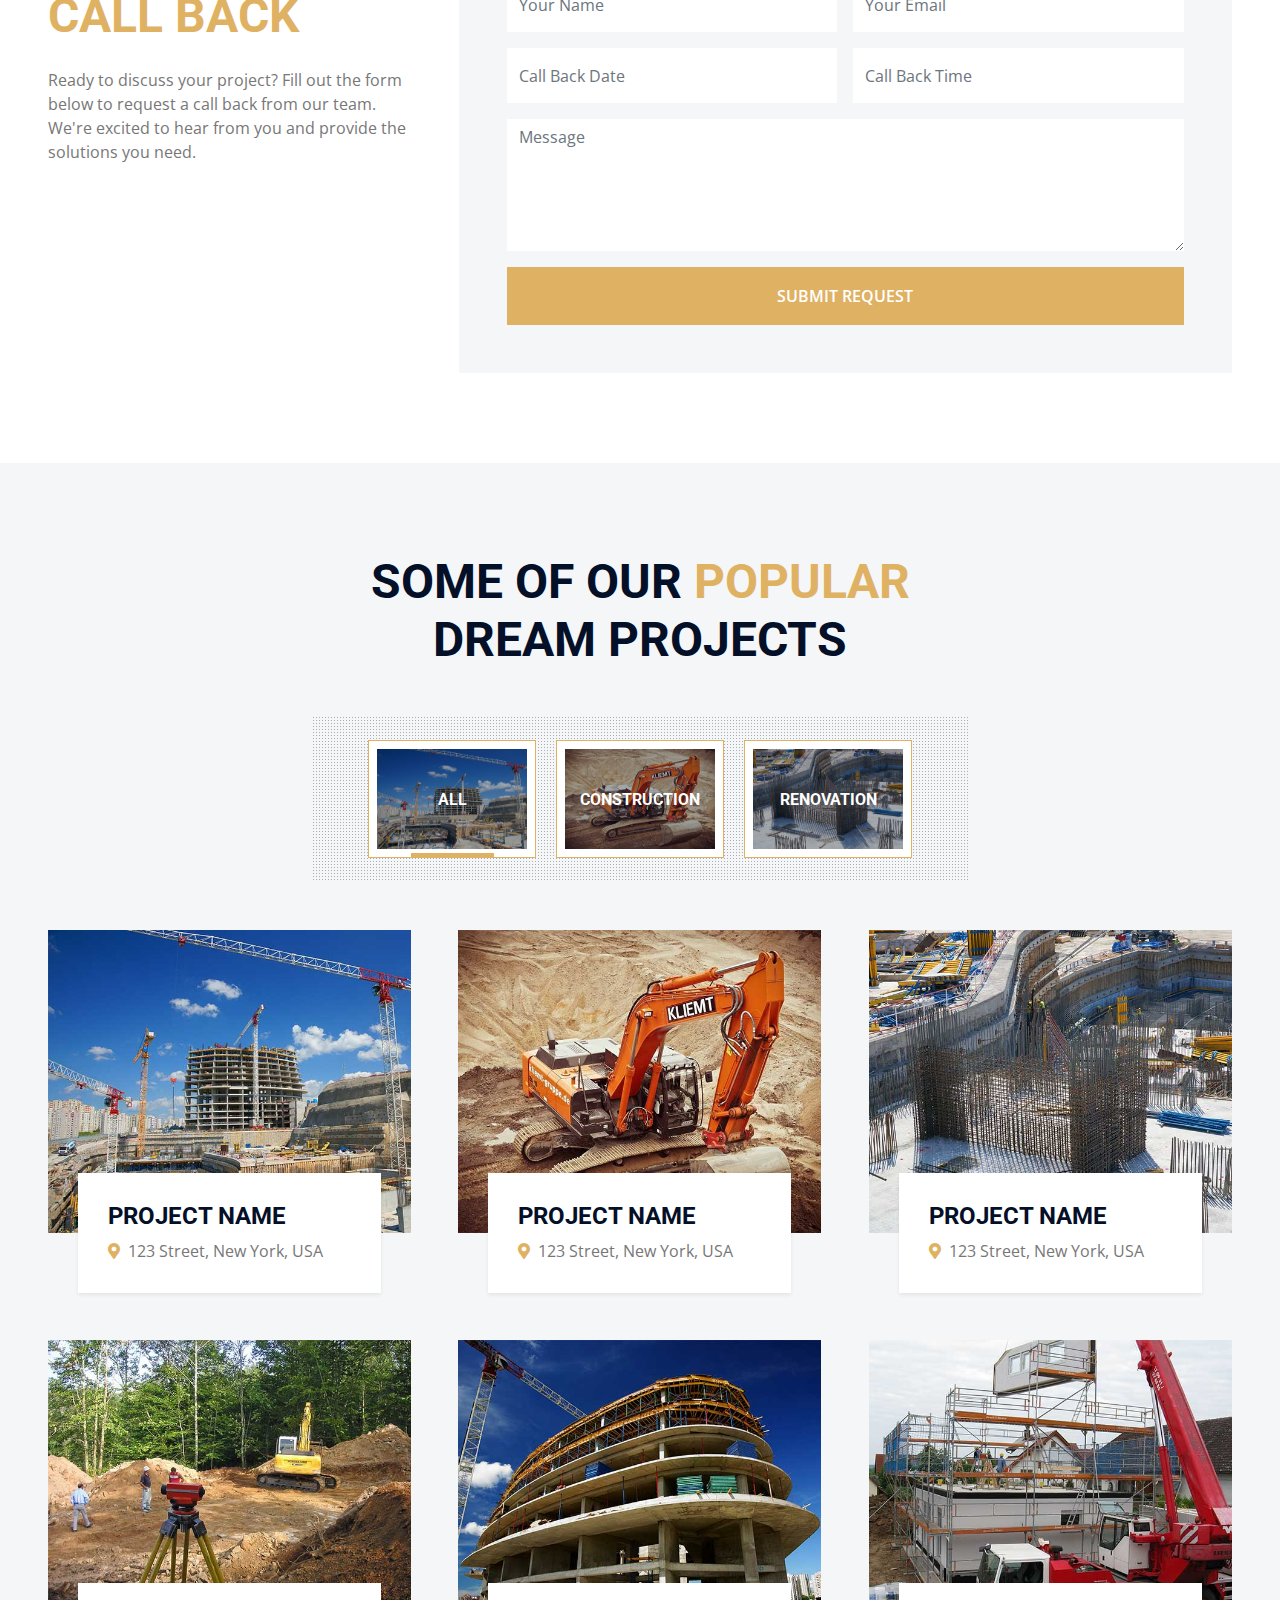
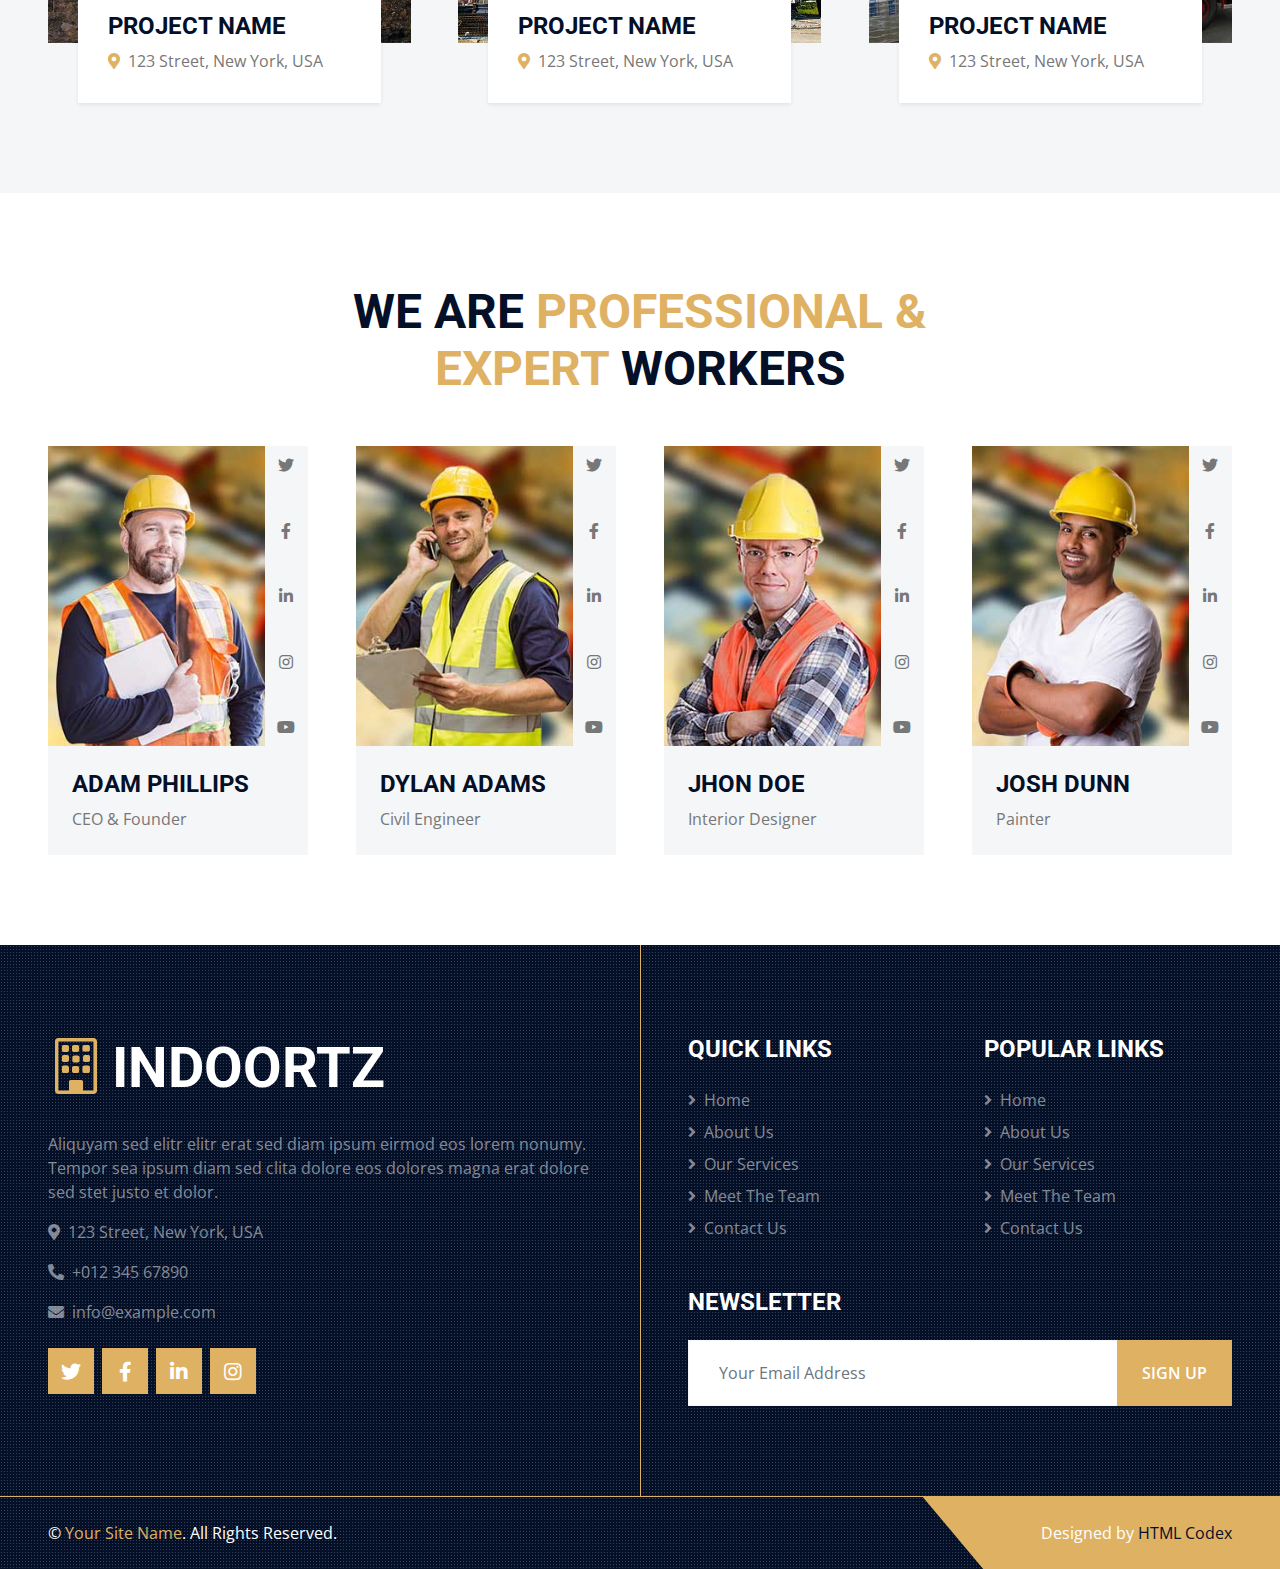
==== commit 1aaba9fd: "Update  the overall project" ====
--- a/index.html
+++ b/index.html
@@ -40,7 +40,7 @@
                     <i class="bi bi-geo-alt fs-1 text-primary me-3"></i>
                     <div class="text-start">
                         <h6 class="text-uppercase fw-bold">Our Office</h6>
-                        <span>123 Street, New York, USA</span>
+                        <span>Dar es Salaam,Congo na Aman</span>
                     </div>
                 </div>
             </div>
@@ -145,29 +145,36 @@
     <div class="container-fluid py-6 px-5">
         <div class="row g-5">
             <div class="col-lg-7">
-                <h1 class="display-5 text-uppercase mb-4">We are <span class="text-primary">the Leader</span> in Design Services</h1>
-                <h4 class="text-uppercase mb-3 text-body">Get you're logo idea into life</h4>
-                <p>We are providing the following services</p>
+                <h1 class="display-5 text-uppercase mb-4">We are <span class="text-primary">the Leader</span> in Design Industry</h1>
+                <h4 class="text-uppercase mb-3 text-body">Experience the Future of Design</h4>
+                <p>With a track record of excellence, we are at the forefront of the design industry. Our dedication to innovation, creativity, and precision has established us as leaders in transforming ideas into reality.</p>
+                
                 <div class="row gx-5 py-2">
                     <div class="col-sm-6 mb-2">
-                        <p class="fw-bold mb-2"><i class="fa fa-check text-primary me-3"></i>3D $ 2D Posters Building</p>
-                        <p class="fw-bold mb-2"><i class="fa fa-check text-primary me-3"></i>Indoor Posters Building </p>
+                        <p class="fw-bold mb-2"><i class="fa fa-check text-primary me-3"></i>3D & 2D Posters Building</p>
+                        <p class="fw-bold mb-2"><i class="fa fa-check text-primary me-3"></i>Indoor Posters Building</p>
                         <p class="fw-bold mb-2"><i class="fa fa-check text-primary me-3"></i>Office Decoration</p>
                     </div>
                     <div class="col-sm-6 mb-2">
-                        <p class="fw-bold mb-2"><i class="fa fa-check text-primary me-3"></i>Branding stickers</p>
-                        <p class="fw-bold mb-2"><i class="fa fa-check text-primary me-3"></i>Grapghics design</p>
-                        
-                    </div>
-                </div>
-            </div>
+                        <p class="fw-bold mb-2"><i class="fa fa-check text-primary me-3"></i>Branding Stickers</p>
+                        <p class="fw-bold mb-2"><i class="fa fa-check text-primary me-3"></i>Graphics Design</p>
+                        <p class="fw-bold mb-2"><i class="fa fa-check text-primary me-3"></i>Alucobond Installation</p>
+                    </div>
+                </div>
+                
+                <p class="mb-4">At the heart of our work lies the commitment to transform concepts into visually captivating and functional designs. We create designs that resonate, inspire, and leave a lasting impact.</p>
+                <img src="img/signature.jpg" alt="Founder's Signature">
+            </div>
+            
             <div class="col-lg-5 pb-5" style="min-height: 400px;">
                 <div class="position-relative bg-dark-radial h-100 ms-5">
-                    <img class="position-absolute w-100 h-100 mt-5 ms-n5" src="img/about.jpg" style="object-fit: cover;">
-                </div>
-            </div>
-        </div>
-    </div>
+                    <img class="position-absolute w-100 h-100 mt-5 ms-n5" src="img/about.jpg" alt="About Us Image" style="object-fit: cover;">
+                </div>
+            </div>
+        </div>
+    </div>
+    <!-- About End -->
+    
     <!-- About End -->
     
 
@@ -185,8 +192,8 @@
                     </div>
                     <div class="px-4 pb-4">
                         <h4 class="text-uppercase mb-3">Indoor 3D</h4>
-                        <p>Duo dolore et diam sed ipsum stet amet duo diam. Rebum amet ut amet sed erat sed sed amet magna elitr amet kasd diam duo</p>
-                        <a class="btn text-primary" href="">Read More <i class="bi bi-arrow-right"></i></a>
+                        <p>Transform your indoor spaces with our cutting-edge 3D design services. Whether it's your home, office, or commercial space, we create immersive visualizations that bring your ideas to life.</p>
+                        
                     </div>
                 </div>
             </div>
@@ -198,8 +205,8 @@
                     </div>
                     <div class="px-4 pb-4">
                         <h4 class="text-uppercase mb-3">3D Poster</h4>
-                        <p>Duo dolore et diam sed ipsum stet amet duo diam. Rebum amet ut amet sed erat sed sed amet magna elitr amet kasd diam duo</p>
-                        <a class="btn text-primary" href="">Read More <i class="bi bi-arrow-right"></i></a>
+                        <p>Elevate your marketing and presentations with our stunning 3D poster designs. We turn your ideas into captivating visuals that grab attention and leave a lasting impression.</p>
+                        
                     </div>
                 </div>
             </div>
@@ -211,8 +218,8 @@
                     </div>
                     <div class="px-4 pb-4">
                         <h4 class="text-uppercase mb-3">2D</h4>
-                        <p>Duo dolore et diam sed ipsum stet amet duo diam. Rebum amet ut amet sed erat sed sed amet magna elitr amet kasd diam duo</p>
-                        <a class="btn text-primary" href="">Read More <i class="bi bi-arrow-right"></i></a>
+                        <p>Our 2D design services offer precise and detailed visualizations for your projects. From floor plans to schematics, we bring your ideas to paper with accuracy and clarity.</p>
+                        
                     </div>
                 </div>
             </div>
@@ -224,8 +231,8 @@
                     </div>
                     <div class="px-4 pb-4">
                         <h4 class="text-uppercase mb-3">Interior Design</h4>
-                        <p>Duo dolore et diam sed ipsum stet amet duo diam. Rebum amet ut amet sed erat sed sed amet magna elitr amet kasd diam duo</p>
-                        <a class="btn text-primary" href="">Read More <i class="bi bi-arrow-right"></i></a>
+                        <p>Transform your living and work spaces with our innovative interior design solutions. We blend functionality and aesthetics to create interiors that reflect your style and meet your needs.</p>
+                        
                     </div>
                 </div>
             </div>
@@ -237,8 +244,8 @@
                     </div>
                     <div class="px-4 pb-4">
                         <h4 class="text-uppercase mb-3">Fixing & Support</h4>
-                        <p>Duo dolore et diam sed ipsum stet amet duo diam. Rebum amet ut amet sed erat sed sed amet magna elitr amet kasd diam duo</p>
-                        <a class="btn text-primary" href="">Read More <i class="bi bi-arrow-right"></i></a>
+                        <p>Our commitment to you doesn't end with design. We provide comprehensive fixing and support services to ensure your projects are implemented flawlessly and any issues are addressed promptly.</p>
+                        
                     </div>
                 </div>
             </div>
@@ -250,8 +257,8 @@
                     </div>
                     <div class="px-4 pb-4">
                         <h4 class="text-uppercase mb-3">Fuel Station Branding</h4>
-                        <p>Duo dolore et diam sed ipsum stet amet duo diam. Rebum amet ut amet sed erat sed sed amet magna elitr amet kasd diam duo</p>
-                        <a class="btn text-primary" href="">Read More <i class="bi bi-arrow-right"></i></a>
+                        <p>Elevate your fuel station's identity with our comprehensive branding solutions. From logo design to signage and promotional materials, we help your station stand out and attract customers.</p>
+                        
                     </div>
                 </div>
             </div>
@@ -267,8 +274,8 @@
                 <div class="mb-4">
                     <h1 class="display-5 text-uppercase mb-4">Request A <span class="text-primary">Call Back</span></h1>
                 </div>
-                <p class="mb-5">Nonumy ipsum amet tempor takimata vero ea elitr. Diam diam ut et eos duo duo sed. Lorem elitr sadipscing eos et ut et stet justo, sit dolore et voluptua labore. Ipsum erat et ea ipsum magna sadipscing lorem. Sit lorem sea sanctus eos. Sanctus sit tempor dolores ipsum stet justo sit erat ea, sed diam sanctus takimata sit. Et at voluptua amet erat justo amet ea ipsum eos, eirmod accusam sea sed ipsum kasd ut.</p>
-                <a class="btn btn-primary py-3 px-5" href="">Get A Quote</a>
+                <p class="mb-5">Ready to discuss your project? Fill out the form below to request a call back from our team. We're excited to hear from you and provide the solutions you need.</p>
+                
             </div>
             <div class="col-lg-8">
                 <div class="bg-light text-center p-5">
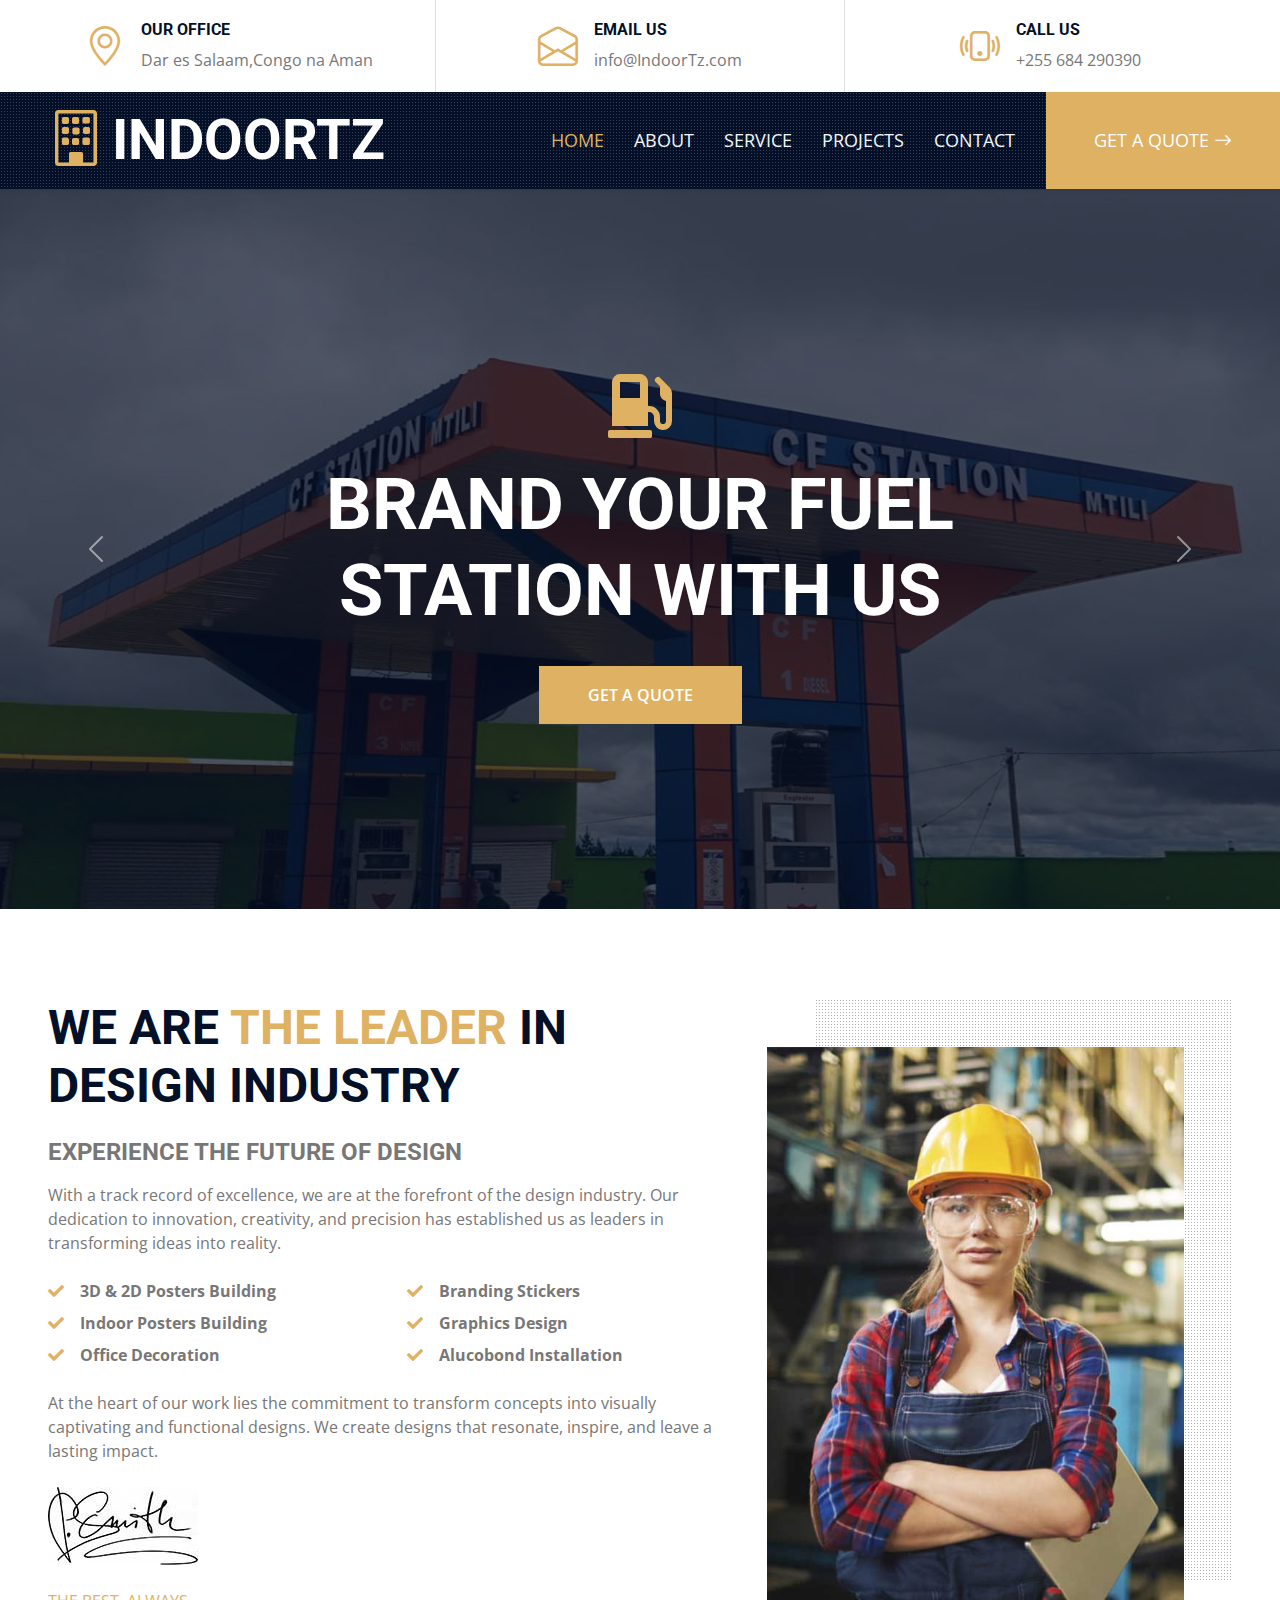
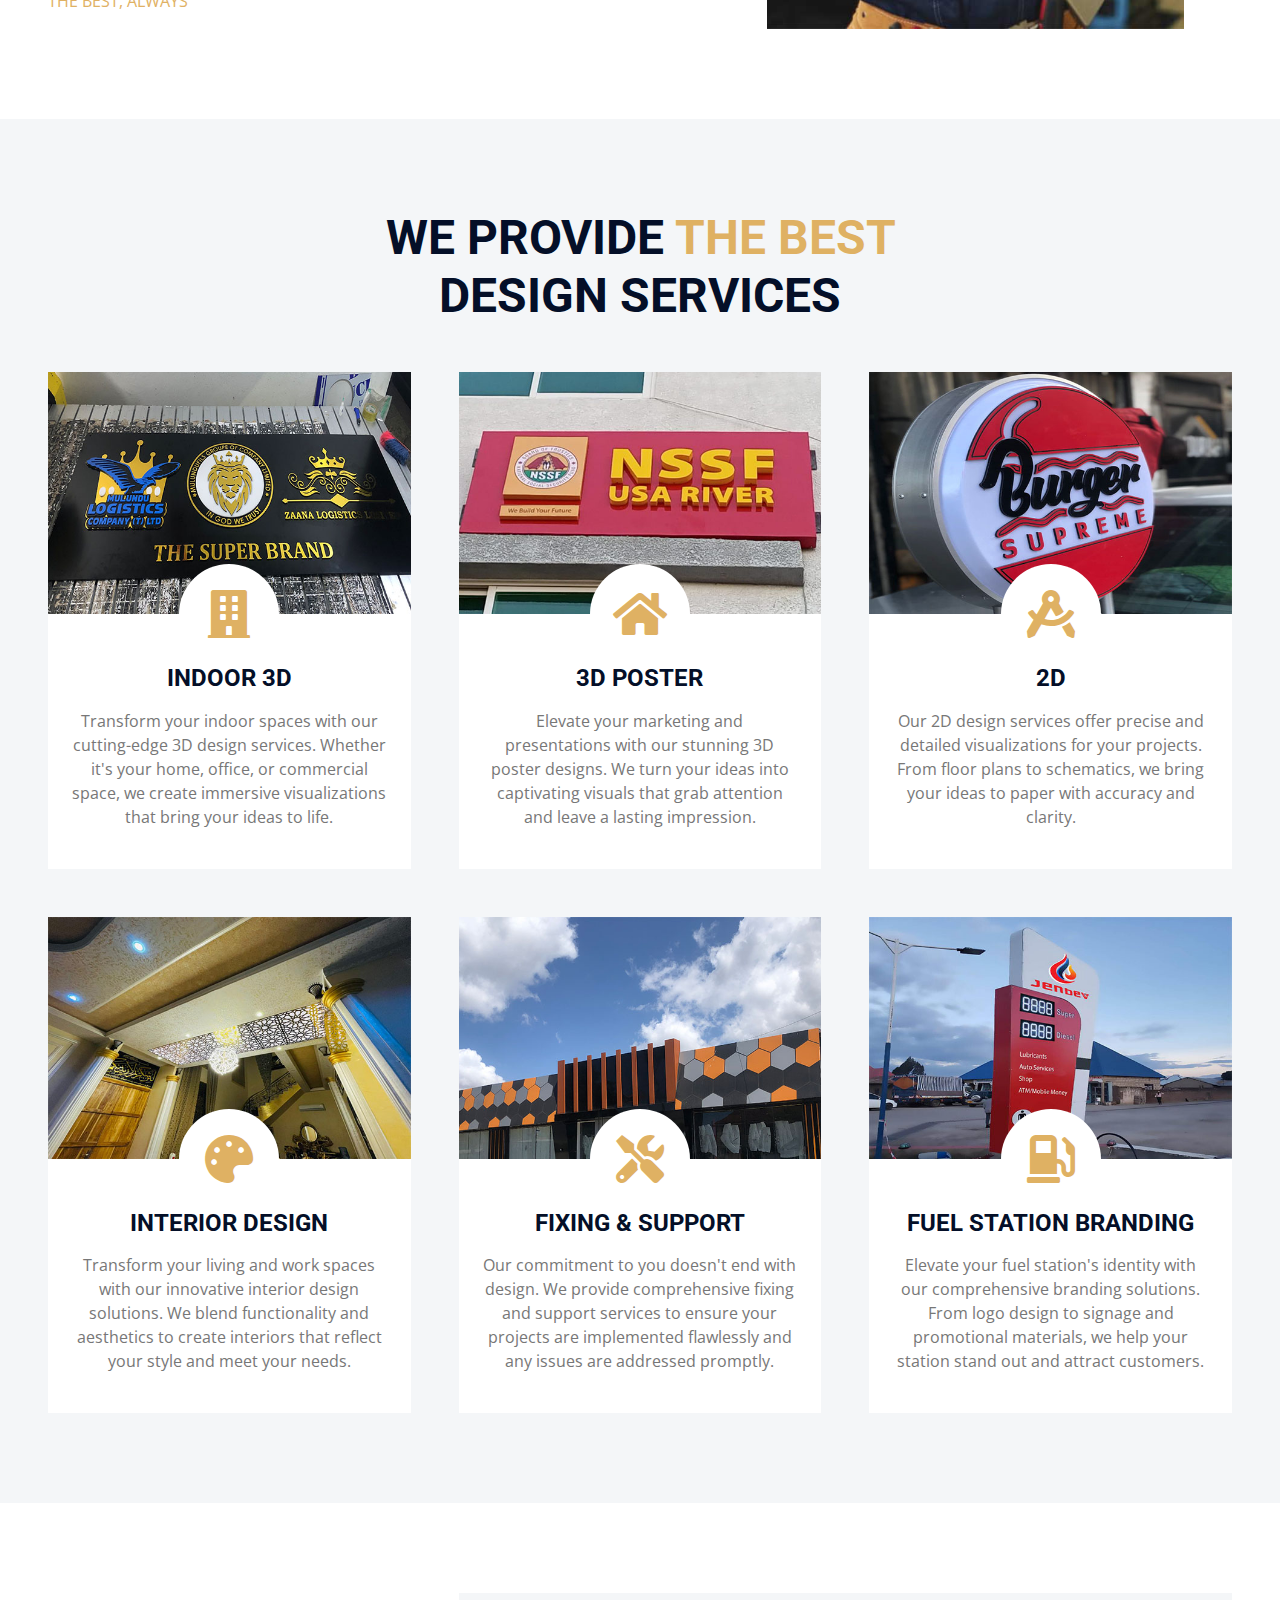
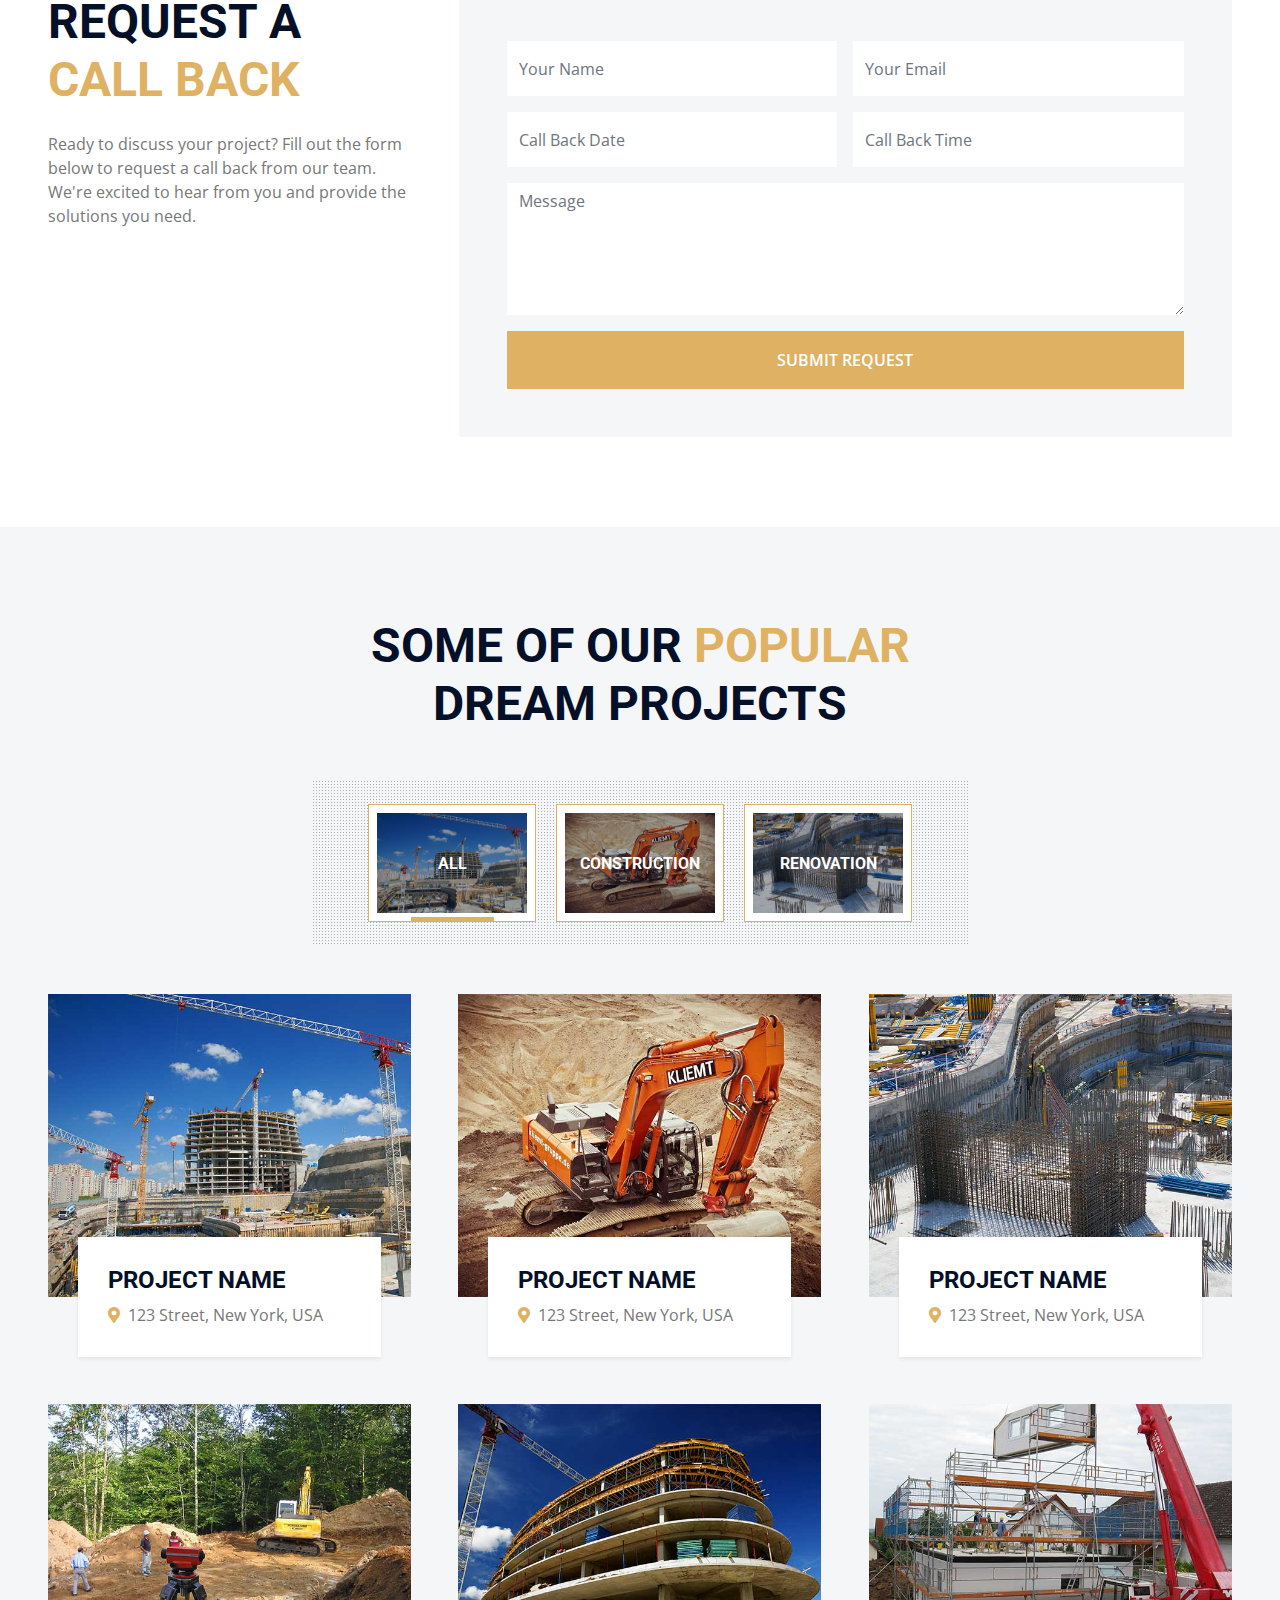
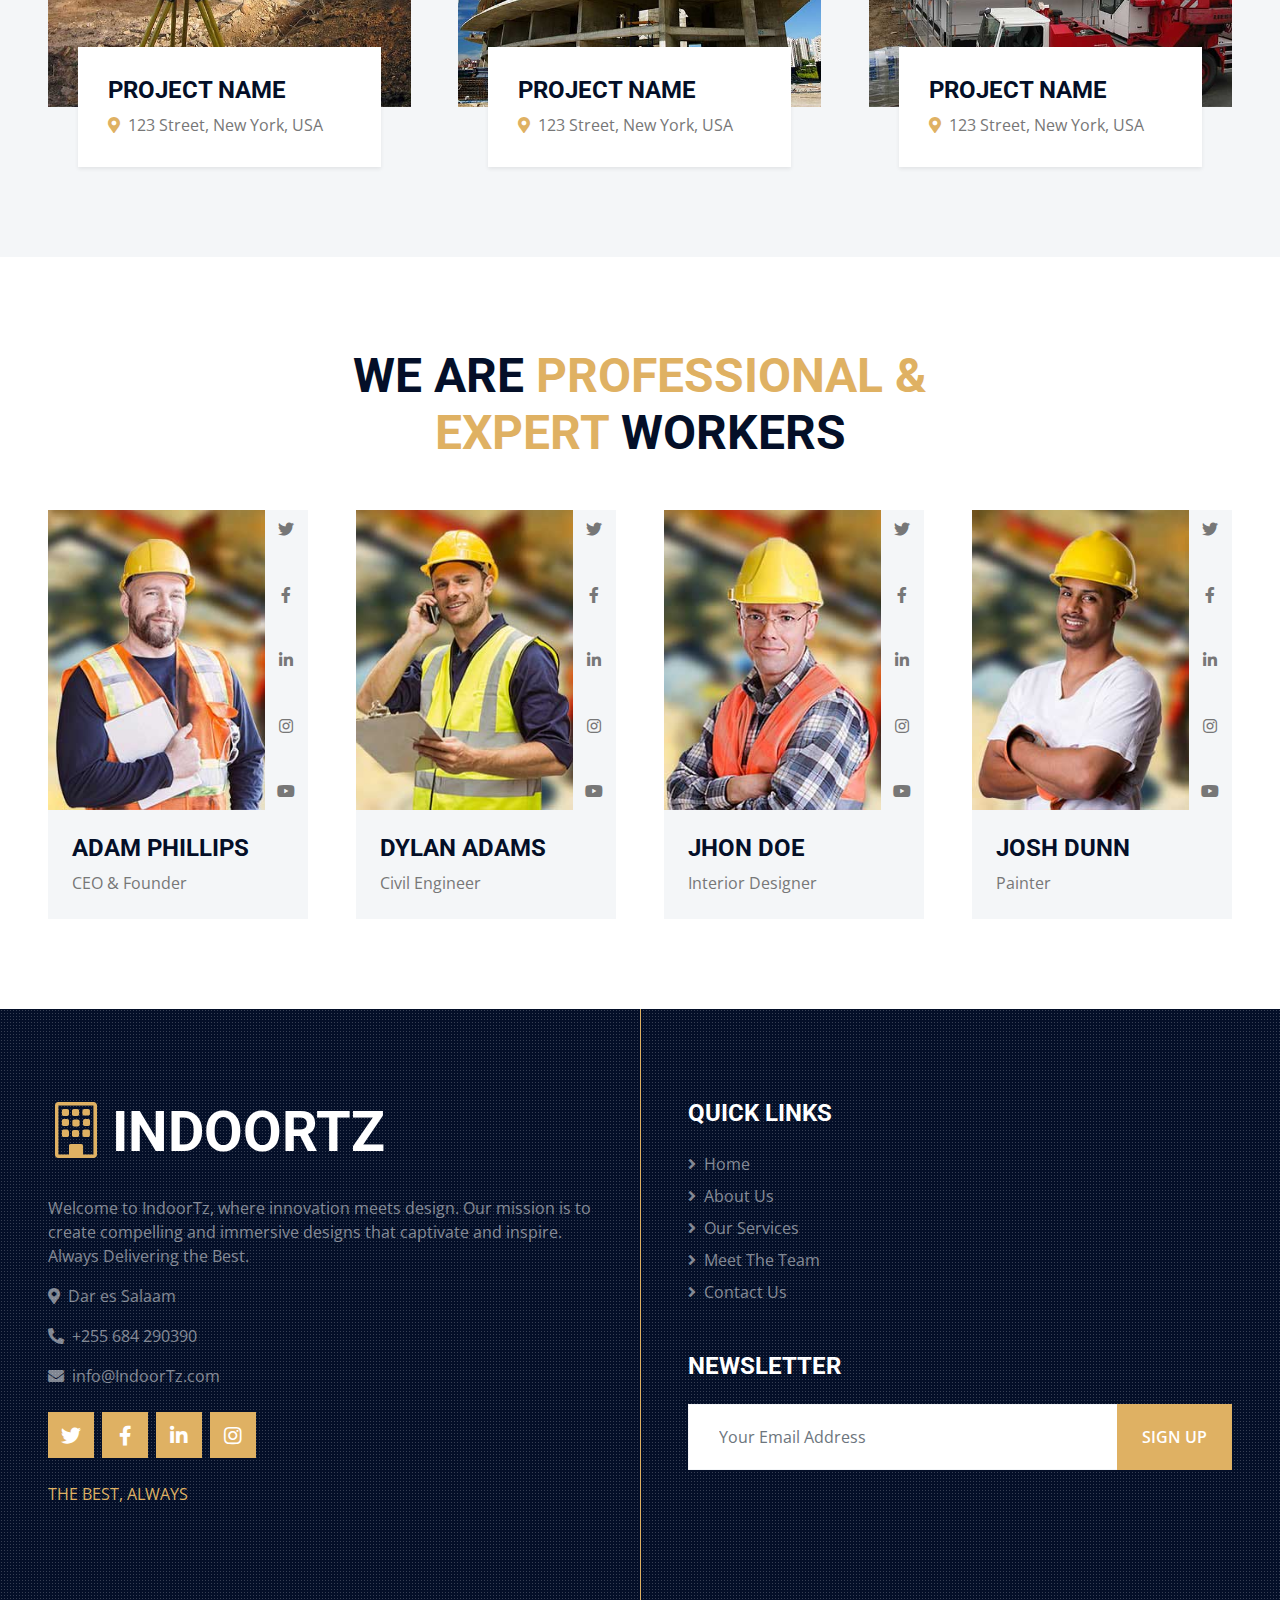
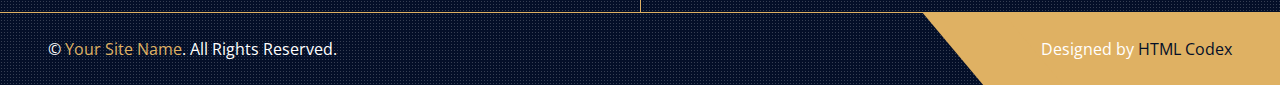
==== commit 958eeebe: "Update footer" ====
--- a/index.html
+++ b/index.html
@@ -164,6 +164,7 @@
                 
                 <p class="mb-4">At the heart of our work lies the commitment to transform concepts into visually captivating and functional designs. We create designs that resonate, inspire, and leave a lasting impact.</p>
                 <img src="img/signature.jpg" alt="Founder's Signature">
+                <p class="mt-4 text-uppercase font-weight-bold text-primary">The Best, Always</p>
             </div>
             
             <div class="col-lg-5 pb-5" style="min-height: 400px;">
@@ -543,16 +544,17 @@
                 <a href="index.html" class="navbar-brand">
                     <h1 class="m-0 display-4 text-uppercase text-white"><i class="bi bi-building text-primary me-2"></i>IndoorTz</h1>
                 </a>
-                <p>Aliquyam sed elitr elitr erat sed diam ipsum eirmod eos lorem nonumy. Tempor sea ipsum diam  sed clita dolore eos dolores magna erat dolore sed stet justo et dolor.</p>
-                <p><i class="fa fa-map-marker-alt me-2"></i>123 Street, New York, USA</p>
-                <p><i class="fa fa-phone-alt me-2"></i>+012 345 67890</p>
-                <p><i class="fa fa-envelope me-2"></i>info@example.com</p>
+                <p>Welcome to IndoorTz, where innovation meets design. Our mission is to create compelling and immersive designs that captivate and inspire. Always Delivering the Best.</p>
+                <p><i class="fa fa-map-marker-alt me-2"></i>Dar es Salaam</p>
+                <p><i class="fa fa-phone-alt me-2"></i>+255 684 290390</p>
+                <p><i class="fa fa-envelope me-2"></i>info@IndoorTz.com</p>
                 <div class="d-flex justify-content-start mt-4">
                     <a class="btn btn-lg btn-primary btn-lg-square rounded-0 me-2" href="#"><i class="fab fa-twitter"></i></a>
                     <a class="btn btn-lg btn-primary btn-lg-square rounded-0 me-2" href="#"><i class="fab fa-facebook-f"></i></a>
                     <a class="btn btn-lg btn-primary btn-lg-square rounded-0 me-2" href="#"><i class="fab fa-linkedin-in"></i></a>
                     <a class="btn btn-lg btn-primary btn-lg-square rounded-0" href="#"><i class="fab fa-instagram"></i></a>
                 </div>
+                <p class="mt-4 text-uppercase font-weight-bold text-primary">The Best, Always</p>
             </div>
             <div class="col-lg-6 ps-lg-5">
                 <div class="row g-5">
@@ -566,16 +568,7 @@
                             <a class="text-white-50" href="#"><i class="fa fa-angle-right me-2"></i>Contact Us</a>
                         </div>
                     </div>
-                    <div class="col-sm-6">
-                        <h4 class="text-white text-uppercase mb-4">Popular Links</h4>
-                        <div class="d-flex flex-column justify-content-start">
-                            <a class="text-white-50 mb-2" href="#"><i class="fa fa-angle-right me-2"></i>Home</a>
-                            <a class="text-white-50 mb-2" href="#"><i class="fa fa-angle-right me-2"></i>About Us</a>
-                            <a class="text-white-50 mb-2" href="#"><i class="fa fa-angle-right me-2"></i>Our Services</a>
-                            <a class="text-white-50 mb-2" href="#"><i class="fa fa-angle-right me-2"></i>Meet The Team</a>
-                            <a class="text-white-50" href="#"><i class="fa fa-angle-right me-2"></i>Contact Us</a>
-                        </div>
-                    </div>
+                    
                     <div class="col-sm-12">
                         <h4 class="text-white text-uppercase mb-4">Newsletter</h4>
                         <div class="w-100">
